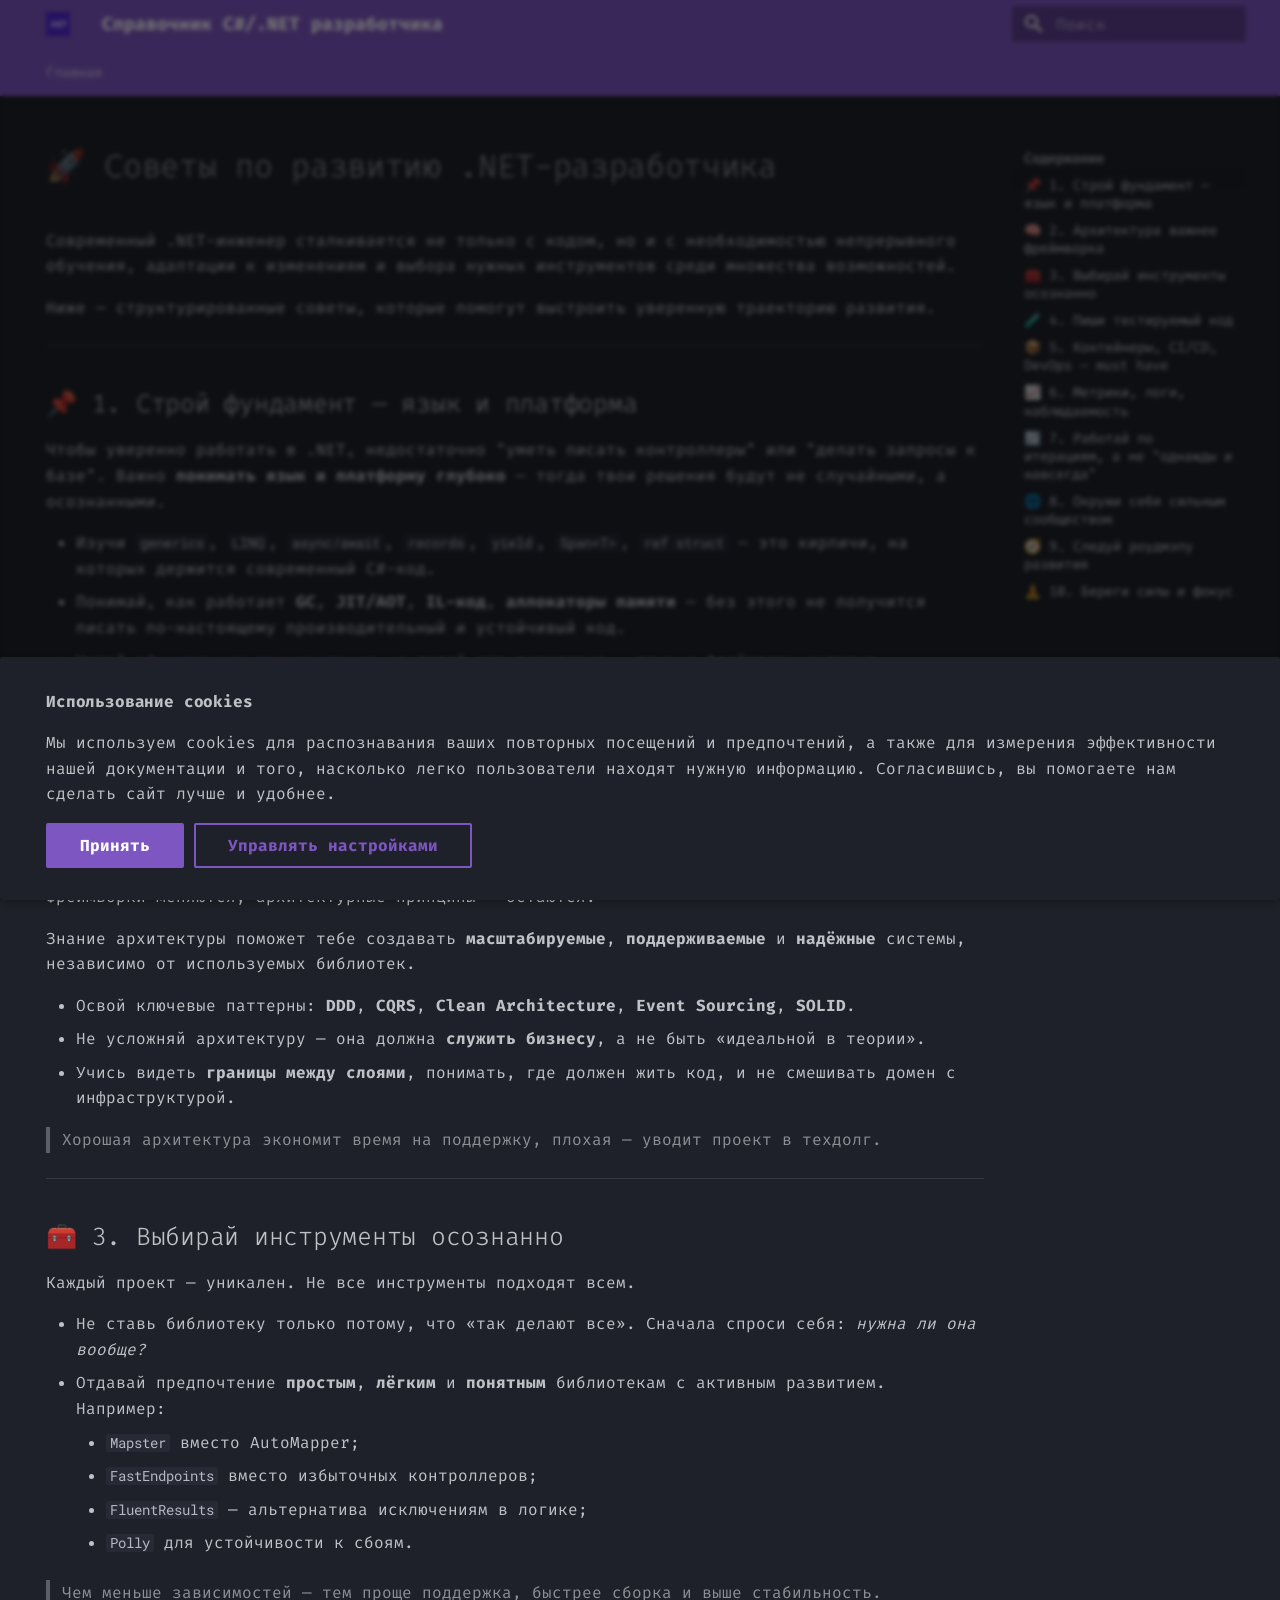
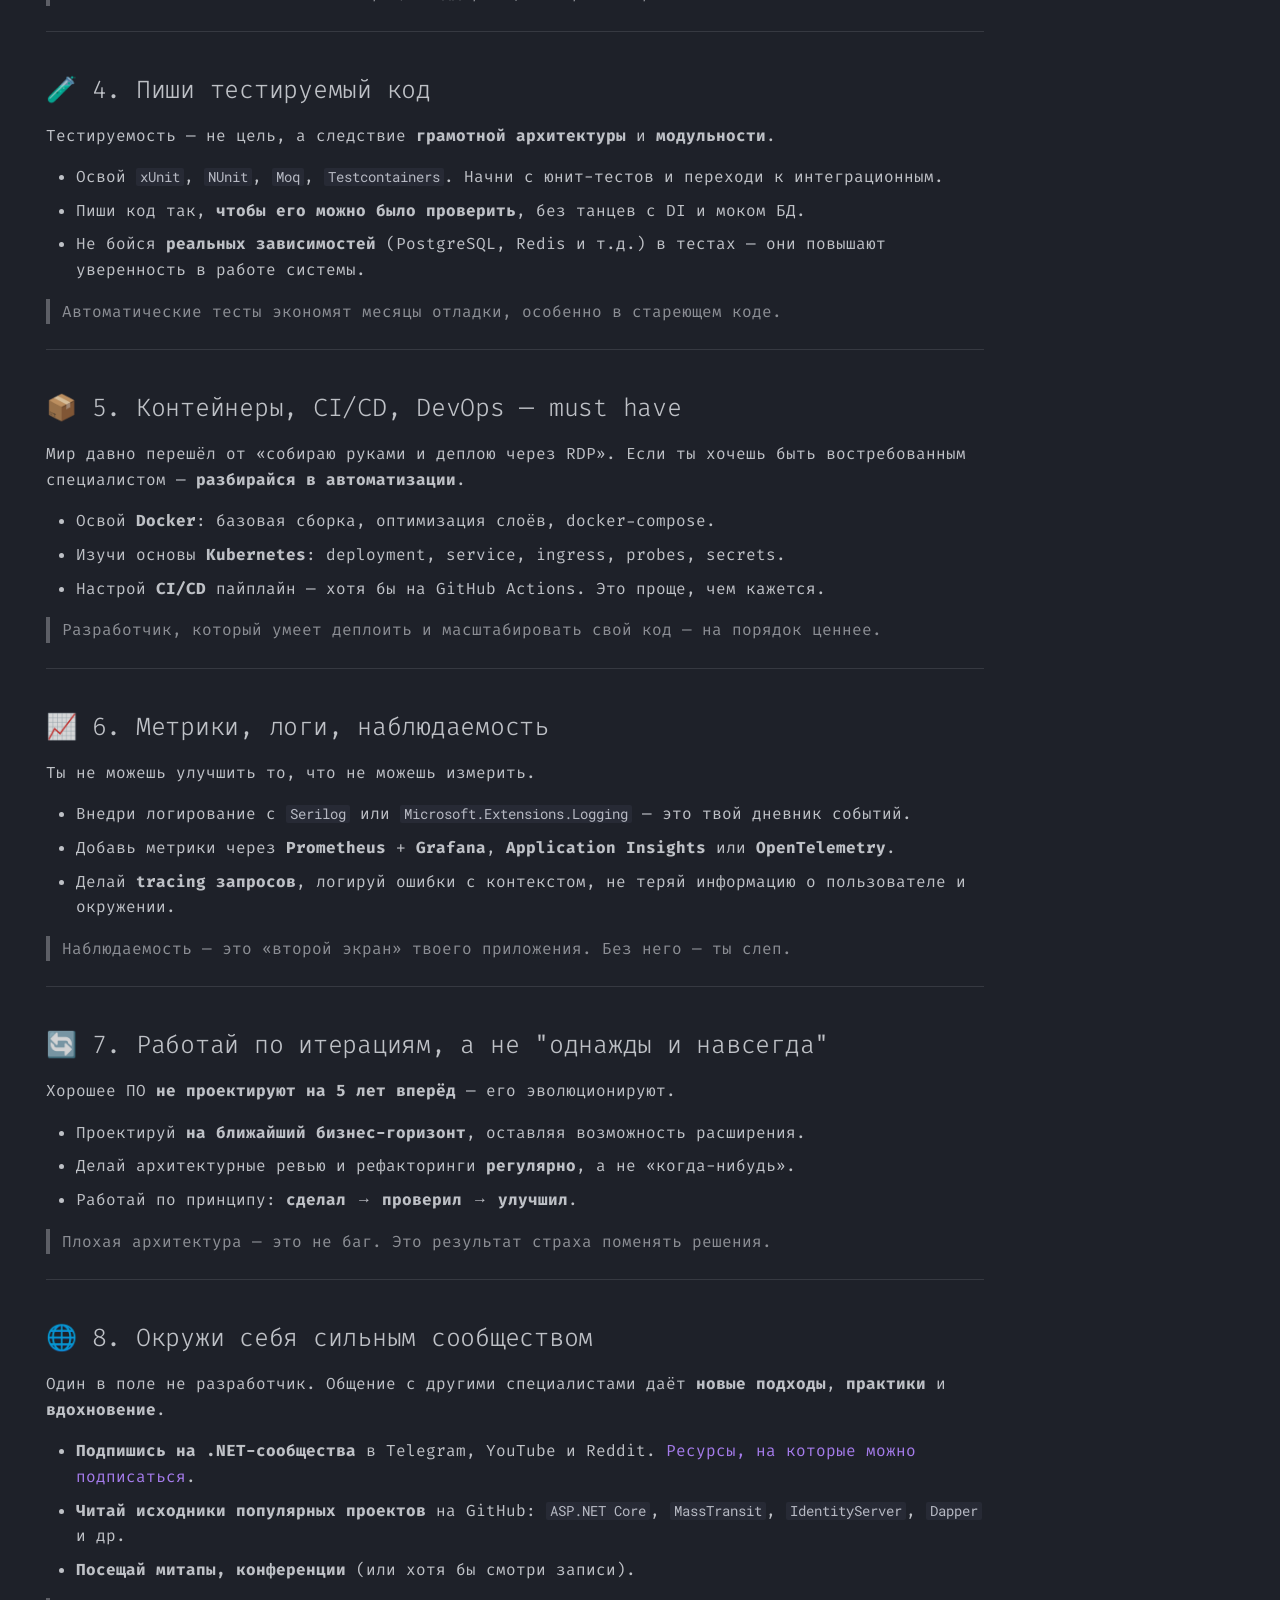
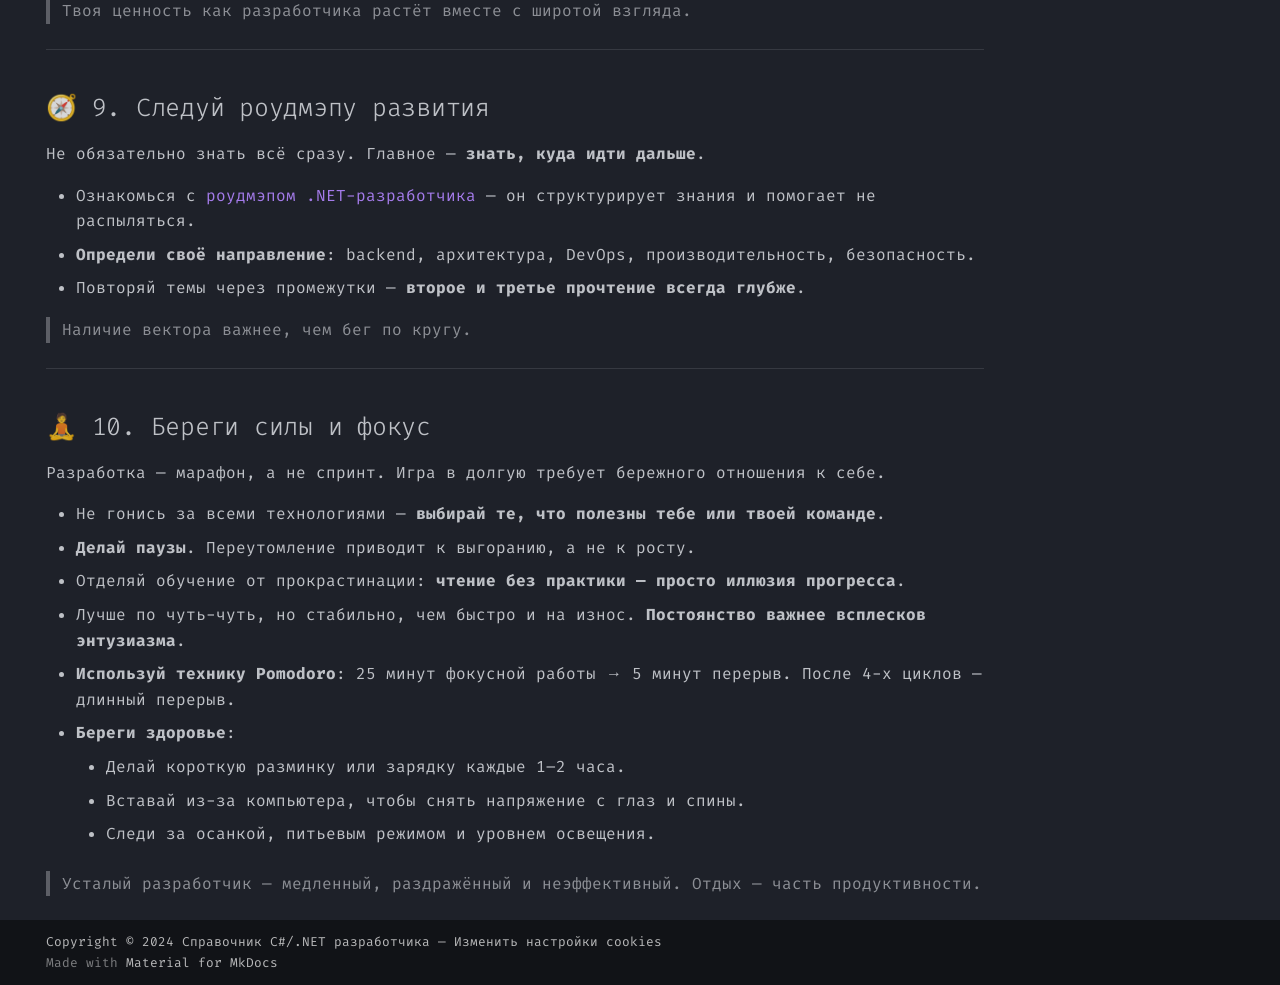
==== advices/index.html @ f5a568a3 "Deployed e30e0c0 with MkDocs version: 1.6.1" ====
<!doctype html>
<html lang="ru" class="no-js">
  <head>
    
      <meta charset="utf-8">
      <meta name="viewport" content="width=device-width,initial-scale=1">
      
        <meta name="description" content="Справочник C#/.NET разработчика">
      
      
        <meta name="author" content="arthur-lokhov">
      
      
        <link rel="canonical" href="https://arthur-lokhov.github.io/dotnet-resources/advices/">
      
      
      
      
      <link rel="icon" href="../assets/logo.png">
      <meta name="generator" content="mkdocs-1.6.1, mkdocs-material-9.6.14">
    
    
      
        <title>Советы по развитию .NET-разработчика - Справочник C#/.NET разработчика</title>
      
    
    
      <link rel="stylesheet" href="../assets/stylesheets/main.342714a4.min.css">
      
        
        <link rel="stylesheet" href="../assets/stylesheets/palette.06af60db.min.css">
      
      


    
    
      
    
    
      
        
        
        
        <link rel="stylesheet" href="../assets/external/fonts.googleapis.com/css.10d8c5b7.css">
        <style>:root{--md-text-font:"Fira Code";--md-code-font:"Roboto Mono"}</style>
      
    
    
    <script>__md_scope=new URL("..",location),__md_hash=e=>[...e].reduce(((e,_)=>(e<<5)-e+_.charCodeAt(0)),0),__md_get=(e,_=localStorage,t=__md_scope)=>JSON.parse(_.getItem(t.pathname+"."+e)),__md_set=(e,_,t=localStorage,a=__md_scope)=>{try{t.setItem(a.pathname+"."+e,JSON.stringify(_))}catch(e){}}</script>
    
      

    
    
    
  </head>
  
  
    
    
    
    
    
    <body dir="ltr" data-md-color-scheme="slate" data-md-color-primary="deep-purple" data-md-color-accent="cyan">
  
    
    <input class="md-toggle" data-md-toggle="drawer" type="checkbox" id="__drawer" autocomplete="off">
    <input class="md-toggle" data-md-toggle="search" type="checkbox" id="__search" autocomplete="off">
    <label class="md-overlay" for="__drawer"></label>
    <div data-md-component="skip">
      
        
        <a href="#net-" class="md-skip">
          Перейти к содержанию
        </a>
      
    </div>
    <div data-md-component="announce">
      
    </div>
    
    
      

<header class="md-header" data-md-component="header">
  <nav class="md-header__inner md-grid" aria-label="Верхний колонтитул">
    <a href="https://arthur-lokhov.github.io/dotnet-resources" title="Справочник C#/.NET разработчика" class="md-header__button md-logo" aria-label="Справочник C#/.NET разработчика" data-md-component="logo">
      
  <img src="../assets/logo.png" alt="logo">

    </a>
    <label class="md-header__button md-icon" for="__drawer">
      
      <svg xmlns="http://www.w3.org/2000/svg" viewBox="0 0 24 24"><path d="M3 6h18v2H3zm0 5h18v2H3zm0 5h18v2H3z"/></svg>
    </label>
    <div class="md-header__title" data-md-component="header-title">
      <div class="md-header__ellipsis">
        <div class="md-header__topic">
          <span class="md-ellipsis">
            Справочник C#/.NET разработчика
          </span>
        </div>
        <div class="md-header__topic" data-md-component="header-topic">
          <span class="md-ellipsis">
            
              Советы по развитию .NET-разработчика
            
          </span>
        </div>
      </div>
    </div>
    
      
    
    
    
    
      
      
        <label class="md-header__button md-icon" for="__search">
          
          <svg xmlns="http://www.w3.org/2000/svg" viewBox="0 0 24 24"><path d="M9.5 3A6.5 6.5 0 0 1 16 9.5c0 1.61-.59 3.09-1.56 4.23l.27.27h.79l5 5-1.5 1.5-5-5v-.79l-.27-.27A6.52 6.52 0 0 1 9.5 16 6.5 6.5 0 0 1 3 9.5 6.5 6.5 0 0 1 9.5 3m0 2C7 5 5 7 5 9.5S7 14 9.5 14 14 12 14 9.5 12 5 9.5 5"/></svg>
        </label>
        <div class="md-search" data-md-component="search" role="dialog">
  <label class="md-search__overlay" for="__search"></label>
  <div class="md-search__inner" role="search">
    <form class="md-search__form" name="search">
      <input type="text" class="md-search__input" name="query" aria-label="Поиск" placeholder="Поиск" autocapitalize="off" autocorrect="off" autocomplete="off" spellcheck="false" data-md-component="search-query" required>
      <label class="md-search__icon md-icon" for="__search">
        
        <svg xmlns="http://www.w3.org/2000/svg" viewBox="0 0 24 24"><path d="M9.5 3A6.5 6.5 0 0 1 16 9.5c0 1.61-.59 3.09-1.56 4.23l.27.27h.79l5 5-1.5 1.5-5-5v-.79l-.27-.27A6.52 6.52 0 0 1 9.5 16 6.5 6.5 0 0 1 3 9.5 6.5 6.5 0 0 1 9.5 3m0 2C7 5 5 7 5 9.5S7 14 9.5 14 14 12 14 9.5 12 5 9.5 5"/></svg>
        
        <svg xmlns="http://www.w3.org/2000/svg" viewBox="0 0 24 24"><path d="M20 11v2H8l5.5 5.5-1.42 1.42L4.16 12l7.92-7.92L13.5 5.5 8 11z"/></svg>
      </label>
      <nav class="md-search__options" aria-label="Поиск">
        
        <button type="reset" class="md-search__icon md-icon" title="Очистить" aria-label="Очистить" tabindex="-1">
          
          <svg xmlns="http://www.w3.org/2000/svg" viewBox="0 0 24 24"><path d="M19 6.41 17.59 5 12 10.59 6.41 5 5 6.41 10.59 12 5 17.59 6.41 19 12 13.41 17.59 19 19 17.59 13.41 12z"/></svg>
        </button>
      </nav>
      
        <div class="md-search__suggest" data-md-component="search-suggest"></div>
      
    </form>
    <div class="md-search__output">
      <div class="md-search__scrollwrap" tabindex="0" data-md-scrollfix>
        <div class="md-search-result" data-md-component="search-result">
          <div class="md-search-result__meta">
            Инициализация поиска
          </div>
          <ol class="md-search-result__list" role="presentation"></ol>
        </div>
      </div>
    </div>
  </div>
</div>
      
    
    
  </nav>
  
</header>
    
    <div class="md-container" data-md-component="container">
      
      
        
          
            
<nav class="md-tabs" aria-label="Вкладки" data-md-component="tabs">
  <div class="md-grid">
    <ul class="md-tabs__list">
      
        
  
  
  
  
    <li class="md-tabs__item">
      <a href=".." class="md-tabs__link">
        
  
  
    
  
  Главная

      </a>
    </li>
  

      
    </ul>
  </div>
</nav>
          
        
      
      <main class="md-main" data-md-component="main">
        <div class="md-main__inner md-grid">
          
            
              
                
              
              <div class="md-sidebar md-sidebar--primary" data-md-component="sidebar" data-md-type="navigation" hidden>
                <div class="md-sidebar__scrollwrap">
                  <div class="md-sidebar__inner">
                    


  


<nav class="md-nav md-nav--primary md-nav--lifted" aria-label="Навигация" data-md-level="0">
  <label class="md-nav__title" for="__drawer">
    <a href="https://arthur-lokhov.github.io/dotnet-resources" title="Справочник C#/.NET разработчика" class="md-nav__button md-logo" aria-label="Справочник C#/.NET разработчика" data-md-component="logo">
      
  <img src="../assets/logo.png" alt="logo">

    </a>
    Справочник C#/.NET разработчика
  </label>
  
  <ul class="md-nav__list" data-md-scrollfix>
    
      
      
  
  
  
  
    <li class="md-nav__item">
      <a href=".." class="md-nav__link">
        
  
  
  <span class="md-ellipsis">
    Главная
    
  </span>
  

      </a>
    </li>
  

    
  </ul>
</nav>
                  </div>
                </div>
              </div>
            
            
              
                
              
              <div class="md-sidebar md-sidebar--secondary" data-md-component="sidebar" data-md-type="toc" >
                <div class="md-sidebar__scrollwrap">
                  <div class="md-sidebar__inner">
                    

<nav class="md-nav md-nav--secondary" aria-label="Содержание">
  
  
  
    
  
  
    <label class="md-nav__title" for="__toc">
      <span class="md-nav__icon md-icon"></span>
      Содержание
    </label>
    <ul class="md-nav__list" data-md-component="toc" data-md-scrollfix>
      
        <li class="md-nav__item">
  <a href="#1" class="md-nav__link">
    <span class="md-ellipsis">
      📌 1. Строй фундамент — язык и платформа
    </span>
  </a>
  
</li>
      
        <li class="md-nav__item">
  <a href="#2" class="md-nav__link">
    <span class="md-ellipsis">
      🧠 2. Архитектура важнее фреймворка
    </span>
  </a>
  
</li>
      
        <li class="md-nav__item">
  <a href="#3" class="md-nav__link">
    <span class="md-ellipsis">
      🧰 3. Выбирай инструменты осознанно
    </span>
  </a>
  
</li>
      
        <li class="md-nav__item">
  <a href="#4" class="md-nav__link">
    <span class="md-ellipsis">
      🧪 4. Пиши тестируемый код
    </span>
  </a>
  
</li>
      
        <li class="md-nav__item">
  <a href="#5-cicd-devops-must-have" class="md-nav__link">
    <span class="md-ellipsis">
      📦 5. Контейнеры, CI/CD, DevOps — must have
    </span>
  </a>
  
</li>
      
        <li class="md-nav__item">
  <a href="#6" class="md-nav__link">
    <span class="md-ellipsis">
      📈 6. Метрики, логи, наблюдаемость
    </span>
  </a>
  
</li>
      
        <li class="md-nav__item">
  <a href="#7" class="md-nav__link">
    <span class="md-ellipsis">
      🔄 7. Работай по итерациям, а не "однажды и навсегда"
    </span>
  </a>
  
</li>
      
        <li class="md-nav__item">
  <a href="#8" class="md-nav__link">
    <span class="md-ellipsis">
      🌐 8. Окружи себя сильным сообществом
    </span>
  </a>
  
</li>
      
        <li class="md-nav__item">
  <a href="#9" class="md-nav__link">
    <span class="md-ellipsis">
      🧭 9. Следуй роудмэпу развития
    </span>
  </a>
  
</li>
      
        <li class="md-nav__item">
  <a href="#10" class="md-nav__link">
    <span class="md-ellipsis">
      🧘 10. Береги силы и фокус
    </span>
  </a>
  
</li>
      
    </ul>
  
</nav>
                  </div>
                </div>
              </div>
            
          
          
            <div class="md-content" data-md-component="content">
              <article class="md-content__inner md-typeset">
                
                  
  




<h1 id="net-">🚀 Советы по развитию .NET-разработчика</h1>
<p>Современный .NET-инженер сталкивается не только с кодом, но и с необходимостью непрерывного обучения, адаптации к изменениям и выбора нужных инструментов среди множества возможностей.</p>
<p>Ниже — структурированные советы, которые помогут выстроить уверенную траекторию развития.</p>
<hr />
<h2 id="1">📌 1. Строй фундамент — язык и платформа</h2>
<p>Чтобы уверенно работать в .NET, недостаточно "уметь писать контроллеры" или "делать запросы к базе".
Важно <strong>понимать язык и платформу глубоко</strong> — тогда твои решения будут не случайными, а осознанными.</p>
<ul>
<li>Изучи <code>generics</code>, <code>LINQ</code>, <code>async/await</code>, <code>records</code>, <code>yield</code>, <code>Span&lt;T&gt;</code>, <code>ref struct</code> — это кирпичи, на которых держится современный C#-код.</li>
<li>Понимай, как работает <strong>GC</strong>, <strong>JIT/AOT</strong>, <strong>IL-код</strong>, <strong>аллокаторы памяти</strong> — без этого не получится писать по-настоящему производительный и устойчивый код.</li>
<li>Читай <a href="https://learn.microsoft.com/en-us/dotnet/">официальную документацию</a>, и делай это регулярно — язык и фреймворк активно развиваются.</li>
</ul>
<blockquote>
<p><strong>Глубокое знание основ — залог быстрого роста</strong>. Без фундамента любые архитектурные изыски развалятся под нагрузкой.</p>
</blockquote>
<hr />
<h2 id="2">🧠 2. Архитектура важнее фреймворка</h2>
<p>Фреймворки меняются, архитектурные принципы — остаются.</p>
<p>Знание архитектуры поможет тебе создавать <strong>масштабируемые</strong>, <strong>поддерживаемые</strong> и <strong>надёжные</strong> системы, независимо от используемых библиотек.</p>
<ul>
<li>Освой ключевые паттерны: <strong>DDD</strong>, <strong>CQRS</strong>, <strong>Clean Architecture</strong>, <strong>Event Sourcing</strong>, <strong>SOLID</strong>.</li>
<li>Не усложняй архитектуру — она должна <strong>служить бизнесу</strong>, а не быть «идеальной в теории».</li>
<li>Учись видеть <strong>границы между слоями</strong>, понимать, где должен жить код, и не смешивать домен с инфраструктурой.</li>
</ul>
<blockquote>
<p>Хорошая архитектура экономит время на поддержку, плохая — уводит проект в техдолг.</p>
</blockquote>
<hr />
<h2 id="3">🧰 3. Выбирай инструменты осознанно</h2>
<p>Каждый проект — уникален. Не все инструменты подходят всем.</p>
<ul>
<li>Не ставь библиотеку только потому, что «так делают все». Сначала спроси себя: <em>нужна ли она вообще?</em></li>
<li>
<p>Отдавай предпочтение <strong>простым</strong>, <strong>лёгким</strong> и <strong>понятным</strong> библиотекам с активным развитием. Например:</p>
<ul>
<li><code>Mapster</code> вместо AutoMapper;</li>
<li><code>FastEndpoints</code> вместо избыточных контроллеров;</li>
<li><code>FluentResults</code> — альтернатива исключениям в логике;</li>
<li><code>Polly</code> для устойчивости к сбоям.</li>
</ul>
</li>
</ul>
<blockquote>
<p>Чем меньше зависимостей — тем проще поддержка, быстрее сборка и выше стабильность.</p>
</blockquote>
<hr />
<h2 id="4">🧪 4. Пиши тестируемый код</h2>
<p>Тестируемость — не цель, а следствие <strong>грамотной архитектуры</strong> и <strong>модульности</strong>.</p>
<ul>
<li>Освой <code>xUnit</code>, <code>NUnit</code>, <code>Moq</code>, <code>Testcontainers</code>. Начни с юнит-тестов и переходи к интеграционным.</li>
<li>Пиши код так, <strong>чтобы его можно было проверить</strong>, без танцев с DI и моком БД.</li>
<li>Не бойся <strong>реальных зависимостей</strong> (PostgreSQL, Redis и т.д.) в тестах — они повышают уверенность в работе системы.</li>
</ul>
<blockquote>
<p>Автоматические тесты экономят месяцы отладки, особенно в стареющем коде.</p>
</blockquote>
<hr />
<h2 id="5-cicd-devops-must-have">📦 5. Контейнеры, CI/CD, DevOps — must have</h2>
<p>Мир давно перешёл от «собираю руками и деплою через RDP».
Если ты хочешь быть востребованным специалистом — <strong>разбирайся в автоматизации</strong>.</p>
<ul>
<li>Освой <strong>Docker</strong>: базовая сборка, оптимизация слоёв, docker-compose.</li>
<li>Изучи основы <strong>Kubernetes</strong>: deployment, service, ingress, probes, secrets.</li>
<li>Настрой <strong>CI/CD</strong> пайплайн — хотя бы на GitHub Actions. Это проще, чем кажется.</li>
</ul>
<blockquote>
<p>Разработчик, который умеет деплоить и масштабировать свой код — на порядок ценнее.</p>
</blockquote>
<hr />
<h2 id="6">📈 6. Метрики, логи, наблюдаемость</h2>
<p>Ты не можешь улучшить то, что не можешь измерить.</p>
<ul>
<li>Внедри логирование с <code>Serilog</code> или <code>Microsoft.Extensions.Logging</code> — это твой дневник событий.</li>
<li>Добавь метрики через <strong>Prometheus</strong> + <strong>Grafana</strong>, <strong>Application Insights</strong> или <strong>OpenTelemetry</strong>.</li>
<li>Делай <strong>tracing запросов</strong>, логируй ошибки с контекстом, не теряй информацию о пользователе и окружении.</li>
</ul>
<blockquote>
<p>Наблюдаемость — это «второй экран» твоего приложения. Без него — ты слеп.</p>
</blockquote>
<hr />
<h2 id="7">🔄 7. Работай по итерациям, а не "однажды и навсегда"</h2>
<p>Хорошее ПО <strong>не проектируют на 5 лет вперёд</strong> — его эволюционируют.</p>
<ul>
<li>Проектируй <strong>на ближайший бизнес-горизонт</strong>, оставляя возможность расширения.</li>
<li>Делай архитектурные ревью и рефакторинги <strong>регулярно</strong>, а не «когда-нибудь».</li>
<li>Работай по принципу: <strong>сделал</strong> → <strong>проверил</strong> → <strong>улучшил</strong>.</li>
</ul>
<blockquote>
<p>Плохая архитектура — это не баг. Это результат страха поменять решения.</p>
</blockquote>
<hr />
<h2 id="8">🌐 8. Окружи себя сильным сообществом</h2>
<p>Один в поле не разработчик.
Общение с другими специалистами даёт <strong>новые подходы</strong>, <strong>практики</strong> и <strong>вдохновение</strong>.</p>
<ul>
<li><strong>Подпишись на .NET-сообщества</strong> в Telegram, YouTube и Reddit. <a href="../links/">Ресурсы, на которые можно подписаться</a>.</li>
<li><strong>Читай исходники популярных проектов</strong> на GitHub: <code>ASP.NET Core</code>, <code>MassTransit</code>, <code>IdentityServer</code>, <code>Dapper</code> и др.</li>
<li><strong>Посещай митапы, конференции</strong> (или хотя бы смотри записи).</li>
</ul>
<blockquote>
<p>Твоя ценность как разработчика растёт вместе с широтой взгляда.</p>
</blockquote>
<hr />
<h2 id="9">🧭 9. Следуй роудмэпу развития</h2>
<p>Не обязательно знать всё сразу. Главное — <strong>знать, куда идти дальше</strong>.</p>
<!--TODO: Add link to roadmap-->

<ul>
<li>Ознакомься с <a href="...">роудмэпом .NET-разработчика</a> — он структурирует знания и помогает не распыляться.</li>
<li><strong>Определи своё направление</strong>: backend, архитектура, DevOps, производительность, безопасность.</li>
<li>Повторяй темы через промежутки — <strong>второе и третье прочтение всегда глубже</strong>.</li>
</ul>
<blockquote>
<p>Наличие вектора важнее, чем бег по кругу.</p>
</blockquote>
<hr />
<h2 id="10">🧘 10. Береги силы и фокус</h2>
<p>Разработка — марафон, а не спринт. Игра в долгую требует бережного отношения к себе.</p>
<ul>
<li>Не гонись за всеми технологиями — <strong>выбирай те, что полезны тебе или твоей команде</strong>.</li>
<li><strong>Делай паузы</strong>. Переутомление приводит к выгоранию, а не к росту.</li>
<li>Отделяй обучение от прокрастинации: <strong>чтение без практики — просто иллюзия прогресса</strong>.</li>
<li>Лучше по чуть-чуть, но стабильно, чем быстро и на износ. <strong>Постоянство важнее всплесков энтузиазма</strong>.</li>
<li><strong>Используй технику Pomodoro</strong>: 25 минут фокусной работы → 5 минут перерыв. После 4-х циклов — длинный перерыв.</li>
<li><strong>Береги здоровье</strong>:<ul>
<li>Делай короткую разминку или зарядку каждые 1–2 часа.</li>
<li>Вставай из-за компьютера, чтобы снять напряжение с глаз и спины.</li>
<li>Следи за осанкой, питьевым режимом и уровнем освещения.</li>
</ul>
</li>
</ul>
<blockquote>
<p>Усталый разработчик — медленный, раздражённый и неэффективный. Отдых — часть продуктивности.</p>
</blockquote>







  
  




  



                
              </article>
            </div>
          
          
  <script>var tabs=__md_get("__tabs");if(Array.isArray(tabs))e:for(var set of document.querySelectorAll(".tabbed-set")){var labels=set.querySelector(".tabbed-labels");for(var tab of tabs)for(var label of labels.getElementsByTagName("label"))if(label.innerText.trim()===tab){var input=document.getElementById(label.htmlFor);input.checked=!0;continue e}}</script>

<script>var target=document.getElementById(location.hash.slice(1));target&&target.name&&(target.checked=target.name.startsWith("__tabbed_"))</script>
        </div>
        
          <button type="button" class="md-top md-icon" data-md-component="top" hidden>
  
  <svg xmlns="http://www.w3.org/2000/svg" viewBox="0 0 24 24"><path d="M13 20h-2V8l-5.5 5.5-1.42-1.42L12 4.16l7.92 7.92-1.42 1.42L13 8z"/></svg>
  К началу
</button>
        
      </main>
      
        <footer class="md-footer">
  
  <div class="md-footer-meta md-typeset">
    <div class="md-footer-meta__inner md-grid">
      <div class="md-copyright">
  
    <div class="md-copyright__highlight">
      Copyright &copy; 2024 Справочник C#/.NET разработчика — <a href="#__consent">Изменить настройки cookies</a>

    </div>
  
  
    Made with
    <a href="https://squidfunk.github.io/mkdocs-material/" target="_blank" rel="noopener">
      Material for MkDocs
    </a>
  
</div>
      
    </div>
  </div>
</footer>
      
    </div>
    <div class="md-dialog" data-md-component="dialog">
      <div class="md-dialog__inner md-typeset"></div>
    </div>
    
      <div class="md-progress" data-md-component="progress" role="progressbar"></div>
    
    
      <div class="md-consent" data-md-component="consent" id="__consent" hidden>
        <div class="md-consent__overlay"></div>
        <aside class="md-consent__inner">
          <form class="md-consent__form md-grid md-typeset" name="consent">
            


  


<h4>Использование cookies</h4>
<p>Мы используем cookies для распознавания ваших повторных посещений и предпочтений, а также для измерения эффективности нашей документации и того, насколько легко пользователи находят нужную информацию. Согласившись, вы помогаете нам сделать сайт лучше и удобнее.</p>
<input class="md-toggle" type="checkbox" id="__settings" >
<div class="md-consent__settings">
  <ul class="task-list">
    
    
      
    
    
      
    
    
  </ul>
</div>
<div class="md-consent__controls">
  
    
      <button class="md-button md-button--primary">Принять</button>
    
    
    
  
    
    
    
      <label class="md-button" for="__settings">Управлять настройками</label>
    
  
</div>
          </form>
        </aside>
      </div>
      <script>var consent=__md_get("__consent");if(consent)for(var input of document.forms.consent.elements)input.name&&(input.checked=consent[input.name]||!1);else"file:"!==location.protocol&&setTimeout((function(){document.querySelector("[data-md-component=consent]").hidden=!1}),250);var form=document.forms.consent;for(var action of["submit","reset"])form.addEventListener(action,(function(e){if(e.preventDefault(),"reset"===e.type)for(var n of document.forms.consent.elements)n.name&&(n.checked=!1);__md_set("__consent",Object.fromEntries(Array.from(new FormData(form).keys()).map((function(e){return[e,!0]})))),location.hash="",location.reload()}))</script>
    
    
      
      <script id="__config" type="application/json">{"base": "..", "features": ["navigation.instant", "navigation.instant.prefetch", "navigation.instant.progress", "navigation.tabs", "navigation.top", "navigation.tracking", "navigation.sections", "search.suggest", "header.autohide", "search.highlight", "content.tabs.link", "content.code.annotation", "content.code.copy"], "search": "../assets/javascripts/workers/search.d50fe291.min.js", "tags": null, "translations": {"clipboard.copied": "\u0421\u043a\u043e\u043f\u0438\u0440\u043e\u0432\u0430\u043d\u043e \u0432 \u0431\u0443\u0444\u0435\u0440", "clipboard.copy": "\u041a\u043e\u043f\u0438\u0440\u043e\u0432\u0430\u0442\u044c \u0432 \u0431\u0443\u0444\u0435\u0440", "search.result.more.one": "\u0415\u0449\u0451 1 \u043d\u0430 \u044d\u0442\u043e\u0439 \u0441\u0442\u0440\u0430\u043d\u0438\u0446\u0435", "search.result.more.other": "\u0415\u0449\u0451 # \u043d\u0430 \u044d\u0442\u043e\u0439 \u0441\u0442\u0440\u0430\u043d\u0438\u0446\u0435", "search.result.none": "\u0421\u043e\u0432\u043f\u0430\u0434\u0435\u043d\u0438\u0439 \u043d\u0435 \u043d\u0430\u0439\u0434\u0435\u043d\u043e", "search.result.one": "\u041d\u0430\u0439\u0434\u0435\u043d\u043e 1 \u0441\u043e\u0432\u043f\u0430\u0434\u0435\u043d\u0438\u0435", "search.result.other": "\u041d\u0430\u0439\u0434\u0435\u043d\u043e \u0441\u043e\u0432\u043f\u0430\u0434\u0435\u043d\u0438\u0439: #", "search.result.placeholder": "\u041d\u0430\u0447\u043d\u0438\u0442\u0435 \u043f\u0435\u0447\u0430\u0442\u0430\u0442\u044c \u0434\u043b\u044f \u043f\u043e\u0438\u0441\u043a\u0430", "search.result.term.missing": "\u041e\u0442\u0441\u0443\u0442\u0441\u0442\u0432\u0443\u0435\u0442", "select.version": "\u0412\u044b\u0431\u0435\u0440\u0438\u0442\u0435 \u0432\u0435\u0440\u0441\u0438\u044e"}, "version": null}</script>
    
    
      <script src="../assets/javascripts/bundle.13a4f30d.min.js"></script>
      
    
  </body>
</html>
---- assets/stylesheets/main.342714a4.min.css ----
@charset "UTF-8";html{-webkit-text-size-adjust:none;-moz-text-size-adjust:none;text-size-adjust:none;box-sizing:border-box}*,:after,:before{box-sizing:inherit}@media (prefers-reduced-motion){*,:after,:before{transition:none!important}}body{margin:0}a,button,input,label{-webkit-tap-highlight-color:transparent}a{color:inherit;text-decoration:none}hr{border:0;box-sizing:initial;display:block;height:.05rem;overflow:visible;padding:0}small{font-size:80%}sub,sup{line-height:1em}img{border-style:none}table{border-collapse:initial;border-spacing:0}td,th{font-weight:400;vertical-align:top}button{background:#0000;border:0;font-family:inherit;font-size:inherit;margin:0;padding:0}input{border:0;outline:none}:root{--md-primary-fg-color:#4051b5;--md-primary-fg-color--light:#5d6cc0;--md-primary-fg-color--dark:#303fa1;--md-primary-bg-color:#fff;--md-primary-bg-color--light:#ffffffb3;--md-accent-fg-color:#526cfe;--md-accent-fg-color--transparent:#526cfe1a;--md-accent-bg-color:#fff;--md-accent-bg-color--light:#ffffffb3}[data-md-color-scheme=default]{color-scheme:light}[data-md-color-scheme=default] img[src$="#gh-dark-mode-only"],[data-md-color-scheme=default] img[src$="#only-dark"]{display:none}:root,[data-md-color-scheme=default]{--md-hue:225deg;--md-default-fg-color:#000000de;--md-default-fg-color--light:#0000008a;--md-default-fg-color--lighter:#00000052;--md-default-fg-color--lightest:#00000012;--md-default-bg-color:#fff;--md-default-bg-color--light:#ffffffb3;--md-default-bg-color--lighter:#ffffff4d;--md-default-bg-color--lightest:#ffffff1f;--md-code-fg-color:#36464e;--md-code-bg-color:#f5f5f5;--md-code-hl-color:#4287ff;--md-code-hl-color--light:#4287ff1a;--md-code-hl-number-color:#d52a2a;--md-code-hl-special-color:#db1457;--md-code-hl-function-color:#a846b9;--md-code-hl-constant-color:#6e59d9;--md-code-hl-keyword-color:#3f6ec6;--md-code-hl-string-color:#1c7d4d;--md-code-hl-name-color:var(--md-code-fg-color);--md-code-hl-operator-color:var(--md-default-fg-color--light);--md-code-hl-punctuation-color:var(--md-default-fg-color--light);--md-code-hl-comment-color:var(--md-default-fg-color--light);--md-code-hl-generic-color:var(--md-default-fg-color--light);--md-code-hl-variable-color:var(--md-default-fg-color--light);--md-typeset-color:var(--md-default-fg-color);--md-typeset-a-color:var(--md-primary-fg-color);--md-typeset-del-color:#f5503d26;--md-typeset-ins-color:#0bd57026;--md-typeset-kbd-color:#fafafa;--md-typeset-kbd-accent-color:#fff;--md-typeset-kbd-border-color:#b8b8b8;--md-typeset-mark-color:#ffff0080;--md-typeset-table-color:#0000001f;--md-typeset-table-color--light:rgba(0,0,0,.035);--md-admonition-fg-color:var(--md-default-fg-color);--md-admonition-bg-color:var(--md-default-bg-color);--md-warning-fg-color:#000000de;--md-warning-bg-color:#ff9;--md-footer-fg-color:#fff;--md-footer-fg-color--light:#ffffffb3;--md-footer-fg-color--lighter:#ffffff73;--md-footer-bg-color:#000000de;--md-footer-bg-color--dark:#00000052;--md-shadow-z1:0 0.2rem 0.5rem #0000000d,0 0 0.05rem #0000001a;--md-shadow-z2:0 0.2rem 0.5rem #0000001a,0 0 0.05rem #00000040;--md-shadow-z3:0 0.2rem 0.5rem #0003,0 0 0.05rem #00000059}.md-icon svg{fill:currentcolor;display:block;height:1.2rem;width:1.2rem}body{-webkit-font-smoothing:antialiased;-moz-osx-font-smoothing:grayscale;--md-text-font-family:var(--md-text-font,_),-apple-system,BlinkMacSystemFont,Helvetica,Arial,sans-serif;--md-code-font-family:var(--md-code-font,_),SFMono-Regular,Consolas,Menlo,monospace}aside,body,input{font-feature-settings:"kern","liga";color:var(--md-typeset-color);font-family:var(--md-text-font-family)}code,kbd,pre{font-feature-settings:"kern";font-family:var(--md-code-font-family)}:root{--md-typeset-table-sort-icon:url('data:image/svg+xml;charset=utf-8,<svg xmlns="http://www.w3.org/2000/svg" viewBox="0 0 24 24"><path d="m18 21-4-4h3V7h-3l4-4 4 4h-3v10h3M2 19v-2h10v2M2 13v-2h7v2M2 7V5h4v2z"/></svg>');--md-typeset-table-sort-icon--asc:url('data:image/svg+xml;charset=utf-8,<svg xmlns="http://www.w3.org/2000/svg" viewBox="0 0 24 24"><path d="M19 17h3l-4 4-4-4h3V3h2M2 17h10v2H2M6 5v2H2V5m0 6h7v2H2z"/></svg>');--md-typeset-table-sort-icon--desc:url('data:image/svg+xml;charset=utf-8,<svg xmlns="http://www.w3.org/2000/svg" viewBox="0 0 24 24"><path d="M19 7h3l-4-4-4 4h3v14h2M2 17h10v2H2M6 5v2H2V5m0 6h7v2H2z"/></svg>')}.md-typeset{-webkit-print-color-adjust:exact;color-adjust:exact;font-size:.8rem;line-height:1.6;overflow-wrap:break-word}@media print{.md-typeset{font-size:.68rem}}.md-typeset blockquote,.md-typeset dl,.md-typeset figure,.md-typeset ol,.md-typeset pre,.md-typeset ul{margin-bottom:1em;margin-top:1em}.md-typeset h1{color:var(--md-default-fg-color--light);font-size:2em;line-height:1.3;margin:0 0 1.25em}.md-typeset h1,.md-typeset h2{font-weight:300;letter-spacing:-.01em}.md-typeset h2{font-size:1.5625em;line-height:1.4;margin:1.6em 0 .64em}.md-typeset h3{font-size:1.25em;font-weight:400;letter-spacing:-.01em;line-height:1.5;margin:1.6em 0 .8em}.md-typeset h2+h3{margin-top:.8em}.md-typeset h4{font-weight:700;letter-spacing:-.01em;margin:1em 0}.md-typeset h5,.md-typeset h6{color:var(--md-default-fg-color--light);font-size:.8em;font-weight:700;letter-spacing:-.01em;margin:1.25em 0}.md-typeset h5{text-transform:uppercase}.md-typeset h5 code{text-transform:none}.md-typeset hr{border-bottom:.05rem solid var(--md-default-fg-color--lightest);display:flow-root;margin:1.5em 0}.md-typeset a{color:var(--md-typeset-a-color);word-break:break-word}.md-typeset a,.md-typeset a:before{transition:color 125ms}.md-typeset a:focus,.md-typeset a:hover{color:var(--md-accent-fg-color)}.md-typeset a:focus code,.md-typeset a:hover code{background-color:var(--md-accent-fg-color--transparent)}.md-typeset a code{color:currentcolor;transition:background-color 125ms}.md-typeset a.focus-visible{outline-color:var(--md-accent-fg-color);outline-offset:.2rem}.md-typeset code,.md-typeset kbd,.md-typeset pre{color:var(--md-code-fg-color);direction:ltr;font-variant-ligatures:none}@media print{.md-typeset code,.md-typeset kbd,.md-typeset pre{white-space:pre-wrap}}.md-typeset code{background-color:var(--md-code-bg-color);border-radius:.1rem;-webkit-box-decoration-break:clone;box-decoration-break:clone;font-size:.85em;padding:0 .2941176471em;word-break:break-word}.md-typeset code:not(.focus-visible){-webkit-tap-highlight-color:transparent;outline:none}.md-typeset pre{display:flow-root;line-height:1.4;position:relative}.md-typeset pre>code{-webkit-box-decoration-break:slice;box-decoration-break:slice;box-shadow:none;display:block;margin:0;outline-color:var(--md-accent-fg-color);overflow:auto;padding:.7720588235em 1.1764705882em;scrollbar-color:var(--md-default-fg-color--lighter) #0000;scrollbar-width:thin;touch-action:auto;word-break:normal}.md-typeset pre>code:hover{scrollbar-color:var(--md-accent-fg-color) #0000}.md-typeset pre>code::-webkit-scrollbar{height:.2rem;width:.2rem}.md-typeset pre>code::-webkit-scrollbar-thumb{background-color:var(--md-default-fg-color--lighter)}.md-typeset pre>code::-webkit-scrollbar-thumb:hover{background-color:var(--md-accent-fg-color)}.md-typeset kbd{background-color:var(--md-typeset-kbd-color);border-radius:.1rem;box-shadow:0 .1rem 0 .05rem var(--md-typeset-kbd-border-color),0 .1rem 0 var(--md-typeset-kbd-border-color),0 -.1rem .2rem var(--md-typeset-kbd-accent-color) inset;color:var(--md-default-fg-color);display:inline-block;font-size:.75em;padding:0 .6666666667em;vertical-align:text-top;word-break:break-word}.md-typeset mark{background-color:var(--md-typeset-mark-color);-webkit-box-decoration-break:clone;box-decoration-break:clone;color:inherit;word-break:break-word}.md-typeset abbr{border-bottom:.05rem dotted var(--md-default-fg-color--light);cursor:help;text-decoration:none}.md-typeset small{opacity:.75}[dir=ltr] .md-typeset sub,[dir=ltr] .md-typeset sup{margin-left:.078125em}[dir=rtl] .md-typeset sub,[dir=rtl] .md-typeset sup{margin-right:.078125em}[dir=ltr] .md-typeset blockquote{padding-left:.6rem}[dir=rtl] .md-typeset blockquote{padding-right:.6rem}[dir=ltr] .md-typeset blockquote{border-left:.2rem solid var(--md-default-fg-color--lighter)}[dir=rtl] .md-typeset blockquote{border-right:.2rem solid var(--md-default-fg-color--lighter)}.md-typeset blockquote{color:var(--md-default-fg-color--light);margin-left:0;margin-right:0}.md-typeset ul{list-style-type:disc}.md-typeset ul[type]{list-style-type:revert-layer}[dir=ltr] .md-typeset ol,[dir=ltr] .md-typeset ul{margin-left:.625em}[dir=rtl] .md-typeset ol,[dir=rtl] .md-typeset ul{margin-right:.625em}.md-typeset ol,.md-typeset ul{padding:0}.md-typeset ol:not([hidden]),.md-typeset ul:not([hidden]){display:flow-root}.md-typeset ol ol,.md-typeset ul ol{list-style-type:lower-alpha}.md-typeset ol ol ol,.md-typeset ul ol ol{list-style-type:lower-roman}.md-typeset ol ol ol ol,.md-typeset ul ol ol ol{list-style-type:upper-alpha}.md-typeset ol ol ol ol ol,.md-typeset ul ol ol ol ol{list-style-type:upper-roman}.md-typeset ol[type],.md-typeset ul[type]{list-style-type:revert-layer}[dir=ltr] .md-typeset ol li,[dir=ltr] .md-typeset ul li{margin-left:1.25em}[dir=rtl] .md-typeset ol li,[dir=rtl] .md-typeset ul li{margin-right:1.25em}.md-typeset ol li,.md-typeset ul li{margin-bottom:.5em}.md-typeset ol li blockquote,.md-typeset ol li p,.md-typeset ul li blockquote,.md-typeset ul li p{margin:.5em 0}.md-typeset ol li:last-child,.md-typeset ul li:last-child{margin-bottom:0}[dir=ltr] .md-typeset ol li ol,[dir=ltr] .md-typeset ol li ul,[dir=ltr] .md-typeset ul li ol,[dir=ltr] .md-typeset ul li ul{margin-left:.625em}[dir=rtl] .md-typeset ol li ol,[dir=rtl] .md-typeset ol li ul,[dir=rtl] .md-typeset ul li ol,[dir=rtl] .md-typeset ul li ul{margin-right:.625em}.md-typeset ol li ol,.md-typeset ol li ul,.md-typeset ul li ol,.md-typeset ul li ul{margin-bottom:.5em;margin-top:.5em}[dir=ltr] .md-typeset dd{margin-left:1.875em}[dir=rtl] .md-typeset dd{margin-right:1.875em}.md-typeset dd{margin-bottom:1.5em;margin-top:1em}.md-typeset img,.md-typeset svg,.md-typeset video{height:auto;max-width:100%}.md-typeset img[align=left]{margin:1em 1em 1em 0}.md-typeset img[align=right]{margin:1em 0 1em 1em}.md-typeset img[align]:only-child{margin-top:0}.md-typeset figure{display:flow-root;margin:1em auto;max-width:100%;text-align:center;width:-moz-fit-content;width:fit-content}.md-typeset figure img{display:block;margin:0 auto}.md-typeset figcaption{font-style:italic;margin:1em auto;max-width:24rem}.md-typeset iframe{max-width:100%}.md-typeset table:not([class]){background-color:var(--md-default-bg-color);border:.05rem solid var(--md-typeset-table-color);border-radius:.1rem;display:inline-block;font-size:.64rem;max-width:100%;overflow:auto;touch-action:auto}@media print{.md-typeset table:not([class]){display:table}}.md-typeset table:not([class])+*{margin-top:1.5em}.md-typeset table:not([class]) td>:first-child,.md-typeset table:not([class]) th>:first-child{margin-top:0}.md-typeset table:not([class]) td>:last-child,.md-typeset table:not([class]) th>:last-child{margin-bottom:0}.md-typeset table:not([class]) td:not([align]),.md-typeset table:not([class]) th:not([align]){text-align:left}[dir=rtl] .md-typeset table:not([class]) td:not([align]),[dir=rtl] .md-typeset table:not([class]) th:not([align]){text-align:right}.md-typeset table:not([class]) th{font-weight:700;min-width:5rem;padding:.9375em 1.25em;vertical-align:top}.md-typeset table:not([class]) td{border-top:.05rem solid var(--md-typeset-table-color);padding:.9375em 1.25em;vertical-align:top}.md-typeset table:not([class]) tbody tr{transition:background-color 125ms}.md-typeset table:not([class]) tbody tr:hover{background-color:var(--md-typeset-table-color--light);box-shadow:0 .05rem 0 var(--md-default-bg-color) inset}.md-typeset table:not([class]) a{word-break:normal}.md-typeset table th[role=columnheader]{cursor:pointer}[dir=ltr] .md-typeset table th[role=columnheader]:after{margin-left:.5em}[dir=rtl] .md-typeset table th[role=columnheader]:after{margin-right:.5em}.md-typeset table th[role=columnheader]:after{content:"";display:inline-block;height:1.2em;-webkit-mask-image:var(--md-typeset-table-sort-icon);mask-image:var(--md-typeset-table-sort-icon);-webkit-mask-repeat:no-repeat;mask-repeat:no-repeat;-webkit-mask-size:contain;mask-size:contain;transition:background-color 125ms;vertical-align:text-bottom;width:1.2em}.md-typeset table th[role=columnheader]:hover:after{background-color:var(--md-default-fg-color--lighter)}.md-typeset table th[role=columnheader][aria-sort=ascending]:after{background-color:var(--md-default-fg-color--light);-webkit-mask-image:var(--md-typeset-table-sort-icon--asc);mask-image:var(--md-typeset-table-sort-icon--asc)}.md-typeset table th[role=columnheader][aria-sort=descending]:after{background-color:var(--md-default-fg-color--light);-webkit-mask-image:var(--md-typeset-table-sort-icon--desc);mask-image:var(--md-typeset-table-sort-icon--desc)}.md-typeset__scrollwrap{margin:1em -.8rem;overflow-x:auto;touch-action:auto}.md-typeset__table{display:inline-block;margin-bottom:.5em;padding:0 .8rem}@media print{.md-typeset__table{display:block}}html .md-typeset__table table{display:table;margin:0;overflow:hidden;width:100%}@media screen and (max-width:44.984375em){.md-content__inner>pre{margin:1em -.8rem}.md-content__inner>pre code{border-radius:0}}.md-typeset .md-author{border-radius:100%;display:block;flex-shrink:0;height:1.6rem;overflow:hidden;position:relative;transition:color 125ms,transform 125ms;width:1.6rem}.md-typeset .md-author img{display:block}.md-typeset .md-author--more{background:var(--md-default-fg-color--lightest);color:var(--md-default-fg-color--lighter);font-size:.6rem;font-weight:700;line-height:1.6rem;text-align:center}.md-typeset .md-author--long{height:2.4rem;width:2.4rem}.md-typeset a.md-author{transform:scale(1)}.md-typeset a.md-author img{border-radius:100%;filter:grayscale(100%) opacity(75%);transition:filter 125ms}.md-typeset a.md-author:focus,.md-typeset a.md-author:hover{transform:scale(1.1);z-index:1}.md-typeset a.md-author:focus img,.md-typeset a.md-author:hover img{filter:grayscale(0)}.md-banner{background-color:var(--md-footer-bg-color);color:var(--md-footer-fg-color);overflow:auto}@media print{.md-banner{display:none}}.md-banner--warning{background-color:var(--md-warning-bg-color);color:var(--md-warning-fg-color)}.md-banner__inner{font-size:.7rem;margin:.6rem auto;padding:0 .8rem}[dir=ltr] .md-banner__button{float:right}[dir=rtl] .md-banner__button{float:left}.md-banner__button{color:inherit;cursor:pointer;transition:opacity .25s}.no-js .md-banner__button{display:none}.md-banner__button:hover{opacity:.7}html{font-size:125%;height:100%;overflow-x:hidden}@media screen and (min-width:100em){html{font-size:137.5%}}@media screen and (min-width:125em){html{font-size:150%}}body{background-color:var(--md-default-bg-color);display:flex;flex-direction:column;font-size:.5rem;min-height:100%;position:relative;width:100%}@media print{body{display:block}}@media screen and (max-width:59.984375em){body[data-md-scrolllock]{position:fixed}}.md-grid{margin-left:auto;margin-right:auto;max-width:61rem}.md-container{display:flex;flex-direction:column;flex-grow:1}@media print{.md-container{display:block}}.md-main{flex-grow:1}.md-main__inner{display:flex;height:100%;margin-top:1.5rem}.md-ellipsis{overflow:hidden;text-overflow:ellipsis}.md-toggle{display:none}.md-option{height:0;opacity:0;position:absolute;width:0}.md-option:checked+label:not([hidden]){display:block}.md-option.focus-visible+label{outline-color:var(--md-accent-fg-color);outline-style:auto}.md-skip{background-color:var(--md-default-fg-color);border-radius:.1rem;color:var(--md-default-bg-color);font-size:.64rem;margin:.5rem;opacity:0;outline-color:var(--md-accent-fg-color);padding:.3rem .5rem;position:fixed;transform:translateY(.4rem);z-index:-1}.md-skip:focus{opacity:1;transform:translateY(0);transition:transform .25s cubic-bezier(.4,0,.2,1),opacity 175ms 75ms;z-index:10}@page{margin:25mm}:root{--md-clipboard-icon:url('data:image/svg+xml;charset=utf-8,<svg xmlns="http://www.w3.org/2000/svg" viewBox="0 0 24 24"><path d="M19 21H8V7h11m0-2H8a2 2 0 0 0-2 2v14a2 2 0 0 0 2 2h11a2 2 0 0 0 2-2V7a2 2 0 0 0-2-2m-3-4H4a2 2 0 0 0-2 2v14h2V3h12z"/></svg>')}.md-clipboard{border-radius:.1rem;color:var(--md-default-fg-color--lightest);cursor:pointer;height:1.5em;outline-color:var(--md-accent-fg-color);outline-offset:.1rem;position:absolute;right:.5em;top:.5em;transition:color .25s;width:1.5em;z-index:1}@media print{.md-clipboard{display:none}}.md-clipboard:not(.focus-visible){-webkit-tap-highlight-color:transparent;outline:none}:hover>.md-clipboard{color:var(--md-default-fg-color--light)}.md-clipboard:focus,.md-clipboard:hover{color:var(--md-accent-fg-color)}.md-clipboard:after{background-color:currentcolor;content:"";display:block;height:1.125em;margin:0 auto;-webkit-mask-image:var(--md-clipboard-icon);mask-image:var(--md-clipboard-icon);-webkit-mask-position:center;mask-position:center;-webkit-mask-repeat:no-repeat;mask-repeat:no-repeat;-webkit-mask-size:contain;mask-size:contain;width:1.125em}.md-clipboard--inline{cursor:pointer}.md-clipboard--inline code{transition:color .25s,background-color .25s}.md-clipboard--inline:focus code,.md-clipboard--inline:hover code{background-color:var(--md-accent-fg-color--transparent);color:var(--md-accent-fg-color)}.md-typeset .md-code__content{display:grid}@keyframes consent{0%{opacity:0;transform:translateY(100%)}to{opacity:1;transform:translateY(0)}}@keyframes overlay{0%{opacity:0}to{opacity:1}}.md-consent__overlay{animation:overlay .25s both;-webkit-backdrop-filter:blur(.1rem);backdrop-filter:blur(.1rem);background-color:#0000008a;height:100%;opacity:1;position:fixed;top:0;width:100%;z-index:5}.md-consent__inner{animation:consent .5s cubic-bezier(.1,.7,.1,1) both;background-color:var(--md-default-bg-color);border:0;border-radius:.1rem;bottom:0;box-shadow:0 0 .2rem #0000001a,0 .2rem .4rem #0003;max-height:100%;overflow:auto;padding:0;position:fixed;width:100%;z-index:5}.md-consent__form{padding:.8rem}.md-consent__settings{display:none;margin:1em 0}input:checked+.md-consent__settings{display:block}.md-consent__controls{margin-bottom:.8rem}.md-typeset .md-consent__controls .md-button{display:inline}@media screen and (max-width:44.984375em){.md-typeset .md-consent__controls .md-button{display:block;margin-top:.4rem;text-align:center;width:100%}}.md-consent label{cursor:pointer}.md-content{flex-grow:1;min-width:0}.md-content__inner{margin:0 .8rem 1.2rem;padding-top:.6rem}@media screen and (min-width:76.25em){[dir=ltr] .md-sidebar--primary:not([hidden])~.md-content>.md-content__inner{margin-left:1.2rem}[dir=ltr] .md-sidebar--secondary:not([hidden])~.md-content>.md-content__inner,[dir=rtl] .md-sidebar--primary:not([hidden])~.md-content>.md-content__inner{margin-right:1.2rem}[dir=rtl] .md-sidebar--secondary:not([hidden])~.md-content>.md-content__inner{margin-left:1.2rem}}.md-content__inner:before{content:"";display:block;height:.4rem}.md-content__inner>:last-child{margin-bottom:0}[dir=ltr] .md-content__button{float:right}[dir=rtl] .md-content__button{float:left}[dir=ltr] .md-content__button{margin-left:.4rem}[dir=rtl] .md-content__button{margin-right:.4rem}.md-content__button{margin:.4rem 0;padding:0}@media print{.md-content__button{display:none}}.md-typeset .md-content__button{color:var(--md-default-fg-color--lighter)}.md-content__button svg{display:inline;vertical-align:top}[dir=rtl] .md-content__button svg{transform:scaleX(-1)}[dir=ltr] .md-dialog{right:.8rem}[dir=rtl] .md-dialog{left:.8rem}.md-dialog{background-color:var(--md-default-fg-color);border-radius:.1rem;bottom:.8rem;box-shadow:var(--md-shadow-z3);min-width:11.1rem;opacity:0;padding:.4rem .6rem;pointer-events:none;position:fixed;transform:translateY(100%);transition:transform 0ms .4s,opacity .4s;z-index:4}@media print{.md-dialog{display:none}}.md-dialog--active{opacity:1;pointer-events:auto;transform:translateY(0);transition:transform .4s cubic-bezier(.075,.85,.175,1),opacity .4s}.md-dialog__inner{color:var(--md-default-bg-color);font-size:.7rem}.md-feedback{margin:2em 0 1em;text-align:center}.md-feedback fieldset{border:none;margin:0;padding:0}.md-feedback__title{font-weight:700;margin:1em auto}.md-feedback__inner{position:relative}.md-feedback__list{display:flex;flex-wrap:wrap;place-content:baseline center;position:relative}.md-feedback__list:hover .md-icon:not(:disabled){color:var(--md-default-fg-color--lighter)}:disabled .md-feedback__list{min-height:1.8rem}.md-feedback__icon{color:var(--md-default-fg-color--light);cursor:pointer;flex-shrink:0;margin:0 .1rem;transition:color 125ms}.md-feedback__icon:not(:disabled).md-icon:hover{color:var(--md-accent-fg-color)}.md-feedback__icon:disabled{color:var(--md-default-fg-color--lightest);pointer-events:none}.md-feedback__note{opacity:0;position:relative;transform:translateY(.4rem);transition:transform .4s cubic-bezier(.1,.7,.1,1),opacity .15s}.md-feedback__note>*{margin:0 auto;max-width:16rem}:disabled .md-feedback__note{opacity:1;transform:translateY(0)}@media print{.md-feedback{display:none}}.md-footer{background-color:var(--md-footer-bg-color);color:var(--md-footer-fg-color)}@media print{.md-footer{display:none}}.md-footer__inner{justify-content:space-between;overflow:auto;padding:.2rem}.md-footer__inner:not([hidden]){display:flex}.md-footer__link{align-items:end;display:flex;flex-grow:0.01;margin-bottom:.4rem;margin-top:1rem;max-width:100%;outline-color:var(--md-accent-fg-color);overflow:hidden;transition:opacity .25s}.md-footer__link:focus,.md-footer__link:hover{opacity:.7}[dir=rtl] .md-footer__link svg{transform:scaleX(-1)}@media screen and (max-width:44.984375em){.md-footer__link--prev{flex-shrink:0}.md-footer__link--prev .md-footer__title{display:none}}[dir=ltr] .md-footer__link--next{margin-left:auto}[dir=rtl] .md-footer__link--next{margin-right:auto}.md-footer__link--next{text-align:right}[dir=rtl] .md-footer__link--next{text-align:left}.md-footer__title{flex-grow:1;font-size:.9rem;margin-bottom:.7rem;max-width:calc(100% - 2.4rem);padding:0 1rem;white-space:nowrap}.md-footer__button{margin:.2rem;padding:.4rem}.md-footer__direction{font-size:.64rem;opacity:.7}.md-footer-meta{background-color:var(--md-footer-bg-color--dark)}.md-footer-meta__inner{display:flex;flex-wrap:wrap;justify-content:space-between;padding:.2rem}html .md-footer-meta.md-typeset a{color:var(--md-footer-fg-color--light)}html .md-footer-meta.md-typeset a:focus,html .md-footer-meta.md-typeset a:hover{color:var(--md-footer-fg-color)}.md-copyright{color:var(--md-footer-fg-color--lighter);font-size:.64rem;margin:auto .6rem;padding:.4rem 0;width:100%}@media screen and (min-width:45em){.md-copyright{width:auto}}.md-copyright__highlight{color:var(--md-footer-fg-color--light)}.md-social{display:inline-flex;gap:.2rem;margin:0 .4rem;padding:.2rem 0 .6rem}@media screen and (min-width:45em){.md-social{padding:.6rem 0}}.md-social__link{display:inline-block;height:1.6rem;text-align:center;width:1.6rem}.md-social__link:before{line-height:1.9}.md-social__link svg{fill:currentcolor;max-height:.8rem;vertical-align:-25%}.md-typeset .md-button{border:.1rem solid;border-radius:.1rem;color:var(--md-primary-fg-color);cursor:pointer;display:inline-block;font-weight:700;padding:.625em 2em;transition:color 125ms,background-color 125ms,border-color 125ms}.md-typeset .md-button--primary{background-color:var(--md-primary-fg-color);border-color:var(--md-primary-fg-color);color:var(--md-primary-bg-color)}.md-typeset .md-button:focus,.md-typeset .md-button:hover{background-color:var(--md-accent-fg-color);border-color:var(--md-accent-fg-color);color:var(--md-accent-bg-color)}[dir=ltr] .md-typeset .md-input{border-top-left-radius:.1rem}[dir=ltr] .md-typeset .md-input,[dir=rtl] .md-typeset .md-input{border-top-right-radius:.1rem}[dir=rtl] .md-typeset .md-input{border-top-left-radius:.1rem}.md-typeset .md-input{border-bottom:.1rem solid var(--md-default-fg-color--lighter);box-shadow:var(--md-shadow-z1);font-size:.8rem;height:1.8rem;padding:0 .6rem;transition:border .25s,box-shadow .25s}.md-typeset .md-input:focus,.md-typeset .md-input:hover{border-bottom-color:var(--md-accent-fg-color);box-shadow:var(--md-shadow-z2)}.md-typeset .md-input--stretch{width:100%}.md-header{background-color:var(--md-primary-fg-color);box-shadow:0 0 .2rem #0000,0 .2rem .4rem #0000;color:var(--md-primary-bg-color);display:block;left:0;position:sticky;right:0;top:0;z-index:4}@media print{.md-header{display:none}}.md-header[hidden]{transform:translateY(-100%);transition:transform .25s cubic-bezier(.8,0,.6,1),box-shadow .25s}.md-header--shadow{box-shadow:0 0 .2rem #0000001a,0 .2rem .4rem #0003;transition:transform .25s cubic-bezier(.1,.7,.1,1),box-shadow .25s}.md-header__inner{align-items:center;display:flex;padding:0 .2rem}.md-header__button{color:currentcolor;cursor:pointer;margin:.2rem;outline-color:var(--md-accent-fg-color);padding:.4rem;position:relative;transition:opacity .25s;vertical-align:middle;z-index:1}.md-header__button:hover{opacity:.7}.md-header__button:not([hidden]){display:inline-block}.md-header__button:not(.focus-visible){-webkit-tap-highlight-color:transparent;outline:none}.md-header__button.md-logo{margin:.2rem;padding:.4rem}@media screen and (max-width:76.234375em){.md-header__button.md-logo{display:none}}.md-header__button.md-logo img,.md-header__button.md-logo svg{fill:currentcolor;display:block;height:1.2rem;width:auto}@media screen and (min-width:60em){.md-header__button[for=__search]{display:none}}.no-js .md-header__button[for=__search]{display:none}[dir=rtl] .md-header__button[for=__search] svg{transform:scaleX(-1)}@media screen and (min-width:76.25em){.md-header__button[for=__drawer]{display:none}}.md-header__topic{display:flex;max-width:100%;position:absolute;transition:transform .4s cubic-bezier(.1,.7,.1,1),opacity .15s;white-space:nowrap}.md-header__topic+.md-header__topic{opacity:0;pointer-events:none;transform:translateX(1.25rem);transition:transform .4s cubic-bezier(1,.7,.1,.1),opacity .15s;z-index:-1}[dir=rtl] .md-header__topic+.md-header__topic{transform:translateX(-1.25rem)}.md-header__topic:first-child{font-weight:700}[dir=ltr] .md-header__title{margin-left:1rem;margin-right:.4rem}[dir=rtl] .md-header__title{margin-left:.4rem;margin-right:1rem}.md-header__title{flex-grow:1;font-size:.9rem;height:2.4rem;line-height:2.4rem}.md-header__title--active .md-header__topic{opacity:0;pointer-events:none;transform:translateX(-1.25rem);transition:transform .4s cubic-bezier(1,.7,.1,.1),opacity .15s;z-index:-1}[dir=rtl] .md-header__title--active .md-header__topic{transform:translateX(1.25rem)}.md-header__title--active .md-header__topic+.md-header__topic{opacity:1;pointer-events:auto;transform:translateX(0);transition:transform .4s cubic-bezier(.1,.7,.1,1),opacity .15s;z-index:0}.md-header__title>.md-header__ellipsis{height:100%;position:relative;width:100%}.md-header__option{display:flex;flex-shrink:0;max-width:100%;transition:max-width 0ms .25s,opacity .25s .25s;white-space:nowrap}[data-md-toggle=search]:checked~.md-header .md-header__option{max-width:0;opacity:0;transition:max-width 0ms,opacity 0ms}.md-header__option>input{bottom:0}.md-header__source{display:none}@media screen and (min-width:60em){[dir=ltr] .md-header__source{margin-left:1rem}[dir=rtl] .md-header__source{margin-right:1rem}.md-header__source{display:block;max-width:11.7rem;width:11.7rem}}@media screen and (min-width:76.25em){[dir=ltr] .md-header__source{margin-left:1.4rem}[dir=rtl] .md-header__source{margin-right:1.4rem}}.md-meta{color:var(--md-default-fg-color--light);font-size:.7rem;line-height:1.3}.md-meta__list{display:inline-flex;flex-wrap:wrap;list-style:none;margin:0;padding:0}.md-meta__item:not(:last-child):after{content:"·";margin-left:.2rem;margin-right:.2rem}.md-meta__link{color:var(--md-typeset-a-color)}.md-meta__link:focus,.md-meta__link:hover{color:var(--md-accent-fg-color)}.md-draft{background-color:#ff1744;border-radius:.125em;color:#fff;display:inline-block;font-weight:700;padding-left:.5714285714em;padding-right:.5714285714em}:root{--md-nav-icon--prev:url('data:image/svg+xml;charset=utf-8,<svg xmlns="http://www.w3.org/2000/svg" viewBox="0 0 24 24"><path d="M20 11v2H8l5.5 5.5-1.42 1.42L4.16 12l7.92-7.92L13.5 5.5 8 11z"/></svg>');--md-nav-icon--next:url('data:image/svg+xml;charset=utf-8,<svg xmlns="http://www.w3.org/2000/svg" viewBox="0 0 24 24"><path d="M8.59 16.58 13.17 12 8.59 7.41 10 6l6 6-6 6z"/></svg>');--md-toc-icon:url('data:image/svg+xml;charset=utf-8,<svg xmlns="http://www.w3.org/2000/svg" viewBox="0 0 24 24"><path d="M3 9h14V7H3zm0 4h14v-2H3zm0 4h14v-2H3zm16 0h2v-2h-2zm0-10v2h2V7zm0 6h2v-2h-2z"/></svg>')}.md-nav{font-size:.7rem;line-height:1.3}.md-nav__title{color:var(--md-default-fg-color--light);display:block;font-weight:700;overflow:hidden;padding:0 .6rem;text-overflow:ellipsis}.md-nav__title .md-nav__button{display:none}.md-nav__title .md-nav__button img{height:100%;width:auto}.md-nav__title .md-nav__button.md-logo img,.md-nav__title .md-nav__button.md-logo svg{fill:currentcolor;display:block;height:2.4rem;max-width:100%;object-fit:contain;width:auto}.md-nav__list{list-style:none;margin:0;padding:0}.md-nav__link{align-items:flex-start;display:flex;gap:.4rem;margin-top:.625em;scroll-snap-align:start;transition:color 125ms}.md-nav__link--passed{color:var(--md-default-fg-color--light)}.md-nav__item .md-nav__link--active,.md-nav__item .md-nav__link--active code{color:var(--md-typeset-a-color)}.md-nav__link .md-ellipsis{position:relative}[dir=ltr] .md-nav__link .md-icon:last-child{margin-left:auto}[dir=rtl] .md-nav__link .md-icon:last-child{margin-right:auto}.md-nav__link svg{fill:currentcolor;flex-shrink:0;height:1.3em;position:relative}.md-nav__link[for]:focus,.md-nav__link[for]:hover,.md-nav__link[href]:focus,.md-nav__link[href]:hover{color:var(--md-accent-fg-color);cursor:pointer}.md-nav__link.focus-visible{outline-color:var(--md-accent-fg-color);outline-offset:.2rem}.md-nav--primary .md-nav__link[for=__toc]{display:none}.md-nav--primary .md-nav__link[for=__toc] .md-icon:after{background-color:currentcolor;display:block;height:100%;-webkit-mask-image:var(--md-toc-icon);mask-image:var(--md-toc-icon);width:100%}.md-nav--primary .md-nav__link[for=__toc]~.md-nav{display:none}.md-nav__container>.md-nav__link{margin-top:0}.md-nav__container>.md-nav__link:first-child{flex-grow:1;min-width:0}.md-nav__icon{flex-shrink:0}.md-nav__source{display:none}@media screen and (max-width:76.234375em){.md-nav--primary,.md-nav--primary .md-nav{background-color:var(--md-default-bg-color);display:flex;flex-direction:column;height:100%;left:0;position:absolute;right:0;top:0;z-index:1}.md-nav--primary .md-nav__item,.md-nav--primary .md-nav__title{font-size:.8rem;line-height:1.5}.md-nav--primary .md-nav__title{background-color:var(--md-default-fg-color--lightest);color:var(--md-default-fg-color--light);cursor:pointer;height:5.6rem;line-height:2.4rem;padding:3rem .8rem .2rem;position:relative;white-space:nowrap}[dir=ltr] .md-nav--primary .md-nav__title .md-nav__icon{left:.4rem}[dir=rtl] .md-nav--primary .md-nav__title .md-nav__icon{right:.4rem}.md-nav--primary .md-nav__title .md-nav__icon{display:block;height:1.2rem;margin:.2rem;position:absolute;top:.4rem;width:1.2rem}.md-nav--primary .md-nav__title .md-nav__icon:after{background-color:currentcolor;content:"";display:block;height:100%;-webkit-mask-image:var(--md-nav-icon--prev);mask-image:var(--md-nav-icon--prev);-webkit-mask-position:center;mask-position:center;-webkit-mask-repeat:no-repeat;mask-repeat:no-repeat;-webkit-mask-size:contain;mask-size:contain;width:100%}.md-nav--primary .md-nav__title~.md-nav__list{background-color:var(--md-default-bg-color);box-shadow:0 .05rem 0 var(--md-default-fg-color--lightest) inset;overflow-y:auto;scroll-snap-type:y mandatory;touch-action:pan-y}.md-nav--primary .md-nav__title~.md-nav__list>:first-child{border-top:0}.md-nav--primary .md-nav__title[for=__drawer]{background-color:var(--md-primary-fg-color);color:var(--md-primary-bg-color);font-weight:700}.md-nav--primary .md-nav__title .md-logo{display:block;left:.2rem;margin:.2rem;padding:.4rem;position:absolute;right:.2rem;top:.2rem}.md-nav--primary .md-nav__list{flex:1}.md-nav--primary .md-nav__item{border-top:.05rem solid var(--md-default-fg-color--lightest)}.md-nav--primary .md-nav__item--active>.md-nav__link{color:var(--md-typeset-a-color)}.md-nav--primary .md-nav__item--active>.md-nav__link:focus,.md-nav--primary .md-nav__item--active>.md-nav__link:hover{color:var(--md-accent-fg-color)}.md-nav--primary .md-nav__link{margin-top:0;padding:.6rem .8rem}.md-nav--primary .md-nav__link svg{margin-top:.1em}.md-nav--primary .md-nav__link>.md-nav__link{padding:0}[dir=ltr] .md-nav--primary .md-nav__link .md-nav__icon{margin-right:-.2rem}[dir=rtl] .md-nav--primary .md-nav__link .md-nav__icon{margin-left:-.2rem}.md-nav--primary .md-nav__link .md-nav__icon{font-size:1.2rem;height:1.2rem;width:1.2rem}.md-nav--primary .md-nav__link .md-nav__icon:after{background-color:currentcolor;content:"";display:block;height:100%;-webkit-mask-image:var(--md-nav-icon--next);mask-image:var(--md-nav-icon--next);-webkit-mask-position:center;mask-position:center;-webkit-mask-repeat:no-repeat;mask-repeat:no-repeat;-webkit-mask-size:contain;mask-size:contain;width:100%}[dir=rtl] .md-nav--primary .md-nav__icon:after{transform:scale(-1)}.md-nav--primary .md-nav--secondary .md-nav{background-color:initial;position:static}[dir=ltr] .md-nav--primary .md-nav--secondary .md-nav .md-nav__link{padding-left:1.4rem}[dir=rtl] .md-nav--primary .md-nav--secondary .md-nav .md-nav__link{padding-right:1.4rem}[dir=ltr] .md-nav--primary .md-nav--secondary .md-nav .md-nav .md-nav__link{padding-left:2rem}[dir=rtl] .md-nav--primary .md-nav--secondary .md-nav .md-nav .md-nav__link{padding-right:2rem}[dir=ltr] .md-nav--primary .md-nav--secondary .md-nav .md-nav .md-nav .md-nav__link{padding-left:2.6rem}[dir=rtl] .md-nav--primary .md-nav--secondary .md-nav .md-nav .md-nav .md-nav__link{padding-right:2.6rem}[dir=ltr] .md-nav--primary .md-nav--secondary .md-nav .md-nav .md-nav .md-nav .md-nav__link{padding-left:3.2rem}[dir=rtl] .md-nav--primary .md-nav--secondary .md-nav .md-nav .md-nav .md-nav .md-nav__link{padding-right:3.2rem}.md-nav--secondary{background-color:initial}.md-nav__toggle~.md-nav{display:flex;opacity:0;transform:translateX(100%);transition:transform .25s cubic-bezier(.8,0,.6,1),opacity 125ms 50ms}[dir=rtl] .md-nav__toggle~.md-nav{transform:translateX(-100%)}.md-nav__toggle:checked~.md-nav{opacity:1;transform:translateX(0);transition:transform .25s cubic-bezier(.4,0,.2,1),opacity 125ms 125ms}.md-nav__toggle:checked~.md-nav>.md-nav__list{-webkit-backface-visibility:hidden;backface-visibility:hidden}}@media screen and (max-width:59.984375em){.md-nav--primary .md-nav__link[for=__toc]{display:flex}.md-nav--primary .md-nav__link[for=__toc] .md-icon:after{content:""}.md-nav--primary .md-nav__link[for=__toc]+.md-nav__link{display:none}.md-nav--primary .md-nav__link[for=__toc]~.md-nav{display:flex}.md-nav__source{background-color:var(--md-primary-fg-color--dark);color:var(--md-primary-bg-color);display:block;padding:0 .2rem}}@media screen and (min-width:60em) and (max-width:76.234375em){.md-nav--integrated .md-nav__link[for=__toc]{display:flex}.md-nav--integrated .md-nav__link[for=__toc] .md-icon:after{content:""}.md-nav--integrated .md-nav__link[for=__toc]+.md-nav__link{display:none}.md-nav--integrated .md-nav__link[for=__toc]~.md-nav{display:flex}}@media screen and (min-width:60em){.md-nav{margin-bottom:-.4rem}.md-nav--secondary .md-nav__title{background:var(--md-default-bg-color);box-shadow:0 0 .4rem .4rem var(--md-default-bg-color);position:sticky;top:0;z-index:1}.md-nav--secondary .md-nav__title[for=__toc]{scroll-snap-align:start}.md-nav--secondary .md-nav__title .md-nav__icon{display:none}[dir=ltr] .md-nav--secondary .md-nav__list{padding-left:.6rem}[dir=rtl] .md-nav--secondary .md-nav__list{padding-right:.6rem}.md-nav--secondary .md-nav__list{padding-bottom:.4rem}[dir=ltr] .md-nav--secondary .md-nav__item>.md-nav__link{margin-right:.4rem}[dir=rtl] .md-nav--secondary .md-nav__item>.md-nav__link{margin-left:.4rem}}@media screen and (min-width:76.25em){.md-nav{margin-bottom:-.4rem;transition:max-height .25s cubic-bezier(.86,0,.07,1)}.md-nav--primary .md-nav__title{background:var(--md-default-bg-color);box-shadow:0 0 .4rem .4rem var(--md-default-bg-color);position:sticky;top:0;z-index:1}.md-nav--primary .md-nav__title[for=__drawer]{scroll-snap-align:start}.md-nav--primary .md-nav__title .md-nav__icon{display:none}[dir=ltr] .md-nav--primary .md-nav__list{padding-left:.6rem}[dir=rtl] .md-nav--primary .md-nav__list{padding-right:.6rem}.md-nav--primary .md-nav__list{padding-bottom:.4rem}[dir=ltr] .md-nav--primary .md-nav__item>.md-nav__link{margin-right:.4rem}[dir=rtl] .md-nav--primary .md-nav__item>.md-nav__link{margin-left:.4rem}.md-nav__toggle~.md-nav{display:grid;grid-template-rows:minmax(.4rem,0fr);opacity:0;transition:grid-template-rows .25s cubic-bezier(.86,0,.07,1),opacity .25s,visibility 0ms .25s;visibility:collapse}.md-nav__toggle~.md-nav>.md-nav__list{overflow:hidden}.md-nav__toggle.md-toggle--indeterminate~.md-nav,.md-nav__toggle:checked~.md-nav{grid-template-rows:minmax(.4rem,1fr);opacity:1;transition:grid-template-rows .25s cubic-bezier(.86,0,.07,1),opacity .15s .1s,visibility 0ms;visibility:visible}.md-nav__toggle.md-toggle--indeterminate~.md-nav{transition:none}.md-nav__item--nested>.md-nav>.md-nav__title{display:none}.md-nav__item--section{display:block;margin:1.25em 0}.md-nav__item--section:last-child{margin-bottom:0}.md-nav__item--section>.md-nav__link{font-weight:700}.md-nav__item--section>.md-nav__link[for]{color:var(--md-default-fg-color--light)}.md-nav__item--section>.md-nav__link:not(.md-nav__container){pointer-events:none}.md-nav__item--section>.md-nav__link .md-icon,.md-nav__item--section>.md-nav__link>[for]{display:none}[dir=ltr] .md-nav__item--section>.md-nav{margin-left:-.6rem}[dir=rtl] .md-nav__item--section>.md-nav{margin-right:-.6rem}.md-nav__item--section>.md-nav{display:block;opacity:1;visibility:visible}.md-nav__item--section>.md-nav>.md-nav__list>.md-nav__item{padding:0}.md-nav__icon{border-radius:100%;height:.9rem;transition:background-color .25s;width:.9rem}.md-nav__icon:hover{background-color:var(--md-accent-fg-color--transparent)}.md-nav__icon:after{background-color:currentcolor;border-radius:100%;content:"";display:inline-block;height:100%;-webkit-mask-image:var(--md-nav-icon--next);mask-image:var(--md-nav-icon--next);-webkit-mask-position:center;mask-position:center;-webkit-mask-repeat:no-repeat;mask-repeat:no-repeat;-webkit-mask-size:contain;mask-size:contain;transition:transform .25s;vertical-align:-.1rem;width:100%}[dir=rtl] .md-nav__icon:after{transform:rotate(180deg)}.md-nav__item--nested .md-nav__toggle:checked~.md-nav__link .md-nav__icon:after,.md-nav__item--nested .md-toggle--indeterminate~.md-nav__link .md-nav__icon:after{transform:rotate(90deg)}.md-nav--lifted>.md-nav__list>.md-nav__item,.md-nav--lifted>.md-nav__title{display:none}.md-nav--lifted>.md-nav__list>.md-nav__item--active{display:block}.md-nav--lifted>.md-nav__list>.md-nav__item--active>.md-nav__link{background:var(--md-default-bg-color);box-shadow:0 0 .4rem .4rem var(--md-default-bg-color);margin-top:0;position:sticky;top:0;z-index:1}.md-nav--lifted>.md-nav__list>.md-nav__item--active>.md-nav__link:not(.md-nav__container){pointer-events:none}.md-nav--lifted>.md-nav__list>.md-nav__item--active.md-nav__item--section{margin:0}[dir=ltr] .md-nav--lifted>.md-nav__list>.md-nav__item>.md-nav:not(.md-nav--secondary){margin-left:-.6rem}[dir=rtl] .md-nav--lifted>.md-nav__list>.md-nav__item>.md-nav:not(.md-nav--secondary){margin-right:-.6rem}.md-nav--lifted>.md-nav__list>.md-nav__item>[for]{color:var(--md-default-fg-color--light)}.md-nav--lifted .md-nav[data-md-level="1"]{grid-template-rows:minmax(.4rem,1fr);opacity:1;visibility:visible}[dir=ltr] .md-nav--integrated>.md-nav__list>.md-nav__item--active .md-nav--secondary{border-left:.05rem solid var(--md-primary-fg-color)}[dir=rtl] .md-nav--integrated>.md-nav__list>.md-nav__item--active .md-nav--secondary{border-right:.05rem solid var(--md-primary-fg-color)}.md-nav--integrated>.md-nav__list>.md-nav__item--active .md-nav--secondary{display:block;margin-bottom:1.25em;opacity:1;visibility:visible}.md-nav--integrated>.md-nav__list>.md-nav__item--active .md-nav--secondary>.md-nav__list{overflow:visible;padding-bottom:0}.md-nav--integrated>.md-nav__list>.md-nav__item--active .md-nav--secondary>.md-nav__title{display:none}}.md-pagination{font-size:.8rem;font-weight:700;gap:.4rem}.md-pagination,.md-pagination>*{align-items:center;display:flex;justify-content:center}.md-pagination>*{border-radius:.2rem;height:1.8rem;min-width:1.8rem;text-align:center}.md-pagination__current{background-color:var(--md-default-fg-color--lightest);color:var(--md-default-fg-color--light)}.md-pagination__link{transition:color 125ms,background-color 125ms}.md-pagination__link:focus,.md-pagination__link:hover{background-color:var(--md-accent-fg-color--transparent);color:var(--md-accent-fg-color)}.md-pagination__link:focus svg,.md-pagination__link:hover svg{color:var(--md-accent-fg-color)}.md-pagination__link.focus-visible{outline-color:var(--md-accent-fg-color);outline-offset:.2rem}.md-pagination__link svg{fill:currentcolor;color:var(--md-default-fg-color--lighter);display:block;max-height:100%;width:1.2rem}.md-post__back{border-bottom:.05rem solid var(--md-default-fg-color--lightest);margin-bottom:1.2rem;padding-bottom:1.2rem}@media screen and (max-width:76.234375em){.md-post__back{display:none}}[dir=rtl] .md-post__back svg{transform:scaleX(-1)}.md-post__authors{display:flex;flex-direction:column;gap:.6rem;margin:0 .6rem 1.2rem}.md-post .md-post__meta a{transition:color 125ms}.md-post .md-post__meta a:focus,.md-post .md-post__meta a:hover{color:var(--md-accent-fg-color)}.md-post__title{color:var(--md-default-fg-color--light);font-weight:700}.md-post--excerpt{margin-bottom:3.2rem}.md-post--excerpt .md-post__header{align-items:center;display:flex;gap:.6rem;min-height:1.6rem}.md-post--excerpt .md-post__authors{align-items:center;display:inline-flex;flex-direction:row;gap:.2rem;margin:0;min-height:2.4rem}[dir=ltr] .md-post--excerpt .md-post__meta .md-meta__list{margin-right:.4rem}[dir=rtl] .md-post--excerpt .md-post__meta .md-meta__list{margin-left:.4rem}.md-post--excerpt .md-post__content>:first-child{--md-scroll-margin:6rem;margin-top:0}.md-post>.md-nav--secondary{margin:1em 0}.md-profile{align-items:center;display:flex;font-size:.7rem;gap:.6rem;line-height:1.4;width:100%}.md-profile__description{flex-grow:1}.md-content--post{display:flex}@media screen and (max-width:76.234375em){.md-content--post{flex-flow:column-reverse}}.md-content--post>.md-content__inner{flex-grow:1;min-width:0}@media screen and (min-width:76.25em){[dir=ltr] .md-content--post>.md-content__inner{margin-left:1.2rem}[dir=rtl] .md-content--post>.md-content__inner{margin-right:1.2rem}}@media screen and (max-width:76.234375em){.md-sidebar.md-sidebar--post{padding:0;position:static;width:100%}.md-sidebar.md-sidebar--post .md-sidebar__scrollwrap{overflow:visible}.md-sidebar.md-sidebar--post .md-sidebar__inner{padding:0}.md-sidebar.md-sidebar--post .md-post__meta{margin-left:.6rem;margin-right:.6rem}.md-sidebar.md-sidebar--post .md-nav__item{border:none;display:inline}.md-sidebar.md-sidebar--post .md-nav__list{display:inline-flex;flex-wrap:wrap;gap:.6rem;padding-bottom:.6rem;padding-top:.6rem}.md-sidebar.md-sidebar--post .md-nav__link{padding:0}.md-sidebar.md-sidebar--post .md-nav{height:auto;margin-bottom:0;position:static}}:root{--md-progress-value:0;--md-progress-delay:400ms}.md-progress{background:var(--md-primary-bg-color);height:.075rem;opacity:min(clamp(0,var(--md-progress-value),1),clamp(0,100 - var(--md-progress-value),1));position:fixed;top:0;transform:scaleX(calc(var(--md-progress-value)*1%));transform-origin:left;transition:transform .5s cubic-bezier(.19,1,.22,1),opacity .25s var(--md-progress-delay);width:100%;z-index:4}:root{--md-search-result-icon:url('data:image/svg+xml;charset=utf-8,<svg xmlns="http://www.w3.org/2000/svg" viewBox="0 0 24 24"><path d="M14 2H6a2 2 0 0 0-2 2v16a2 2 0 0 0 2 2h7c-.41-.25-.8-.56-1.14-.9-.33-.33-.61-.7-.86-1.1H6V4h7v5h5v1.18c.71.16 1.39.43 2 .82V8zm6.31 16.9c1.33-2.11.69-4.9-1.4-6.22-2.11-1.33-4.91-.68-6.22 1.4-1.34 2.11-.69 4.89 1.4 6.22 1.46.93 3.32.93 4.79.02L22 23.39 23.39 22zm-3.81.1a2.5 2.5 0 0 1-2.5-2.5 2.5 2.5 0 0 1 2.5-2.5 2.5 2.5 0 0 1 2.5 2.5 2.5 2.5 0 0 1-2.5 2.5"/></svg>')}.md-search{position:relative}@media screen and (min-width:60em){.md-search{padding:.2rem 0}}.no-js .md-search{display:none}.md-search__overlay{opacity:0;z-index:1}@media screen and (max-width:59.984375em){[dir=ltr] .md-search__overlay{left:-2.2rem}[dir=rtl] .md-search__overlay{right:-2.2rem}.md-search__overlay{background-color:var(--md-default-bg-color);border-radius:1rem;height:2rem;overflow:hidden;pointer-events:none;position:absolute;top:-1rem;transform-origin:center;transition:transform .3s .1s,opacity .2s .2s;width:2rem}[data-md-toggle=search]:checked~.md-header .md-search__overlay{opacity:1;transition:transform .4s,opacity .1s}}@media screen and (min-width:60em){[dir=ltr] .md-search__overlay{left:0}[dir=rtl] .md-search__overlay{right:0}.md-search__overlay{background-color:#0000008a;cursor:pointer;height:0;position:fixed;top:0;transition:width 0ms .25s,height 0ms .25s,opacity .25s;width:0}[data-md-toggle=search]:checked~.md-header .md-search__overlay{height:200vh;opacity:1;transition:width 0ms,height 0ms,opacity .25s;width:100%}}@media screen and (max-width:29.984375em){[data-md-toggle=search]:checked~.md-header .md-search__overlay{transform:scale(45)}}@media screen and (min-width:30em) and (max-width:44.984375em){[data-md-toggle=search]:checked~.md-header .md-search__overlay{transform:scale(60)}}@media screen and (min-width:45em) and (max-width:59.984375em){[data-md-toggle=search]:checked~.md-header .md-search__overlay{transform:scale(75)}}.md-search__inner{-webkit-backface-visibility:hidden;backface-visibility:hidden}@media screen and (max-width:59.984375em){[dir=ltr] .md-search__inner{left:0}[dir=rtl] .md-search__inner{right:0}.md-search__inner{height:0;opacity:0;overflow:hidden;position:fixed;top:0;transform:translateX(5%);transition:width 0ms .3s,height 0ms .3s,transform .15s cubic-bezier(.4,0,.2,1) .15s,opacity .15s .15s;width:0;z-index:2}[dir=rtl] .md-search__inner{transform:translateX(-5%)}[data-md-toggle=search]:checked~.md-header .md-search__inner{height:100%;opacity:1;transform:translateX(0);transition:width 0ms 0ms,height 0ms 0ms,transform .15s cubic-bezier(.1,.7,.1,1) .15s,opacity .15s .15s;width:100%}}@media screen and (min-width:60em){[dir=ltr] .md-search__inner{float:right}[dir=rtl] .md-search__inner{float:left}.md-search__inner{padding:.1rem 0;position:relative;transition:width .25s cubic-bezier(.1,.7,.1,1);width:11.7rem}}@media screen and (min-width:60em) and (max-width:76.234375em){[data-md-toggle=search]:checked~.md-header .md-search__inner{width:23.4rem}}@media screen and (min-width:76.25em){[data-md-toggle=search]:checked~.md-header .md-search__inner{width:34.4rem}}.md-search__form{background-color:var(--md-default-bg-color);box-shadow:0 0 .6rem #0000;height:2.4rem;position:relative;transition:color .25s,background-color .25s;z-index:2}@media screen and (min-width:60em){.md-search__form{background-color:#00000042;border-radius:.1rem;height:1.8rem}.md-search__form:hover{background-color:#ffffff1f}}[data-md-toggle=search]:checked~.md-header .md-search__form{background-color:var(--md-default-bg-color);border-radius:.1rem .1rem 0 0;box-shadow:0 0 .6rem #00000012;color:var(--md-default-fg-color)}[dir=ltr] .md-search__input{padding-left:3.6rem;padding-right:2.2rem}[dir=rtl] .md-search__input{padding-left:2.2rem;padding-right:3.6rem}.md-search__input{background:#0000;font-size:.9rem;height:100%;position:relative;text-overflow:ellipsis;width:100%;z-index:2}.md-search__input::placeholder{transition:color .25s}.md-search__input::placeholder,.md-search__input~.md-search__icon{color:var(--md-default-fg-color--light)}.md-search__input::-ms-clear{display:none}@media screen and (max-width:59.984375em){.md-search__input{font-size:.9rem;height:2.4rem;width:100%}}@media screen and (min-width:60em){[dir=ltr] .md-search__input{padding-left:2.2rem}[dir=rtl] .md-search__input{padding-right:2.2rem}.md-search__input{color:inherit;font-size:.8rem}.md-search__input::placeholder{color:var(--md-primary-bg-color--light)}.md-search__input+.md-search__icon{color:var(--md-primary-bg-color)}[data-md-toggle=search]:checked~.md-header .md-search__input{text-overflow:clip}[data-md-toggle=search]:checked~.md-header .md-search__input+.md-search__icon{color:var(--md-default-fg-color--light)}[data-md-toggle=search]:checked~.md-header .md-search__input::placeholder{color:#0000}}.md-search__icon{cursor:pointer;display:inline-block;height:1.2rem;transition:color .25s,opacity .25s;width:1.2rem}.md-search__icon:hover{opacity:.7}[dir=ltr] .md-search__icon[for=__search]{left:.5rem}[dir=rtl] .md-search__icon[for=__search]{right:.5rem}.md-search__icon[for=__search]{position:absolute;top:.3rem;z-index:2}[dir=rtl] .md-search__icon[for=__search] svg{transform:scaleX(-1)}@media screen and (max-width:59.984375em){[dir=ltr] .md-search__icon[for=__search]{left:.8rem}[dir=rtl] .md-search__icon[for=__search]{right:.8rem}.md-search__icon[for=__search]{top:.6rem}.md-search__icon[for=__search] svg:first-child{display:none}}@media screen and (min-width:60em){.md-search__icon[for=__search]{pointer-events:none}.md-search__icon[for=__search] svg:last-child{display:none}}[dir=ltr] .md-search__options{right:.5rem}[dir=rtl] .md-search__options{left:.5rem}.md-search__options{pointer-events:none;position:absolute;top:.3rem;z-index:2}@media screen and (max-width:59.984375em){[dir=ltr] .md-search__options{right:.8rem}[dir=rtl] .md-search__options{left:.8rem}.md-search__options{top:.6rem}}[dir=ltr] .md-search__options>.md-icon{margin-left:.2rem}[dir=rtl] .md-search__options>.md-icon{margin-right:.2rem}.md-search__options>.md-icon{color:var(--md-default-fg-color--light);opacity:0;transform:scale(.75);transition:transform .15s cubic-bezier(.1,.7,.1,1),opacity .15s}.md-search__options>.md-icon:not(.focus-visible){-webkit-tap-highlight-color:transparent;outline:none}[data-md-toggle=search]:checked~.md-header .md-search__input:valid~.md-search__options>.md-icon{opacity:1;pointer-events:auto;transform:scale(1)}[data-md-toggle=search]:checked~.md-header .md-search__input:valid~.md-search__options>.md-icon:hover{opacity:.7}[dir=ltr] .md-search__suggest{padding-left:3.6rem;padding-right:2.2rem}[dir=rtl] .md-search__suggest{padding-left:2.2rem;padding-right:3.6rem}.md-search__suggest{align-items:center;color:var(--md-default-fg-color--lighter);display:flex;font-size:.9rem;height:100%;opacity:0;position:absolute;top:0;transition:opacity 50ms;white-space:nowrap;width:100%}@media screen and (min-width:60em){[dir=ltr] .md-search__suggest{padding-left:2.2rem}[dir=rtl] .md-search__suggest{padding-right:2.2rem}.md-search__suggest{font-size:.8rem}}[data-md-toggle=search]:checked~.md-header .md-search__suggest{opacity:1;transition:opacity .3s .1s}[dir=ltr] .md-search__output{border-bottom-left-radius:.1rem}[dir=ltr] .md-search__output,[dir=rtl] .md-search__output{border-bottom-right-radius:.1rem}[dir=rtl] .md-search__output{border-bottom-left-radius:.1rem}.md-search__output{overflow:hidden;position:absolute;width:100%;z-index:1}@media screen and (max-width:59.984375em){.md-search__output{bottom:0;top:2.4rem}}@media screen and (min-width:60em){.md-search__output{opacity:0;top:1.9rem;transition:opacity .4s}[data-md-toggle=search]:checked~.md-header .md-search__output{box-shadow:var(--md-shadow-z3);opacity:1}}.md-search__scrollwrap{-webkit-backface-visibility:hidden;backface-visibility:hidden;background-color:var(--md-default-bg-color);height:100%;overflow-y:auto;touch-action:pan-y}@media (-webkit-max-device-pixel-ratio:1),(max-resolution:1dppx){.md-search__scrollwrap{transform:translateZ(0)}}@media screen and (min-width:60em) and (max-width:76.234375em){.md-search__scrollwrap{width:23.4rem}}@media screen and (min-width:76.25em){.md-search__scrollwrap{width:34.4rem}}@media screen and (min-width:60em){.md-search__scrollwrap{max-height:0;scrollbar-color:var(--md-default-fg-color--lighter) #0000;scrollbar-width:thin}[data-md-toggle=search]:checked~.md-header .md-search__scrollwrap{max-height:75vh}.md-search__scrollwrap:hover{scrollbar-color:var(--md-accent-fg-color) #0000}.md-search__scrollwrap::-webkit-scrollbar{height:.2rem;width:.2rem}.md-search__scrollwrap::-webkit-scrollbar-thumb{background-color:var(--md-default-fg-color--lighter)}.md-search__scrollwrap::-webkit-scrollbar-thumb:hover{background-color:var(--md-accent-fg-color)}}.md-search-result{color:var(--md-default-fg-color);word-break:break-word}.md-search-result__meta{background-color:var(--md-default-fg-color--lightest);color:var(--md-default-fg-color--light);font-size:.64rem;line-height:1.8rem;padding:0 .8rem;scroll-snap-align:start}@media screen and (min-width:60em){[dir=ltr] .md-search-result__meta{padding-left:2.2rem}[dir=rtl] .md-search-result__meta{padding-right:2.2rem}}.md-search-result__list{list-style:none;margin:0;padding:0;-webkit-user-select:none;user-select:none}.md-search-result__item{box-shadow:0 -.05rem var(--md-default-fg-color--lightest)}.md-search-result__item:first-child{box-shadow:none}.md-search-result__link{display:block;outline:none;scroll-snap-align:start;transition:background-color .25s}.md-search-result__link:focus,.md-search-result__link:hover{background-color:var(--md-accent-fg-color--transparent)}.md-search-result__link:last-child p:last-child{margin-bottom:.6rem}.md-search-result__more>summary{cursor:pointer;display:block;outline:none;position:sticky;scroll-snap-align:start;top:0;z-index:1}.md-search-result__more>summary::marker{display:none}.md-search-result__more>summary::-webkit-details-marker{display:none}.md-search-result__more>summary>div{color:var(--md-typeset-a-color);font-size:.64rem;padding:.75em .8rem;transition:color .25s,background-color .25s}@media screen and (min-width:60em){[dir=ltr] .md-search-result__more>summary>div{padding-left:2.2rem}[dir=rtl] .md-search-result__more>summary>div{padding-right:2.2rem}}.md-search-result__more>summary:focus>div,.md-search-result__more>summary:hover>div{background-color:var(--md-accent-fg-color--transparent);color:var(--md-accent-fg-color)}.md-search-result__more[open]>summary{background-color:var(--md-default-bg-color)}.md-search-result__article{overflow:hidden;padding:0 .8rem;position:relative}@media screen and (min-width:60em){[dir=ltr] .md-search-result__article{padding-left:2.2rem}[dir=rtl] .md-search-result__article{padding-right:2.2rem}}[dir=ltr] .md-search-result__icon{left:0}[dir=rtl] .md-search-result__icon{right:0}.md-search-result__icon{color:var(--md-default-fg-color--light);height:1.2rem;margin:.5rem;position:absolute;width:1.2rem}@media screen and (max-width:59.984375em){.md-search-result__icon{display:none}}.md-search-result__icon:after{background-color:currentcolor;content:"";display:inline-block;height:100%;-webkit-mask-image:var(--md-search-result-icon);mask-image:var(--md-search-result-icon);-webkit-mask-position:center;mask-position:center;-webkit-mask-repeat:no-repeat;mask-repeat:no-repeat;-webkit-mask-size:contain;mask-size:contain;width:100%}[dir=rtl] .md-search-result__icon:after{transform:scaleX(-1)}.md-search-result .md-typeset{color:var(--md-default-fg-color--light);font-size:.64rem;line-height:1.6}.md-search-result .md-typeset h1{color:var(--md-default-fg-color);font-size:.8rem;font-weight:400;line-height:1.4;margin:.55rem 0}.md-search-result .md-typeset h1 mark{text-decoration:none}.md-search-result .md-typeset h2{color:var(--md-default-fg-color);font-size:.64rem;font-weight:700;line-height:1.6;margin:.5em 0}.md-search-result .md-typeset h2 mark{text-decoration:none}.md-search-result__terms{color:var(--md-default-fg-color);display:block;font-size:.64rem;font-style:italic;margin:.5em 0}.md-search-result mark{background-color:initial;color:var(--md-accent-fg-color);text-decoration:underline}.md-select{position:relative;z-index:1}.md-select__inner{background-color:var(--md-default-bg-color);border-radius:.1rem;box-shadow:var(--md-shadow-z2);color:var(--md-default-fg-color);left:50%;margin-top:.2rem;max-height:0;opacity:0;position:absolute;top:calc(100% - .2rem);transform:translate3d(-50%,.3rem,0);transition:transform .25s 375ms,opacity .25s .25s,max-height 0ms .5s}.md-select:focus-within .md-select__inner,.md-select:hover .md-select__inner{max-height:10rem;opacity:1;transform:translate3d(-50%,0,0);transition:transform .25s cubic-bezier(.1,.7,.1,1),opacity .25s,max-height 0ms}.md-select__inner:after{border-bottom:.2rem solid #0000;border-bottom-color:var(--md-default-bg-color);border-left:.2rem solid #0000;border-right:.2rem solid #0000;border-top:0;content:"";height:0;left:50%;margin-left:-.2rem;margin-top:-.2rem;position:absolute;top:0;width:0}.md-select__list{border-radius:.1rem;font-size:.8rem;list-style-type:none;margin:0;max-height:inherit;overflow:auto;padding:0}.md-select__item{line-height:1.8rem}[dir=ltr] .md-select__link{padding-left:.6rem;padding-right:1.2rem}[dir=rtl] .md-select__link{padding-left:1.2rem;padding-right:.6rem}.md-select__link{cursor:pointer;display:block;outline:none;scroll-snap-align:start;transition:background-color .25s,color .25s;width:100%}.md-select__link:focus,.md-select__link:hover{color:var(--md-accent-fg-color)}.md-select__link:focus{background-color:var(--md-default-fg-color--lightest)}.md-sidebar{align-self:flex-start;flex-shrink:0;padding:1.2rem 0;position:sticky;top:2.4rem;width:12.1rem}@media print{.md-sidebar{display:none}}@media screen and (max-width:76.234375em){[dir=ltr] .md-sidebar--primary{left:-12.1rem}[dir=rtl] .md-sidebar--primary{right:-12.1rem}.md-sidebar--primary{background-color:var(--md-default-bg-color);display:block;height:100%;position:fixed;top:0;transform:translateX(0);transition:transform .25s cubic-bezier(.4,0,.2,1),box-shadow .25s;width:12.1rem;z-index:5}[data-md-toggle=drawer]:checked~.md-container .md-sidebar--primary{box-shadow:var(--md-shadow-z3);transform:translateX(12.1rem)}[dir=rtl] [data-md-toggle=drawer]:checked~.md-container .md-sidebar--primary{transform:translateX(-12.1rem)}.md-sidebar--primary .md-sidebar__scrollwrap{bottom:0;left:0;margin:0;overflow:hidden;position:absolute;right:0;scroll-snap-type:none;top:0}}@media screen and (min-width:76.25em){.md-sidebar{height:0}.no-js .md-sidebar{height:auto}.md-header--lifted~.md-container .md-sidebar{top:4.8rem}}.md-sidebar--secondary{display:none;order:2}@media screen and (min-width:60em){.md-sidebar--secondary{height:0}.no-js .md-sidebar--secondary{height:auto}.md-sidebar--secondary:not([hidden]){display:block}.md-sidebar--secondary .md-sidebar__scrollwrap{touch-action:pan-y}}.md-sidebar__scrollwrap{-webkit-backface-visibility:hidden;backface-visibility:hidden;margin:0 .2rem;overflow-y:auto;scrollbar-color:var(--md-default-fg-color--lighter) #0000}@media screen and (min-width:60em){.md-sidebar__scrollwrap{scrollbar-gutter:stable;scrollbar-width:thin}}.md-sidebar__scrollwrap::-webkit-scrollbar{height:.2rem;width:.2rem}.md-sidebar__scrollwrap:focus-within,.md-sidebar__scrollwrap:hover{scrollbar-color:var(--md-accent-fg-color) #0000}.md-sidebar__scrollwrap:focus-within::-webkit-scrollbar-thumb,.md-sidebar__scrollwrap:hover::-webkit-scrollbar-thumb{background-color:var(--md-default-fg-color--lighter)}.md-sidebar__scrollwrap:focus-within::-webkit-scrollbar-thumb:hover,.md-sidebar__scrollwrap:hover::-webkit-scrollbar-thumb:hover{background-color:var(--md-accent-fg-color)}@supports selector(::-webkit-scrollbar){.md-sidebar__scrollwrap{scrollbar-gutter:auto}[dir=ltr] .md-sidebar__inner{padding-right:calc(100% - 11.5rem)}[dir=rtl] .md-sidebar__inner{padding-left:calc(100% - 11.5rem)}}@media screen and (max-width:76.234375em){.md-overlay{background-color:#0000008a;height:0;opacity:0;position:fixed;top:0;transition:width 0ms .25s,height 0ms .25s,opacity .25s;width:0;z-index:5}[data-md-toggle=drawer]:checked~.md-overlay{height:100%;opacity:1;transition:width 0ms,height 0ms,opacity .25s;width:100%}}@keyframes facts{0%{height:0}to{height:.65rem}}@keyframes fact{0%{opacity:0;transform:translateY(100%)}50%{opacity:0}to{opacity:1;transform:translateY(0)}}:root{--md-source-forks-icon:url('data:image/svg+xml;charset=utf-8,<svg xmlns="http://www.w3.org/2000/svg" viewBox="0 0 16 16"><path d="M5 5.372v.878c0 .414.336.75.75.75h4.5a.75.75 0 0 0 .75-.75v-.878a2.25 2.25 0 1 1 1.5 0v.878a2.25 2.25 0 0 1-2.25 2.25h-1.5v2.128a2.251 2.251 0 1 1-1.5 0V8.5h-1.5A2.25 2.25 0 0 1 3.5 6.25v-.878a2.25 2.25 0 1 1 1.5 0M5 3.25a.75.75 0 1 0-1.5 0 .75.75 0 0 0 1.5 0m6.75.75a.75.75 0 1 0 0-1.5.75.75 0 0 0 0 1.5m-3 8.75a.75.75 0 1 0-1.5 0 .75.75 0 0 0 1.5 0"/></svg>');--md-source-repositories-icon:url('data:image/svg+xml;charset=utf-8,<svg xmlns="http://www.w3.org/2000/svg" viewBox="0 0 16 16"><path d="M2 2.5A2.5 2.5 0 0 1 4.5 0h8.75a.75.75 0 0 1 .75.75v12.5a.75.75 0 0 1-.75.75h-2.5a.75.75 0 0 1 0-1.5h1.75v-2h-8a1 1 0 0 0-.714 1.7.75.75 0 1 1-1.072 1.05A2.5 2.5 0 0 1 2 11.5Zm10.5-1h-8a1 1 0 0 0-1 1v6.708A2.5 2.5 0 0 1 4.5 9h8ZM5 12.25a.25.25 0 0 1 .25-.25h3.5a.25.25 0 0 1 .25.25v3.25a.25.25 0 0 1-.4.2l-1.45-1.087a.25.25 0 0 0-.3 0L5.4 15.7a.25.25 0 0 1-.4-.2Z"/></svg>');--md-source-stars-icon:url('data:image/svg+xml;charset=utf-8,<svg xmlns="http://www.w3.org/2000/svg" viewBox="0 0 16 16"><path d="M8 .25a.75.75 0 0 1 .673.418l1.882 3.815 4.21.612a.75.75 0 0 1 .416 1.279l-3.046 2.97.719 4.192a.751.751 0 0 1-1.088.791L8 12.347l-3.766 1.98a.75.75 0 0 1-1.088-.79l.72-4.194L.818 6.374a.75.75 0 0 1 .416-1.28l4.21-.611L7.327.668A.75.75 0 0 1 8 .25m0 2.445L6.615 5.5a.75.75 0 0 1-.564.41l-3.097.45 2.24 2.184a.75.75 0 0 1 .216.664l-.528 3.084 2.769-1.456a.75.75 0 0 1 .698 0l2.77 1.456-.53-3.084a.75.75 0 0 1 .216-.664l2.24-2.183-3.096-.45a.75.75 0 0 1-.564-.41z"/></svg>');--md-source-version-icon:url('data:image/svg+xml;charset=utf-8,<svg xmlns="http://www.w3.org/2000/svg" viewBox="0 0 16 16"><path d="M1 7.775V2.75C1 1.784 1.784 1 2.75 1h5.025c.464 0 .91.184 1.238.513l6.25 6.25a1.75 1.75 0 0 1 0 2.474l-5.026 5.026a1.75 1.75 0 0 1-2.474 0l-6.25-6.25A1.75 1.75 0 0 1 1 7.775m1.5 0c0 .066.026.13.073.177l6.25 6.25a.25.25 0 0 0 .354 0l5.025-5.025a.25.25 0 0 0 0-.354l-6.25-6.25a.25.25 0 0 0-.177-.073H2.75a.25.25 0 0 0-.25.25ZM6 5a1 1 0 1 1 0 2 1 1 0 0 1 0-2"/></svg>')}.md-source{-webkit-backface-visibility:hidden;backface-visibility:hidden;display:block;font-size:.65rem;line-height:1.2;outline-color:var(--md-accent-fg-color);transition:opacity .25s;white-space:nowrap}.md-source:hover{opacity:.7}.md-source__icon{display:inline-block;height:2.4rem;vertical-align:middle;width:2rem}[dir=ltr] .md-source__icon svg{margin-left:.6rem}[dir=rtl] .md-source__icon svg{margin-right:.6rem}.md-source__icon svg{margin-top:.6rem}[dir=ltr] .md-source__icon+.md-source__repository{padding-left:2rem}[dir=rtl] .md-source__icon+.md-source__repository{padding-right:2rem}[dir=ltr] .md-source__icon+.md-source__repository{margin-left:-2rem}[dir=rtl] .md-source__icon+.md-source__repository{margin-right:-2rem}[dir=ltr] .md-source__repository{margin-left:.6rem}[dir=rtl] .md-source__repository{margin-right:.6rem}.md-source__repository{display:inline-block;max-width:calc(100% - 1.2rem);overflow:hidden;text-overflow:ellipsis;vertical-align:middle}.md-source__facts{display:flex;font-size:.55rem;gap:.4rem;list-style-type:none;margin:.1rem 0 0;opacity:.75;overflow:hidden;padding:0;width:100%}.md-source__repository--active .md-source__facts{animation:facts .25s ease-in}.md-source__fact{overflow:hidden;text-overflow:ellipsis}.md-source__repository--active .md-source__fact{animation:fact .4s ease-out}[dir=ltr] .md-source__fact:before{margin-right:.1rem}[dir=rtl] .md-source__fact:before{margin-left:.1rem}.md-source__fact:before{background-color:currentcolor;content:"";display:inline-block;height:.6rem;-webkit-mask-position:center;mask-position:center;-webkit-mask-repeat:no-repeat;mask-repeat:no-repeat;-webkit-mask-size:contain;mask-size:contain;vertical-align:text-top;width:.6rem}.md-source__fact:nth-child(1n+2){flex-shrink:0}.md-source__fact--version:before{-webkit-mask-image:var(--md-source-version-icon);mask-image:var(--md-source-version-icon)}.md-source__fact--stars:before{-webkit-mask-image:var(--md-source-stars-icon);mask-image:var(--md-source-stars-icon)}.md-source__fact--forks:before{-webkit-mask-image:var(--md-source-forks-icon);mask-image:var(--md-source-forks-icon)}.md-source__fact--repositories:before{-webkit-mask-image:var(--md-source-repositories-icon);mask-image:var(--md-source-repositories-icon)}.md-source-file{margin:1em 0}[dir=ltr] .md-source-file__fact{margin-right:.6rem}[dir=rtl] .md-source-file__fact{margin-left:.6rem}.md-source-file__fact{align-items:center;color:var(--md-default-fg-color--light);display:inline-flex;font-size:.68rem;gap:.3rem}.md-source-file__fact .md-icon{flex-shrink:0;margin-bottom:.05rem}[dir=ltr] .md-source-file__fact .md-author{float:left}[dir=rtl] .md-source-file__fact .md-author{float:right}.md-source-file__fact .md-author{margin-right:.2rem}.md-source-file__fact svg{width:.9rem}:root{--md-status:url('data:image/svg+xml;charset=utf-8,<svg xmlns="http://www.w3.org/2000/svg" viewBox="0 0 24 24"><path d="M11 9h2V7h-2m1 13c-4.41 0-8-3.59-8-8s3.59-8 8-8 8 3.59 8 8-3.59 8-8 8m0-18A10 10 0 0 0 2 12a10 10 0 0 0 10 10 10 10 0 0 0 10-10A10 10 0 0 0 12 2m-1 15h2v-6h-2z"/></svg>');--md-status--new:url('data:image/svg+xml;charset=utf-8,<svg xmlns="http://www.w3.org/2000/svg" viewBox="0 0 24 24"><path d="m23 12-2.44-2.78.34-3.68-3.61-.82-1.89-3.18L12 3 8.6 1.54 6.71 4.72l-3.61.81.34 3.68L1 12l2.44 2.78-.34 3.69 3.61.82 1.89 3.18L12 21l3.4 1.46 1.89-3.18 3.61-.82-.34-3.68zm-10 5h-2v-2h2zm0-4h-2V7h2z"/></svg>');--md-status--deprecated:url('data:image/svg+xml;charset=utf-8,<svg xmlns="http://www.w3.org/2000/svg" viewBox="0 0 24 24"><path d="M9 3v1H4v2h1v13a2 2 0 0 0 2 2h10a2 2 0 0 0 2-2V6h1V4h-5V3zm0 5h2v9H9zm4 0h2v9h-2z"/></svg>');--md-status--encrypted:url('data:image/svg+xml;charset=utf-8,<svg xmlns="http://www.w3.org/2000/svg" viewBox="0 0 24 24"><path d="M12 1 3 5v6c0 5.55 3.84 10.74 9 12 5.16-1.26 9-6.45 9-12V5zm0 6c1.4 0 2.8 1.1 2.8 2.5V11c.6 0 1.2.6 1.2 1.3v3.5c0 .6-.6 1.2-1.3 1.2H9.2c-.6 0-1.2-.6-1.2-1.3v-3.5c0-.6.6-1.2 1.2-1.2V9.5C9.2 8.1 10.6 7 12 7m0 1.2c-.8 0-1.5.5-1.5 1.3V11h3V9.5c0-.8-.7-1.3-1.5-1.3"/></svg>')}.md-status:after{background-color:var(--md-default-fg-color--light);content:"";display:inline-block;height:1.125em;-webkit-mask-image:var(--md-status);mask-image:var(--md-status);-webkit-mask-position:center;mask-position:center;-webkit-mask-repeat:no-repeat;mask-repeat:no-repeat;-webkit-mask-size:contain;mask-size:contain;vertical-align:text-bottom;width:1.125em}.md-status:hover:after{background-color:currentcolor}.md-status--new:after{-webkit-mask-image:var(--md-status--new);mask-image:var(--md-status--new)}.md-status--deprecated:after{-webkit-mask-image:var(--md-status--deprecated);mask-image:var(--md-status--deprecated)}.md-status--encrypted:after{-webkit-mask-image:var(--md-status--encrypted);mask-image:var(--md-status--encrypted)}.md-tabs{background-color:var(--md-primary-fg-color);color:var(--md-primary-bg-color);display:block;line-height:1.3;overflow:auto;width:100%;z-index:3}@media print{.md-tabs{display:none}}@media screen and (max-width:76.234375em){.md-tabs{display:none}}.md-tabs[hidden]{pointer-events:none}[dir=ltr] .md-tabs__list{margin-left:.2rem}[dir=rtl] .md-tabs__list{margin-right:.2rem}.md-tabs__list{contain:content;display:flex;list-style:none;margin:0;overflow:auto;padding:0;scrollbar-width:none;white-space:nowrap}.md-tabs__list::-webkit-scrollbar{display:none}.md-tabs__item{height:2.4rem;padding-left:.6rem;padding-right:.6rem}.md-tabs__item--active .md-tabs__link{color:inherit;opacity:1}.md-tabs__link{-webkit-backface-visibility:hidden;backface-visibility:hidden;display:flex;font-size:.7rem;margin-top:.8rem;opacity:.7;outline-color:var(--md-accent-fg-color);outline-offset:.2rem;transition:transform .4s cubic-bezier(.1,.7,.1,1),opacity .25s}.md-tabs__link:focus,.md-tabs__link:hover{color:inherit;opacity:1}[dir=ltr] .md-tabs__link svg{margin-right:.4rem}[dir=rtl] .md-tabs__link svg{margin-left:.4rem}.md-tabs__link svg{fill:currentcolor;height:1.3em}.md-tabs__item:nth-child(2) .md-tabs__link{transition-delay:20ms}.md-tabs__item:nth-child(3) .md-tabs__link{transition-delay:40ms}.md-tabs__item:nth-child(4) .md-tabs__link{transition-delay:60ms}.md-tabs__item:nth-child(5) .md-tabs__link{transition-delay:80ms}.md-tabs__item:nth-child(6) .md-tabs__link{transition-delay:.1s}.md-tabs__item:nth-child(7) .md-tabs__link{transition-delay:.12s}.md-tabs__item:nth-child(8) .md-tabs__link{transition-delay:.14s}.md-tabs__item:nth-child(9) .md-tabs__link{transition-delay:.16s}.md-tabs__item:nth-child(10) .md-tabs__link{transition-delay:.18s}.md-tabs__item:nth-child(11) .md-tabs__link{transition-delay:.2s}.md-tabs__item:nth-child(12) .md-tabs__link{transition-delay:.22s}.md-tabs__item:nth-child(13) .md-tabs__link{transition-delay:.24s}.md-tabs__item:nth-child(14) .md-tabs__link{transition-delay:.26s}.md-tabs__item:nth-child(15) .md-tabs__link{transition-delay:.28s}.md-tabs__item:nth-child(16) .md-tabs__link{transition-delay:.3s}.md-tabs[hidden] .md-tabs__link{opacity:0;transform:translateY(50%);transition:transform 0ms .1s,opacity .1s}:root{--md-tag-icon:url('data:image/svg+xml;charset=utf-8,<svg xmlns="http://www.w3.org/2000/svg" viewBox="0 0 24 24"><path d="m5.41 21 .71-4h-4l.35-2h4l1.06-6h-4l.35-2h4l.71-4h2l-.71 4h6l.71-4h2l-.71 4h4l-.35 2h-4l-1.06 6h4l-.35 2h-4l-.71 4h-2l.71-4h-6l-.71 4zM9.53 9l-1.06 6h6l1.06-6z"/></svg>')}.md-typeset .md-tags:not([hidden]){display:inline-flex;flex-wrap:wrap;gap:.5em;margin-bottom:.75em;margin-top:-.125em}.md-typeset .md-tag{align-items:center;background:var(--md-default-fg-color--lightest);border-radius:2.4rem;display:inline-flex;font-size:.64rem;font-size:min(.8em,.64rem);font-weight:700;gap:.5em;letter-spacing:normal;line-height:1.6;padding:.3125em .78125em}.md-typeset .md-tag[href]{-webkit-tap-highlight-color:transparent;color:inherit;outline:none;transition:color 125ms,background-color 125ms}.md-typeset .md-tag[href]:focus,.md-typeset .md-tag[href]:hover{background-color:var(--md-accent-fg-color);color:var(--md-accent-bg-color)}[id]>.md-typeset .md-tag{vertical-align:text-top}.md-typeset .md-tag-icon:before{background-color:var(--md-default-fg-color--lighter);content:"";display:inline-block;height:1.2em;-webkit-mask-image:var(--md-tag-icon);mask-image:var(--md-tag-icon);-webkit-mask-position:center;mask-position:center;-webkit-mask-repeat:no-repeat;mask-repeat:no-repeat;-webkit-mask-size:contain;mask-size:contain;transition:background-color 125ms;vertical-align:text-bottom;width:1.2em}.md-typeset .md-tag-icon[href]:focus:before,.md-typeset .md-tag-icon[href]:hover:before{background-color:var(--md-accent-bg-color)}@keyframes pulse{0%{transform:scale(.95)}75%{transform:scale(1)}to{transform:scale(.95)}}:root{--md-annotation-bg-icon:url('data:image/svg+xml;charset=utf-8,<svg xmlns="http://www.w3.org/2000/svg" viewBox="0 0 24 24"><path d="M12 2A10 10 0 0 0 2 12a10 10 0 0 0 10 10 10 10 0 0 0 10-10A10 10 0 0 0 12 2"/></svg>');--md-annotation-icon:url('data:image/svg+xml;charset=utf-8,<svg xmlns="http://www.w3.org/2000/svg" viewBox="0 0 24 24"><path d="M17 13h-4v4h-2v-4H7v-2h4V7h2v4h4m-5-9A10 10 0 0 0 2 12a10 10 0 0 0 10 10 10 10 0 0 0 10-10A10 10 0 0 0 12 2"/></svg>')}.md-tooltip{-webkit-backface-visibility:hidden;backface-visibility:hidden;background-color:var(--md-default-bg-color);border-radius:.1rem;box-shadow:var(--md-shadow-z2);color:var(--md-default-fg-color);font-family:var(--md-text-font-family);left:clamp(var(--md-tooltip-0,0rem) + .8rem,var(--md-tooltip-x),100vw + var(--md-tooltip-0,0rem) + .8rem - var(--md-tooltip-width) - 2 * .8rem);max-width:calc(100vw - 1.6rem);opacity:0;position:absolute;top:var(--md-tooltip-y);transform:translateY(-.4rem);transition:transform 0ms .25s,opacity .25s,z-index .25s;width:var(--md-tooltip-width);z-index:0}.md-tooltip--active{opacity:1;transform:translateY(0);transition:transform .25s cubic-bezier(.1,.7,.1,1),opacity .25s,z-index 0ms;z-index:2}.md-tooltip--inline{font-weight:700;-webkit-user-select:none;user-select:none;width:auto}.md-tooltip--inline:not(.md-tooltip--active){transform:translateY(.2rem) scale(.9)}.md-tooltip--inline .md-tooltip__inner{font-size:.5rem;padding:.2rem .4rem}[hidden]+.md-tooltip--inline{display:none}.focus-visible>.md-tooltip,.md-tooltip:target{outline:var(--md-accent-fg-color) auto}.md-tooltip__inner{font-size:.64rem;padding:.8rem}.md-tooltip__inner.md-typeset>:first-child{margin-top:0}.md-tooltip__inner.md-typeset>:last-child{margin-bottom:0}.md-annotation{font-style:normal;font-weight:400;outline:none;text-align:initial;vertical-align:text-bottom;white-space:normal}[dir=rtl] .md-annotation{direction:rtl}code .md-annotation{font-family:var(--md-code-font-family);font-size:inherit}.md-annotation:not([hidden]){display:inline-block;line-height:1.25}.md-annotation__index{border-radius:.01px;cursor:pointer;display:inline-block;margin-left:.4ch;margin-right:.4ch;outline:none;overflow:hidden;position:relative;-webkit-user-select:none;user-select:none;vertical-align:text-top;z-index:0}.md-annotation .md-annotation__index{transition:z-index .25s}@media screen{.md-annotation__index{width:2.2ch}[data-md-visible]>.md-annotation__index{animation:pulse 2s infinite}.md-annotation__index:before{background:var(--md-default-bg-color);-webkit-mask-image:var(--md-annotation-bg-icon);mask-image:var(--md-annotation-bg-icon)}.md-annotation__index:after,.md-annotation__index:before{content:"";height:2.2ch;-webkit-mask-position:center;mask-position:center;-webkit-mask-repeat:no-repeat;mask-repeat:no-repeat;-webkit-mask-size:contain;mask-size:contain;position:absolute;top:-.1ch;width:2.2ch;z-index:-1}.md-annotation__index:after{background-color:var(--md-default-fg-color--lighter);-webkit-mask-image:var(--md-annotation-icon);mask-image:var(--md-annotation-icon);transform:scale(1.0001);transition:background-color .25s,transform .25s}.md-tooltip--active+.md-annotation__index:after{transform:rotate(45deg)}.md-tooltip--active+.md-annotation__index:after,:hover>.md-annotation__index:after{background-color:var(--md-accent-fg-color)}}.md-tooltip--active+.md-annotation__index{animation-play-state:paused;transition-duration:0ms;z-index:2}.md-annotation__index [data-md-annotation-id]{display:inline-block}@media print{.md-annotation__index [data-md-annotation-id]{background:var(--md-default-fg-color--lighter);border-radius:2ch;color:var(--md-default-bg-color);font-weight:700;padding:0 .6ch;white-space:nowrap}.md-annotation__index [data-md-annotation-id]:after{content:attr(data-md-annotation-id)}}.md-typeset .md-annotation-list{counter-reset:annotation;list-style:none!important}.md-typeset .md-annotation-list li{position:relative}[dir=ltr] .md-typeset .md-annotation-list li:before{left:-2.125em}[dir=rtl] .md-typeset .md-annotation-list li:before{right:-2.125em}.md-typeset .md-annotation-list li:before{background:var(--md-default-fg-color--lighter);border-radius:2ch;color:var(--md-default-bg-color);content:counter(annotation);counter-increment:annotation;font-size:.8875em;font-weight:700;height:2ch;line-height:1.25;min-width:2ch;padding:0 .6ch;position:absolute;text-align:center;top:.25em}:root{--md-tooltip-width:20rem;--md-tooltip-tail:0.3rem}.md-tooltip2{-webkit-backface-visibility:hidden;backface-visibility:hidden;color:var(--md-default-fg-color);font-family:var(--md-text-font-family);opacity:0;pointer-events:none;position:absolute;top:calc(var(--md-tooltip-host-y) + var(--md-tooltip-y));transform:translateY(-.4rem);transform-origin:calc(var(--md-tooltip-host-x) + var(--md-tooltip-x)) 0;transition:transform 0ms .25s,opacity .25s,z-index .25s;width:100%;z-index:0}.md-tooltip2:before{border-left:var(--md-tooltip-tail) solid #0000;border-right:var(--md-tooltip-tail) solid #0000;content:"";display:block;left:clamp(1.5 * .8rem,var(--md-tooltip-host-x) + var(--md-tooltip-x) - var(--md-tooltip-tail),100vw - 2 * var(--md-tooltip-tail) - 1.5 * .8rem);position:absolute;z-index:1}.md-tooltip2--top:before{border-top:var(--md-tooltip-tail) solid var(--md-default-bg-color);bottom:calc(var(--md-tooltip-tail)*-1 + .025rem);filter:drop-shadow(0 1px 0 hsla(0,0%,0%,.05))}.md-tooltip2--bottom:before{border-bottom:var(--md-tooltip-tail) solid var(--md-default-bg-color);filter:drop-shadow(0 -1px 0 hsla(0,0%,0%,.05));top:calc(var(--md-tooltip-tail)*-1 + .025rem)}.md-tooltip2--active{opacity:1;transform:translateY(0);transition:transform .4s cubic-bezier(0,1,.5,1),opacity .25s,z-index 0ms;z-index:2}.md-tooltip2__inner{scrollbar-gutter:stable;background-color:var(--md-default-bg-color);border-radius:.1rem;box-shadow:var(--md-shadow-z2);left:clamp(.8rem,var(--md-tooltip-host-x) - .8rem,100vw - var(--md-tooltip-width) - .8rem);max-height:40vh;max-width:calc(100vw - 1.6rem);position:relative;scrollbar-width:thin}.md-tooltip2__inner::-webkit-scrollbar{height:.2rem;width:.2rem}.md-tooltip2__inner::-webkit-scrollbar-thumb{background-color:var(--md-default-fg-color--lighter)}.md-tooltip2__inner::-webkit-scrollbar-thumb:hover{background-color:var(--md-accent-fg-color)}[role=tooltip]>.md-tooltip2__inner{font-size:.5rem;font-weight:700;left:clamp(.8rem,var(--md-tooltip-host-x) + var(--md-tooltip-x) - var(--md-tooltip-width)/2,100vw - var(--md-tooltip-width) - .8rem);max-width:min(100vw - 2 * .8rem,400px);padding:.2rem .4rem;-webkit-user-select:none;user-select:none;width:-moz-fit-content;width:fit-content}.md-tooltip2__inner.md-typeset>:first-child{margin-top:0}.md-tooltip2__inner.md-typeset>:last-child{margin-bottom:0}[dir=ltr] .md-top{margin-left:50%}[dir=rtl] .md-top{margin-right:50%}.md-top{background-color:var(--md-default-bg-color);border-radius:1.6rem;box-shadow:var(--md-shadow-z2);color:var(--md-default-fg-color--light);cursor:pointer;display:block;font-size:.7rem;outline:none;padding:.4rem .8rem;position:fixed;top:3.2rem;transform:translate(-50%);transition:color 125ms,background-color 125ms,transform 125ms cubic-bezier(.4,0,.2,1),opacity 125ms;z-index:2}@media print{.md-top{display:none}}[dir=rtl] .md-top{transform:translate(50%)}.md-top[hidden]{opacity:0;pointer-events:none;transform:translate(-50%,.2rem);transition-duration:0ms}[dir=rtl] .md-top[hidden]{transform:translate(50%,.2rem)}.md-top:focus,.md-top:hover{background-color:var(--md-accent-fg-color);color:var(--md-accent-bg-color)}.md-top svg{display:inline-block;vertical-align:-.5em}@keyframes hoverfix{0%{pointer-events:none}}:root{--md-version-icon:url('data:image/svg+xml;charset=utf-8,<svg xmlns="http://www.w3.org/2000/svg" viewBox="0 0 320 512"><!--! Font Awesome Free 6.7.2 by @fontawesome - https://fontawesome.com License - https://fontawesome.com/license/free (Icons: CC BY 4.0, Fonts: SIL OFL 1.1, Code: MIT License) Copyright 2024 Fonticons, Inc.--><path d="M137.4 374.6c12.5 12.5 32.8 12.5 45.3 0l128-128c9.2-9.2 11.9-22.9 6.9-34.9S301 191.9 288 191.9L32 192c-12.9 0-24.6 7.8-29.6 19.8s-2.2 25.7 6.9 34.9l128 128z"/></svg>')}.md-version{flex-shrink:0;font-size:.8rem;height:2.4rem}[dir=ltr] .md-version__current{margin-left:1.4rem;margin-right:.4rem}[dir=rtl] .md-version__current{margin-left:.4rem;margin-right:1.4rem}.md-version__current{color:inherit;cursor:pointer;outline:none;position:relative;top:.05rem}[dir=ltr] .md-version__current:after{margin-left:.4rem}[dir=rtl] .md-version__current:after{margin-right:.4rem}.md-version__current:after{background-color:currentcolor;content:"";display:inline-block;height:.6rem;-webkit-mask-image:var(--md-version-icon);mask-image:var(--md-version-icon);-webkit-mask-position:center;mask-position:center;-webkit-mask-repeat:no-repeat;mask-repeat:no-repeat;-webkit-mask-size:contain;mask-size:contain;width:.4rem}.md-version__alias{margin-left:.3rem;opacity:.7}.md-version__list{background-color:var(--md-default-bg-color);border-radius:.1rem;box-shadow:var(--md-shadow-z2);color:var(--md-default-fg-color);list-style-type:none;margin:.2rem .8rem;max-height:0;opacity:0;overflow:auto;padding:0;position:absolute;scroll-snap-type:y mandatory;top:.15rem;transition:max-height 0ms .5s,opacity .25s .25s;z-index:3}.md-version:focus-within .md-version__list,.md-version:hover .md-version__list{max-height:10rem;opacity:1;transition:max-height 0ms,opacity .25s}@media (hover:none),(pointer:coarse){.md-version:hover .md-version__list{animation:hoverfix .25s forwards}.md-version:focus-within .md-version__list{animation:none}}.md-version__item{line-height:1.8rem}[dir=ltr] .md-version__link{padding-left:.6rem;padding-right:1.2rem}[dir=rtl] .md-version__link{padding-left:1.2rem;padding-right:.6rem}.md-version__link{cursor:pointer;display:block;outline:none;scroll-snap-align:start;transition:color .25s,background-color .25s;white-space:nowrap;width:100%}.md-version__link:focus,.md-version__link:hover{color:var(--md-accent-fg-color)}.md-version__link:focus{background-color:var(--md-default-fg-color--lightest)}:root{--md-admonition-icon--note:url('data:image/svg+xml;charset=utf-8,<svg xmlns="http://www.w3.org/2000/svg" viewBox="0 0 24 24"><path d="M12 2C6.47 2 2 6.47 2 12s4.47 10 10 10 10-4.47 10-10S17.53 2 12 2m3.1 5.07c.14 0 .28.05.4.16l1.27 1.27c.23.22.23.57 0 .78l-1 1-2.05-2.05 1-1c.1-.11.24-.16.38-.16m-1.97 1.74 2.06 2.06-6.06 6.06H7.07v-2.06z"/></svg>');--md-admonition-icon--abstract:url('data:image/svg+xml;charset=utf-8,<svg xmlns="http://www.w3.org/2000/svg" viewBox="0 0 24 24"><path d="M17 9H7V7h10m0 6H7v-2h10m-3 6H7v-2h7M12 3a1 1 0 0 1 1 1 1 1 0 0 1-1 1 1 1 0 0 1-1-1 1 1 0 0 1 1-1m7 0h-4.18C14.4 1.84 13.3 1 12 1s-2.4.84-2.82 2H5a2 2 0 0 0-2 2v14a2 2 0 0 0 2 2h14a2 2 0 0 0 2-2V5a2 2 0 0 0-2-2"/></svg>');--md-admonition-icon--info:url('data:image/svg+xml;charset=utf-8,<svg xmlns="http://www.w3.org/2000/svg" viewBox="0 0 24 24"><path d="M13 9h-2V7h2m0 10h-2v-6h2m-1-9A10 10 0 0 0 2 12a10 10 0 0 0 10 10 10 10 0 0 0 10-10A10 10 0 0 0 12 2"/></svg>');--md-admonition-icon--tip:url('data:image/svg+xml;charset=utf-8,<svg xmlns="http://www.w3.org/2000/svg" viewBox="0 0 24 24"><path d="M17.66 11.2c-.23-.3-.51-.56-.77-.82-.67-.6-1.43-1.03-2.07-1.66C13.33 7.26 13 4.85 13.95 3c-.95.23-1.78.75-2.49 1.32-2.59 2.08-3.61 5.75-2.39 8.9.04.1.08.2.08.33 0 .22-.15.42-.35.5-.23.1-.47.04-.66-.12a.6.6 0 0 1-.14-.17c-1.13-1.43-1.31-3.48-.55-5.12C5.78 10 4.87 12.3 5 14.47c.06.5.12 1 .29 1.5.14.6.41 1.2.71 1.73 1.08 1.73 2.95 2.97 4.96 3.22 2.14.27 4.43-.12 6.07-1.6 1.83-1.66 2.47-4.32 1.53-6.6l-.13-.26c-.21-.46-.77-1.26-.77-1.26m-3.16 6.3c-.28.24-.74.5-1.1.6-1.12.4-2.24-.16-2.9-.82 1.19-.28 1.9-1.16 2.11-2.05.17-.8-.15-1.46-.28-2.23-.12-.74-.1-1.37.17-2.06.19.38.39.76.63 1.06.77 1 1.98 1.44 2.24 2.8.04.14.06.28.06.43.03.82-.33 1.72-.93 2.27"/></svg>');--md-admonition-icon--success:url('data:image/svg+xml;charset=utf-8,<svg xmlns="http://www.w3.org/2000/svg" viewBox="0 0 24 24"><path d="M21 7 9 19l-5.5-5.5 1.41-1.41L9 16.17 19.59 5.59z"/></svg>');--md-admonition-icon--question:url('data:image/svg+xml;charset=utf-8,<svg xmlns="http://www.w3.org/2000/svg" viewBox="0 0 24 24"><path d="m15.07 11.25-.9.92C13.45 12.89 13 13.5 13 15h-2v-.5c0-1.11.45-2.11 1.17-2.83l1.24-1.26c.37-.36.59-.86.59-1.41a2 2 0 0 0-2-2 2 2 0 0 0-2 2H8a4 4 0 0 1 4-4 4 4 0 0 1 4 4 3.2 3.2 0 0 1-.93 2.25M13 19h-2v-2h2M12 2A10 10 0 0 0 2 12a10 10 0 0 0 10 10 10 10 0 0 0 10-10c0-5.53-4.5-10-10-10"/></svg>');--md-admonition-icon--warning:url('data:image/svg+xml;charset=utf-8,<svg xmlns="http://www.w3.org/2000/svg" viewBox="0 0 24 24"><path d="M13 14h-2V9h2m0 9h-2v-2h2M1 21h22L12 2z"/></svg>');--md-admonition-icon--failure:url('data:image/svg+xml;charset=utf-8,<svg xmlns="http://www.w3.org/2000/svg" viewBox="0 0 24 24"><path d="M19 6.41 17.59 5 12 10.59 6.41 5 5 6.41 10.59 12 5 17.59 6.41 19 12 13.41 17.59 19 19 17.59 13.41 12z"/></svg>');--md-admonition-icon--danger:url('data:image/svg+xml;charset=utf-8,<svg xmlns="http://www.w3.org/2000/svg" viewBox="0 0 24 24"><path d="m11.5 20 4.86-9.73H13V4l-5 9.73h3.5zM12 2c2.75 0 5.1 1 7.05 2.95S22 9.25 22 12s-1 5.1-2.95 7.05S14.75 22 12 22s-5.1-1-7.05-2.95S2 14.75 2 12s1-5.1 2.95-7.05S9.25 2 12 2"/></svg>');--md-admonition-icon--bug:url('data:image/svg+xml;charset=utf-8,<svg xmlns="http://www.w3.org/2000/svg" viewBox="0 0 24 24"><path d="M11 13h2v1h-2zm10-8v6c0 5.5-3.8 10.7-9 12-5.2-1.3-9-6.5-9-12V5l9-4zm-4 5h-2.2c-.2-.6-.6-1.1-1.1-1.5l1.2-1.2-.7-.7L12.8 8H12c-.2 0-.5 0-.7.1L9.9 6.6l-.8.8 1.2 1.2c-.5.3-.9.8-1.1 1.4H7v1h2v1H7v1h2v1H7v1h2.2c.4 1.2 1.5 2 2.8 2s2.4-.8 2.8-2H17v-1h-2v-1h2v-1h-2v-1h2zm-6 2h2v-1h-2z"/></svg>');--md-admonition-icon--example:url('data:image/svg+xml;charset=utf-8,<svg xmlns="http://www.w3.org/2000/svg" viewBox="0 0 24 24"><path d="M7 2v2h1v14a4 4 0 0 0 4 4 4 4 0 0 0 4-4V4h1V2zm4 14c-.6 0-1-.4-1-1s.4-1 1-1 1 .4 1 1-.4 1-1 1m2-4c-.6 0-1-.4-1-1s.4-1 1-1 1 .4 1 1-.4 1-1 1m1-5h-4V4h4z"/></svg>');--md-admonition-icon--quote:url('data:image/svg+xml;charset=utf-8,<svg xmlns="http://www.w3.org/2000/svg" viewBox="0 0 24 24"><path d="M14 17h3l2-4V7h-6v6h3M6 17h3l2-4V7H5v6h3z"/></svg>')}.md-typeset .admonition,.md-typeset details{background-color:var(--md-admonition-bg-color);border:.075rem solid #448aff;border-radius:.2rem;box-shadow:var(--md-shadow-z1);color:var(--md-admonition-fg-color);display:flow-root;font-size:.64rem;margin:1.5625em 0;padding:0 .6rem;page-break-inside:avoid;transition:box-shadow 125ms}@media print{.md-typeset .admonition,.md-typeset details{box-shadow:none}}.md-typeset .admonition:focus-within,.md-typeset details:focus-within{box-shadow:0 0 0 .2rem #448aff1a}.md-typeset .admonition>*,.md-typeset details>*{box-sizing:border-box}.md-typeset .admonition .admonition,.md-typeset .admonition details,.md-typeset details .admonition,.md-typeset details details{margin-bottom:1em;margin-top:1em}.md-typeset .admonition .md-typeset__scrollwrap,.md-typeset details .md-typeset__scrollwrap{margin:1em -.6rem}.md-typeset .admonition .md-typeset__table,.md-typeset details .md-typeset__table{padding:0 .6rem}.md-typeset .admonition>.tabbed-set:only-child,.md-typeset details>.tabbed-set:only-child{margin-top:0}html .md-typeset .admonition>:last-child,html .md-typeset details>:last-child{margin-bottom:.6rem}[dir=ltr] .md-typeset .admonition-title,[dir=ltr] .md-typeset summary{padding-left:2rem;padding-right:.6rem}[dir=rtl] .md-typeset .admonition-title,[dir=rtl] .md-typeset summary{padding-left:.6rem;padding-right:2rem}[dir=ltr] .md-typeset .admonition-title,[dir=ltr] .md-typeset summary{border-left-width:.2rem}[dir=rtl] .md-typeset .admonition-title,[dir=rtl] .md-typeset summary{border-right-width:.2rem}[dir=ltr] .md-typeset .admonition-title,[dir=ltr] .md-typeset summary{border-top-left-radius:.1rem}[dir=ltr] .md-typeset .admonition-title,[dir=ltr] .md-typeset summary,[dir=rtl] .md-typeset .admonition-title,[dir=rtl] .md-typeset summary{border-top-right-radius:.1rem}[dir=rtl] .md-typeset .admonition-title,[dir=rtl] .md-typeset summary{border-top-left-radius:.1rem}.md-typeset .admonition-title,.md-typeset summary{background-color:#448aff1a;border:none;font-weight:700;margin:0 -.6rem;padding-bottom:.4rem;padding-top:.4rem;position:relative}html .md-typeset .admonition-title:last-child,html .md-typeset summary:last-child{margin-bottom:0}[dir=ltr] .md-typeset .admonition-title:before,[dir=ltr] .md-typeset summary:before{left:.6rem}[dir=rtl] .md-typeset .admonition-title:before,[dir=rtl] .md-typeset summary:before{right:.6rem}.md-typeset .admonition-title:before,.md-typeset summary:before{background-color:#448aff;content:"";height:1rem;-webkit-mask-image:var(--md-admonition-icon--note);mask-image:var(--md-admonition-icon--note);-webkit-mask-position:center;mask-position:center;-webkit-mask-repeat:no-repeat;mask-repeat:no-repeat;-webkit-mask-size:contain;mask-size:contain;position:absolute;top:.625em;width:1rem}.md-typeset .admonition-title code,.md-typeset summary code{box-shadow:0 0 0 .05rem var(--md-default-fg-color--lightest)}.md-typeset .admonition.note,.md-typeset details.note{border-color:#448aff}.md-typeset .admonition.note:focus-within,.md-typeset details.note:focus-within{box-shadow:0 0 0 .2rem #448aff1a}.md-typeset .note>.admonition-title,.md-typeset .note>summary{background-color:#448aff1a}.md-typeset .note>.admonition-title:before,.md-typeset .note>summary:before{background-color:#448aff;-webkit-mask-image:var(--md-admonition-icon--note);mask-image:var(--md-admonition-icon--note)}.md-typeset .note>.admonition-title:after,.md-typeset .note>summary:after{color:#448aff}.md-typeset .admonition.abstract,.md-typeset details.abstract{border-color:#00b0ff}.md-typeset .admonition.abstract:focus-within,.md-typeset details.abstract:focus-within{box-shadow:0 0 0 .2rem #00b0ff1a}.md-typeset .abstract>.admonition-title,.md-typeset .abstract>summary{background-color:#00b0ff1a}.md-typeset .abstract>.admonition-title:before,.md-typeset .abstract>summary:before{background-color:#00b0ff;-webkit-mask-image:var(--md-admonition-icon--abstract);mask-image:var(--md-admonition-icon--abstract)}.md-typeset .abstract>.admonition-title:after,.md-typeset .abstract>summary:after{color:#00b0ff}.md-typeset .admonition.info,.md-typeset details.info{border-color:#00b8d4}.md-typeset .admonition.info:focus-within,.md-typeset details.info:focus-within{box-shadow:0 0 0 .2rem #00b8d41a}.md-typeset .info>.admonition-title,.md-typeset .info>summary{background-color:#00b8d41a}.md-typeset .info>.admonition-title:before,.md-typeset .info>summary:before{background-color:#00b8d4;-webkit-mask-image:var(--md-admonition-icon--info);mask-image:var(--md-admonition-icon--info)}.md-typeset .info>.admonition-title:after,.md-typeset .info>summary:after{color:#00b8d4}.md-typeset .admonition.tip,.md-typeset details.tip{border-color:#00bfa5}.md-typeset .admonition.tip:focus-within,.md-typeset details.tip:focus-within{box-shadow:0 0 0 .2rem #00bfa51a}.md-typeset .tip>.admonition-title,.md-typeset .tip>summary{background-color:#00bfa51a}.md-typeset .tip>.admonition-title:before,.md-typeset .tip>summary:before{background-color:#00bfa5;-webkit-mask-image:var(--md-admonition-icon--tip);mask-image:var(--md-admonition-icon--tip)}.md-typeset .tip>.admonition-title:after,.md-typeset .tip>summary:after{color:#00bfa5}.md-typeset .admonition.success,.md-typeset details.success{border-color:#00c853}.md-typeset .admonition.success:focus-within,.md-typeset details.success:focus-within{box-shadow:0 0 0 .2rem #00c8531a}.md-typeset .success>.admonition-title,.md-typeset .success>summary{background-color:#00c8531a}.md-typeset .success>.admonition-title:before,.md-typeset .success>summary:before{background-color:#00c853;-webkit-mask-image:var(--md-admonition-icon--success);mask-image:var(--md-admonition-icon--success)}.md-typeset .success>.admonition-title:after,.md-typeset .success>summary:after{color:#00c853}.md-typeset .admonition.question,.md-typeset details.question{border-color:#64dd17}.md-typeset .admonition.question:focus-within,.md-typeset details.question:focus-within{box-shadow:0 0 0 .2rem #64dd171a}.md-typeset .question>.admonition-title,.md-typeset .question>summary{background-color:#64dd171a}.md-typeset .question>.admonition-title:before,.md-typeset .question>summary:before{background-color:#64dd17;-webkit-mask-image:var(--md-admonition-icon--question);mask-image:var(--md-admonition-icon--question)}.md-typeset .question>.admonition-title:after,.md-typeset .question>summary:after{color:#64dd17}.md-typeset .admonition.warning,.md-typeset details.warning{border-color:#ff9100}.md-typeset .admonition.warning:focus-within,.md-typeset details.warning:focus-within{box-shadow:0 0 0 .2rem #ff91001a}.md-typeset .warning>.admonition-title,.md-typeset .warning>summary{background-color:#ff91001a}.md-typeset .warning>.admonition-title:before,.md-typeset .warning>summary:before{background-color:#ff9100;-webkit-mask-image:var(--md-admonition-icon--warning);mask-image:var(--md-admonition-icon--warning)}.md-typeset .warning>.admonition-title:after,.md-typeset .warning>summary:after{color:#ff9100}.md-typeset .admonition.failure,.md-typeset details.failure{border-color:#ff5252}.md-typeset .admonition.failure:focus-within,.md-typeset details.failure:focus-within{box-shadow:0 0 0 .2rem #ff52521a}.md-typeset .failure>.admonition-title,.md-typeset .failure>summary{background-color:#ff52521a}.md-typeset .failure>.admonition-title:before,.md-typeset .failure>summary:before{background-color:#ff5252;-webkit-mask-image:var(--md-admonition-icon--failure);mask-image:var(--md-admonition-icon--failure)}.md-typeset .failure>.admonition-title:after,.md-typeset .failure>summary:after{color:#ff5252}.md-typeset .admonition.danger,.md-typeset details.danger{border-color:#ff1744}.md-typeset .admonition.danger:focus-within,.md-typeset details.danger:focus-within{box-shadow:0 0 0 .2rem #ff17441a}.md-typeset .danger>.admonition-title,.md-typeset .danger>summary{background-color:#ff17441a}.md-typeset .danger>.admonition-title:before,.md-typeset .danger>summary:before{background-color:#ff1744;-webkit-mask-image:var(--md-admonition-icon--danger);mask-image:var(--md-admonition-icon--danger)}.md-typeset .danger>.admonition-title:after,.md-typeset .danger>summary:after{color:#ff1744}.md-typeset .admonition.bug,.md-typeset details.bug{border-color:#f50057}.md-typeset .admonition.bug:focus-within,.md-typeset details.bug:focus-within{box-shadow:0 0 0 .2rem #f500571a}.md-typeset .bug>.admonition-title,.md-typeset .bug>summary{background-color:#f500571a}.md-typeset .bug>.admonition-title:before,.md-typeset .bug>summary:before{background-color:#f50057;-webkit-mask-image:var(--md-admonition-icon--bug);mask-image:var(--md-admonition-icon--bug)}.md-typeset .bug>.admonition-title:after,.md-typeset .bug>summary:after{color:#f50057}.md-typeset .admonition.example,.md-typeset details.example{border-color:#7c4dff}.md-typeset .admonition.example:focus-within,.md-typeset details.example:focus-within{box-shadow:0 0 0 .2rem #7c4dff1a}.md-typeset .example>.admonition-title,.md-typeset .example>summary{background-color:#7c4dff1a}.md-typeset .example>.admonition-title:before,.md-typeset .example>summary:before{background-color:#7c4dff;-webkit-mask-image:var(--md-admonition-icon--example);mask-image:var(--md-admonition-icon--example)}.md-typeset .example>.admonition-title:after,.md-typeset .example>summary:after{color:#7c4dff}.md-typeset .admonition.quote,.md-typeset details.quote{border-color:#9e9e9e}.md-typeset .admonition.quote:focus-within,.md-typeset details.quote:focus-within{box-shadow:0 0 0 .2rem #9e9e9e1a}.md-typeset .quote>.admonition-title,.md-typeset .quote>summary{background-color:#9e9e9e1a}.md-typeset .quote>.admonition-title:before,.md-typeset .quote>summary:before{background-color:#9e9e9e;-webkit-mask-image:var(--md-admonition-icon--quote);mask-image:var(--md-admonition-icon--quote)}.md-typeset .quote>.admonition-title:after,.md-typeset .quote>summary:after{color:#9e9e9e}:root{--md-footnotes-icon:url('data:image/svg+xml;charset=utf-8,<svg xmlns="http://www.w3.org/2000/svg" viewBox="0 0 24 24"><path d="M19 7v4H5.83l3.58-3.59L8 6l-6 6 6 6 1.41-1.42L5.83 13H21V7z"/></svg>')}.md-typeset .footnote{color:var(--md-default-fg-color--light);font-size:.64rem}[dir=ltr] .md-typeset .footnote>ol{margin-left:0}[dir=rtl] .md-typeset .footnote>ol{margin-right:0}.md-typeset .footnote>ol>li{transition:color 125ms}.md-typeset .footnote>ol>li:target{color:var(--md-default-fg-color)}.md-typeset .footnote>ol>li:focus-within .footnote-backref{opacity:1;transform:translateX(0);transition:none}.md-typeset .footnote>ol>li:hover .footnote-backref,.md-typeset .footnote>ol>li:target .footnote-backref{opacity:1;transform:translateX(0)}.md-typeset .footnote>ol>li>:first-child{margin-top:0}.md-typeset .footnote-ref{font-size:.75em;font-weight:700}html .md-typeset .footnote-ref{outline-offset:.1rem}.md-typeset [id^="fnref:"]:target>.footnote-ref{outline:auto}.md-typeset .footnote-backref{color:var(--md-typeset-a-color);display:inline-block;font-size:0;opacity:0;transform:translateX(.25rem);transition:color .25s,transform .25s .25s,opacity 125ms .25s;vertical-align:text-bottom}@media print{.md-typeset .footnote-backref{color:var(--md-typeset-a-color);opacity:1;transform:translateX(0)}}[dir=rtl] .md-typeset .footnote-backref{transform:translateX(-.25rem)}.md-typeset .footnote-backref:hover{color:var(--md-accent-fg-color)}.md-typeset .footnote-backref:before{background-color:currentcolor;content:"";display:inline-block;height:.8rem;-webkit-mask-image:var(--md-footnotes-icon);mask-image:var(--md-footnotes-icon);-webkit-mask-position:center;mask-position:center;-webkit-mask-repeat:no-repeat;mask-repeat:no-repeat;-webkit-mask-size:contain;mask-size:contain;width:.8rem}[dir=rtl] .md-typeset .footnote-backref:before{transform:scaleX(-1)}[dir=ltr] .md-typeset .headerlink{margin-left:.5rem}[dir=rtl] .md-typeset .headerlink{margin-right:.5rem}.md-typeset .headerlink{color:var(--md-default-fg-color--lighter);display:inline-block;opacity:0;transition:color .25s,opacity 125ms}@media print{.md-typeset .headerlink{display:none}}.md-typeset .headerlink:focus,.md-typeset :hover>.headerlink,.md-typeset :target>.headerlink{opacity:1;transition:color .25s,opacity 125ms}.md-typeset .headerlink:focus,.md-typeset .headerlink:hover,.md-typeset :target>.headerlink{color:var(--md-accent-fg-color)}.md-typeset :target{--md-scroll-margin:3.6rem;--md-scroll-offset:0rem;scroll-margin-top:calc(var(--md-scroll-margin) - var(--md-scroll-offset))}@media screen and (min-width:76.25em){.md-header--lifted~.md-container .md-typeset :target{--md-scroll-margin:6rem}}.md-typeset h1:target,.md-typeset h2:target,.md-typeset h3:target{--md-scroll-offset:0.2rem}.md-typeset h4:target{--md-scroll-offset:0.15rem}.md-typeset div.arithmatex{overflow:auto}@media screen and (max-width:44.984375em){.md-typeset div.arithmatex{margin:0 -.8rem}.md-typeset div.arithmatex>*{width:min-content}}.md-typeset div.arithmatex>*{margin-left:auto!important;margin-right:auto!important;padding:0 .8rem;touch-action:auto}.md-typeset div.arithmatex>* mjx-container{margin:0!important}.md-typeset div.arithmatex mjx-assistive-mml{height:0}.md-typeset del.critic{background-color:var(--md-typeset-del-color)}.md-typeset del.critic,.md-typeset ins.critic{-webkit-box-decoration-break:clone;box-decoration-break:clone}.md-typeset ins.critic{background-color:var(--md-typeset-ins-color)}.md-typeset .critic.comment{-webkit-box-decoration-break:clone;box-decoration-break:clone;color:var(--md-code-hl-comment-color)}.md-typeset .critic.comment:before{content:"/* "}.md-typeset .critic.comment:after{content:" */"}.md-typeset .critic.block{box-shadow:none;display:block;margin:1em 0;overflow:auto;padding-left:.8rem;padding-right:.8rem}.md-typeset .critic.block>:first-child{margin-top:.5em}.md-typeset .critic.block>:last-child{margin-bottom:.5em}:root{--md-details-icon:url('data:image/svg+xml;charset=utf-8,<svg xmlns="http://www.w3.org/2000/svg" viewBox="0 0 24 24"><path d="M8.59 16.58 13.17 12 8.59 7.41 10 6l6 6-6 6z"/></svg>')}.md-typeset details{display:flow-root;overflow:visible;padding-top:0}.md-typeset details[open]>summary:after{transform:rotate(90deg)}.md-typeset details:not([open]){box-shadow:none;padding-bottom:0}.md-typeset details:not([open])>summary{border-radius:.1rem}[dir=ltr] .md-typeset summary{padding-right:1.8rem}[dir=rtl] .md-typeset summary{padding-left:1.8rem}[dir=ltr] .md-typeset summary{border-top-left-radius:.1rem}[dir=ltr] .md-typeset summary,[dir=rtl] .md-typeset summary{border-top-right-radius:.1rem}[dir=rtl] .md-typeset summary{border-top-left-radius:.1rem}.md-typeset summary{cursor:pointer;display:block;min-height:1rem;overflow:hidden}.md-typeset summary.focus-visible{outline-color:var(--md-accent-fg-color);outline-offset:.2rem}.md-typeset summary:not(.focus-visible){-webkit-tap-highlight-color:transparent;outline:none}[dir=ltr] .md-typeset summary:after{right:.4rem}[dir=rtl] .md-typeset summary:after{left:.4rem}.md-typeset summary:after{background-color:currentcolor;content:"";height:1rem;-webkit-mask-image:var(--md-details-icon);mask-image:var(--md-details-icon);-webkit-mask-position:center;mask-position:center;-webkit-mask-repeat:no-repeat;mask-repeat:no-repeat;-webkit-mask-size:contain;mask-size:contain;position:absolute;top:.625em;transform:rotate(0deg);transition:transform .25s;width:1rem}[dir=rtl] .md-typeset summary:after{transform:rotate(180deg)}.md-typeset summary::marker{display:none}.md-typeset summary::-webkit-details-marker{display:none}.md-typeset .emojione,.md-typeset .gemoji,.md-typeset .twemoji{--md-icon-size:1.125em;display:inline-flex;height:var(--md-icon-size);vertical-align:text-top}.md-typeset .emojione svg,.md-typeset .gemoji svg,.md-typeset .twemoji svg{fill:currentcolor;max-height:100%;width:var(--md-icon-size)}.md-typeset .lg,.md-typeset .xl,.md-typeset .xxl,.md-typeset .xxxl{vertical-align:text-bottom}.md-typeset .middle{vertical-align:middle}.md-typeset .lg{--md-icon-size:1.5em}.md-typeset .xl{--md-icon-size:2.25em}.md-typeset .xxl{--md-icon-size:3em}.md-typeset .xxxl{--md-icon-size:4em}.highlight .o,.highlight .ow{color:var(--md-code-hl-operator-color)}.highlight .p{color:var(--md-code-hl-punctuation-color)}.highlight .cpf,.highlight .l,.highlight .s,.highlight .s1,.highlight .s2,.highlight .sb,.highlight .sc,.highlight .si,.highlight .ss{color:var(--md-code-hl-string-color)}.highlight .cp,.highlight .se,.highlight .sh,.highlight .sr,.highlight .sx{color:var(--md-code-hl-special-color)}.highlight .il,.highlight .m,.highlight .mb,.highlight .mf,.highlight .mh,.highlight .mi,.highlight .mo{color:var(--md-code-hl-number-color)}.highlight .k,.highlight .kd,.highlight .kn,.highlight .kp,.highlight .kr,.highlight .kt{color:var(--md-code-hl-keyword-color)}.highlight .kc,.highlight .n{color:var(--md-code-hl-name-color)}.highlight .bp,.highlight .nb,.highlight .no{color:var(--md-code-hl-constant-color)}.highlight .nc,.highlight .ne,.highlight .nf,.highlight .nn{color:var(--md-code-hl-function-color)}.highlight .nd,.highlight .ni,.highlight .nl,.highlight .nt{color:var(--md-code-hl-keyword-color)}.highlight .c,.highlight .c1,.highlight .ch,.highlight .cm,.highlight .cs,.highlight .sd{color:var(--md-code-hl-comment-color)}.highlight .na,.highlight .nv,.highlight .vc,.highlight .vg,.highlight .vi{color:var(--md-code-hl-variable-color)}.highlight .ge,.highlight .gh,.highlight .go,.highlight .gp,.highlight .gr,.highlight .gs,.highlight .gt,.highlight .gu{color:var(--md-code-hl-generic-color)}.highlight .gd,.highlight .gi{border-radius:.1rem;margin:0 -.125em;padding:0 .125em}.highlight .gd{background-color:var(--md-typeset-del-color)}.highlight .gi{background-color:var(--md-typeset-ins-color)}.highlight .hll{background-color:var(--md-code-hl-color--light);box-shadow:2px 0 0 0 var(--md-code-hl-color) inset;display:block;margin:0 -1.1764705882em;padding:0 1.1764705882em}.highlight span.filename{background-color:var(--md-code-bg-color);border-bottom:.05rem solid var(--md-default-fg-color--lightest);border-top-left-radius:.1rem;border-top-right-radius:.1rem;display:flow-root;font-size:.85em;font-weight:700;margin-top:1em;padding:.6617647059em 1.1764705882em;position:relative}.highlight span.filename+pre{margin-top:0}.highlight span.filename+pre>code{border-top-left-radius:0;border-top-right-radius:0}.highlight [data-linenos]:before{background-color:var(--md-code-bg-color);box-shadow:-.05rem 0 var(--md-default-fg-color--lightest) inset;color:var(--md-default-fg-color--light);content:attr(data-linenos);float:left;left:-1.1764705882em;margin-left:-1.1764705882em;margin-right:1.1764705882em;padding-left:1.1764705882em;position:sticky;-webkit-user-select:none;user-select:none;z-index:3}.highlight code a[id]{position:absolute;visibility:hidden}.highlight code[data-md-copying]{display:initial}.highlight code[data-md-copying] .hll{display:contents}.highlight code[data-md-copying] .md-annotation{display:none}.highlighttable{display:flow-root}.highlighttable tbody,.highlighttable td{display:block;padding:0}.highlighttable tr{display:flex}.highlighttable pre{margin:0}.highlighttable th.filename{flex-grow:1;padding:0;text-align:left}.highlighttable th.filename span.filename{margin-top:0}.highlighttable .linenos{background-color:var(--md-code-bg-color);border-bottom-left-radius:.1rem;border-top-left-radius:.1rem;font-size:.85em;padding:.7720588235em 0 .7720588235em 1.1764705882em;-webkit-user-select:none;user-select:none}.highlighttable .linenodiv{box-shadow:-.05rem 0 var(--md-default-fg-color--lightest) inset;padding-right:.5882352941em}.highlighttable .linenodiv pre{color:var(--md-default-fg-color--light);text-align:right}.highlighttable .code{flex:1;min-width:0}.linenodiv a{color:inherit}.md-typeset .highlighttable{direction:ltr;margin:1em 0}.md-typeset .highlighttable>tbody>tr>.code>div>pre>code{border-bottom-left-radius:0;border-top-left-radius:0}.md-typeset .highlight+.result{border:.05rem solid var(--md-code-bg-color);border-bottom-left-radius:.1rem;border-bottom-right-radius:.1rem;border-top-width:.1rem;margin-top:-1.125em;overflow:visible;padding:0 1em}.md-typeset .highlight+.result:after{clear:both;content:"";display:block}@media screen and (max-width:44.984375em){.md-content__inner>.highlight{margin:1em -.8rem}.md-content__inner>.highlight>.filename,.md-content__inner>.highlight>.highlighttable>tbody>tr>.code>div>pre>code,.md-content__inner>.highlight>.highlighttable>tbody>tr>.filename span.filename,.md-content__inner>.highlight>.highlighttable>tbody>tr>.linenos,.md-content__inner>.highlight>pre>code{border-radius:0}.md-content__inner>.highlight+.result{border-left-width:0;border-radius:0;border-right-width:0;margin-left:-.8rem;margin-right:-.8rem}}.md-typeset .keys kbd:after,.md-typeset .keys kbd:before{-moz-osx-font-smoothing:initial;-webkit-font-smoothing:initial;color:inherit;margin:0;position:relative}.md-typeset .keys span{color:var(--md-default-fg-color--light);padding:0 .2em}.md-typeset .keys .key-alt:before,.md-typeset .keys .key-left-alt:before,.md-typeset .keys .key-right-alt:before{content:"⎇";padding-right:.4em}.md-typeset .keys .key-command:before,.md-typeset .keys .key-left-command:before,.md-typeset .keys .key-right-command:before{content:"⌘";padding-right:.4em}.md-typeset .keys .key-control:before,.md-typeset .keys .key-left-control:before,.md-typeset .keys .key-right-control:before{content:"⌃";padding-right:.4em}.md-typeset .keys .key-left-meta:before,.md-typeset .keys .key-meta:before,.md-typeset .keys .key-right-meta:before{content:"◆";padding-right:.4em}.md-typeset .keys .key-left-option:before,.md-typeset .keys .key-option:before,.md-typeset .keys .key-right-option:before{content:"⌥";padding-right:.4em}.md-typeset .keys .key-left-shift:before,.md-typeset .keys .key-right-shift:before,.md-typeset .keys .key-shift:before{content:"⇧";padding-right:.4em}.md-typeset .keys .key-left-super:before,.md-typeset .keys .key-right-super:before,.md-typeset .keys .key-super:before{content:"❖";padding-right:.4em}.md-typeset .keys .key-left-windows:before,.md-typeset .keys .key-right-windows:before,.md-typeset .keys .key-windows:before{content:"⊞";padding-right:.4em}.md-typeset .keys .key-arrow-down:before{content:"↓";padding-right:.4em}.md-typeset .keys .key-arrow-left:before{content:"←";padding-right:.4em}.md-typeset .keys .key-arrow-right:before{content:"→";padding-right:.4em}.md-typeset .keys .key-arrow-up:before{content:"↑";padding-right:.4em}.md-typeset .keys .key-backspace:before{content:"⌫";padding-right:.4em}.md-typeset .keys .key-backtab:before{content:"⇤";padding-right:.4em}.md-typeset .keys .key-caps-lock:before{content:"⇪";padding-right:.4em}.md-typeset .keys .key-clear:before{content:"⌧";padding-right:.4em}.md-typeset .keys .key-context-menu:before{content:"☰";padding-right:.4em}.md-typeset .keys .key-delete:before{content:"⌦";padding-right:.4em}.md-typeset .keys .key-eject:before{content:"⏏";padding-right:.4em}.md-typeset .keys .key-end:before{content:"⤓";padding-right:.4em}.md-typeset .keys .key-escape:before{content:"⎋";padding-right:.4em}.md-typeset .keys .key-home:before{content:"⤒";padding-right:.4em}.md-typeset .keys .key-insert:before{content:"⎀";padding-right:.4em}.md-typeset .keys .key-page-down:before{content:"⇟";padding-right:.4em}.md-typeset .keys .key-page-up:before{content:"⇞";padding-right:.4em}.md-typeset .keys .key-print-screen:before{content:"⎙";padding-right:.4em}.md-typeset .keys .key-tab:after{content:"⇥";padding-left:.4em}.md-typeset .keys .key-num-enter:after{content:"⌤";padding-left:.4em}.md-typeset .keys .key-enter:after{content:"⏎";padding-left:.4em}:root{--md-tabbed-icon--prev:url('data:image/svg+xml;charset=utf-8,<svg xmlns="http://www.w3.org/2000/svg" viewBox="0 0 24 24"><path d="M15.41 16.58 10.83 12l4.58-4.59L14 6l-6 6 6 6z"/></svg>');--md-tabbed-icon--next:url('data:image/svg+xml;charset=utf-8,<svg xmlns="http://www.w3.org/2000/svg" viewBox="0 0 24 24"><path d="M8.59 16.58 13.17 12 8.59 7.41 10 6l6 6-6 6z"/></svg>')}.md-typeset .tabbed-set{border-radius:.1rem;display:flex;flex-flow:column wrap;margin:1em 0;position:relative}.md-typeset .tabbed-set>input{height:0;opacity:0;position:absolute;width:0}.md-typeset .tabbed-set>input:target{--md-scroll-offset:0.625em}.md-typeset .tabbed-set>input.focus-visible~.tabbed-labels:before{background-color:var(--md-accent-fg-color)}.md-typeset .tabbed-labels{-ms-overflow-style:none;box-shadow:0 -.05rem var(--md-default-fg-color--lightest) inset;display:flex;max-width:100%;overflow:auto;scrollbar-width:none}@media print{.md-typeset .tabbed-labels{display:contents}}@media screen{.js .md-typeset .tabbed-labels{position:relative}.js .md-typeset .tabbed-labels:before{background:var(--md-default-fg-color);bottom:0;content:"";display:block;height:2px;left:0;position:absolute;transform:translateX(var(--md-indicator-x));transition:width 225ms,background-color .25s,transform .25s;transition-timing-function:cubic-bezier(.4,0,.2,1);width:var(--md-indicator-width)}}.md-typeset .tabbed-labels::-webkit-scrollbar{display:none}.md-typeset .tabbed-labels>label{border-bottom:.1rem solid #0000;border-radius:.1rem .1rem 0 0;color:var(--md-default-fg-color--light);cursor:pointer;flex-shrink:0;font-size:.64rem;font-weight:700;padding:.78125em 1.25em .625em;scroll-margin-inline-start:1rem;transition:background-color .25s,color .25s;white-space:nowrap;width:auto}@media print{.md-typeset .tabbed-labels>label:first-child{order:1}.md-typeset .tabbed-labels>label:nth-child(2){order:2}.md-typeset .tabbed-labels>label:nth-child(3){order:3}.md-typeset .tabbed-labels>label:nth-child(4){order:4}.md-typeset .tabbed-labels>label:nth-child(5){order:5}.md-typeset .tabbed-labels>label:nth-child(6){order:6}.md-typeset .tabbed-labels>label:nth-child(7){order:7}.md-typeset .tabbed-labels>label:nth-child(8){order:8}.md-typeset .tabbed-labels>label:nth-child(9){order:9}.md-typeset .tabbed-labels>label:nth-child(10){order:10}.md-typeset .tabbed-labels>label:nth-child(11){order:11}.md-typeset .tabbed-labels>label:nth-child(12){order:12}.md-typeset .tabbed-labels>label:nth-child(13){order:13}.md-typeset .tabbed-labels>label:nth-child(14){order:14}.md-typeset .tabbed-labels>label:nth-child(15){order:15}.md-typeset .tabbed-labels>label:nth-child(16){order:16}.md-typeset .tabbed-labels>label:nth-child(17){order:17}.md-typeset .tabbed-labels>label:nth-child(18){order:18}.md-typeset .tabbed-labels>label:nth-child(19){order:19}.md-typeset .tabbed-labels>label:nth-child(20){order:20}}.md-typeset .tabbed-labels>label:hover{color:var(--md-default-fg-color)}.md-typeset .tabbed-labels>label>[href]:first-child{color:inherit}.md-typeset .tabbed-labels--linked>label{padding:0}.md-typeset .tabbed-labels--linked>label>a{display:block;padding:.78125em 1.25em .625em}.md-typeset .tabbed-content{width:100%}@media print{.md-typeset .tabbed-content{display:contents}}.md-typeset .tabbed-block{display:none}@media print{.md-typeset .tabbed-block{display:block}.md-typeset .tabbed-block:first-child{order:1}.md-typeset .tabbed-block:nth-child(2){order:2}.md-typeset .tabbed-block:nth-child(3){order:3}.md-typeset .tabbed-block:nth-child(4){order:4}.md-typeset .tabbed-block:nth-child(5){order:5}.md-typeset .tabbed-block:nth-child(6){order:6}.md-typeset .tabbed-block:nth-child(7){order:7}.md-typeset .tabbed-block:nth-child(8){order:8}.md-typeset .tabbed-block:nth-child(9){order:9}.md-typeset .tabbed-block:nth-child(10){order:10}.md-typeset .tabbed-block:nth-child(11){order:11}.md-typeset .tabbed-block:nth-child(12){order:12}.md-typeset .tabbed-block:nth-child(13){order:13}.md-typeset .tabbed-block:nth-child(14){order:14}.md-typeset .tabbed-block:nth-child(15){order:15}.md-typeset .tabbed-block:nth-child(16){order:16}.md-typeset .tabbed-block:nth-child(17){order:17}.md-typeset .tabbed-block:nth-child(18){order:18}.md-typeset .tabbed-block:nth-child(19){order:19}.md-typeset .tabbed-block:nth-child(20){order:20}}.md-typeset .tabbed-block>.highlight:first-child>pre,.md-typeset .tabbed-block>pre:first-child{margin:0}.md-typeset .tabbed-block>.highlight:first-child>pre>code,.md-typeset .tabbed-block>pre:first-child>code{border-top-left-radius:0;border-top-right-radius:0}.md-typeset .tabbed-block>.highlight:first-child>.filename{border-top-left-radius:0;border-top-right-radius:0;margin:0}.md-typeset .tabbed-block>.highlight:first-child>.highlighttable{margin:0}.md-typeset .tabbed-block>.highlight:first-child>.highlighttable>tbody>tr>.filename span.filename,.md-typeset .tabbed-block>.highlight:first-child>.highlighttable>tbody>tr>.linenos{border-top-left-radius:0;border-top-right-radius:0;margin:0}.md-typeset .tabbed-block>.highlight:first-child>.highlighttable>tbody>tr>.code>div>pre>code{border-top-left-radius:0;border-top-right-radius:0}.md-typeset .tabbed-block>.highlight:first-child+.result{margin-top:-.125em}.md-typeset .tabbed-block>.tabbed-set{margin:0}.md-typeset .tabbed-button{align-self:center;border-radius:100%;color:var(--md-default-fg-color--light);cursor:pointer;display:block;height:.9rem;margin-top:.1rem;pointer-events:auto;transition:background-color .25s;width:.9rem}.md-typeset .tabbed-button:hover{background-color:var(--md-accent-fg-color--transparent);color:var(--md-accent-fg-color)}.md-typeset .tabbed-button:after{background-color:currentcolor;content:"";display:block;height:100%;-webkit-mask-image:var(--md-tabbed-icon--prev);mask-image:var(--md-tabbed-icon--prev);-webkit-mask-position:center;mask-position:center;-webkit-mask-repeat:no-repeat;mask-repeat:no-repeat;-webkit-mask-size:contain;mask-size:contain;transition:background-color .25s,transform .25s;width:100%}.md-typeset .tabbed-control{background:linear-gradient(to right,var(--md-default-bg-color) 60%,#0000);display:flex;height:1.9rem;justify-content:start;pointer-events:none;position:absolute;transition:opacity 125ms;width:1.2rem}[dir=rtl] .md-typeset .tabbed-control{transform:rotate(180deg)}.md-typeset .tabbed-control[hidden]{opacity:0}.md-typeset .tabbed-control--next{background:linear-gradient(to left,var(--md-default-bg-color) 60%,#0000);justify-content:end;right:0}.md-typeset .tabbed-control--next .tabbed-button:after{-webkit-mask-image:var(--md-tabbed-icon--next);mask-image:var(--md-tabbed-icon--next)}@media screen and (max-width:44.984375em){[dir=ltr] .md-content__inner>.tabbed-set .tabbed-labels{padding-left:.8rem}[dir=rtl] .md-content__inner>.tabbed-set .tabbed-labels{padding-right:.8rem}.md-content__inner>.tabbed-set .tabbed-labels{margin:0 -.8rem;max-width:100vw;scroll-padding-inline-start:.8rem}[dir=ltr] .md-content__inner>.tabbed-set .tabbed-labels:after{padding-right:.8rem}[dir=rtl] .md-content__inner>.tabbed-set .tabbed-labels:after{padding-left:.8rem}.md-content__inner>.tabbed-set .tabbed-labels:after{content:""}[dir=ltr] .md-content__inner>.tabbed-set .tabbed-labels~.tabbed-control--prev{padding-left:.8rem}[dir=rtl] .md-content__inner>.tabbed-set .tabbed-labels~.tabbed-control--prev{padding-right:.8rem}[dir=ltr] .md-content__inner>.tabbed-set .tabbed-labels~.tabbed-control--prev{margin-left:-.8rem}[dir=rtl] .md-content__inner>.tabbed-set .tabbed-labels~.tabbed-control--prev{margin-right:-.8rem}.md-content__inner>.tabbed-set .tabbed-labels~.tabbed-control--prev{width:2rem}[dir=ltr] .md-content__inner>.tabbed-set .tabbed-labels~.tabbed-control--next{padding-right:.8rem}[dir=rtl] .md-content__inner>.tabbed-set .tabbed-labels~.tabbed-control--next{padding-left:.8rem}[dir=ltr] .md-content__inner>.tabbed-set .tabbed-labels~.tabbed-control--next{margin-right:-.8rem}[dir=rtl] .md-content__inner>.tabbed-set .tabbed-labels~.tabbed-control--next{margin-left:-.8rem}.md-content__inner>.tabbed-set .tabbed-labels~.tabbed-control--next{width:2rem}}@media screen{.md-typeset .tabbed-set>input:first-child:checked~.tabbed-labels>:first-child,.md-typeset .tabbed-set>input:nth-child(10):checked~.tabbed-labels>:nth-child(10),.md-typeset .tabbed-set>input:nth-child(11):checked~.tabbed-labels>:nth-child(11),.md-typeset .tabbed-set>input:nth-child(12):checked~.tabbed-labels>:nth-child(12),.md-typeset .tabbed-set>input:nth-child(13):checked~.tabbed-labels>:nth-child(13),.md-typeset .tabbed-set>input:nth-child(14):checked~.tabbed-labels>:nth-child(14),.md-typeset .tabbed-set>input:nth-child(15):checked~.tabbed-labels>:nth-child(15),.md-typeset .tabbed-set>input:nth-child(16):checked~.tabbed-labels>:nth-child(16),.md-typeset .tabbed-set>input:nth-child(17):checked~.tabbed-labels>:nth-child(17),.md-typeset .tabbed-set>input:nth-child(18):checked~.tabbed-labels>:nth-child(18),.md-typeset .tabbed-set>input:nth-child(19):checked~.tabbed-labels>:nth-child(19),.md-typeset .tabbed-set>input:nth-child(2):checked~.tabbed-labels>:nth-child(2),.md-typeset .tabbed-set>input:nth-child(20):checked~.tabbed-labels>:nth-child(20),.md-typeset .tabbed-set>input:nth-child(3):checked~.tabbed-labels>:nth-child(3),.md-typeset .tabbed-set>input:nth-child(4):checked~.tabbed-labels>:nth-child(4),.md-typeset .tabbed-set>input:nth-child(5):checked~.tabbed-labels>:nth-child(5),.md-typeset .tabbed-set>input:nth-child(6):checked~.tabbed-labels>:nth-child(6),.md-typeset .tabbed-set>input:nth-child(7):checked~.tabbed-labels>:nth-child(7),.md-typeset .tabbed-set>input:nth-child(8):checked~.tabbed-labels>:nth-child(8),.md-typeset .tabbed-set>input:nth-child(9):checked~.tabbed-labels>:nth-child(9){color:var(--md-default-fg-color)}.md-typeset .no-js .tabbed-set>input:first-child:checked~.tabbed-labels>:first-child,.md-typeset .no-js .tabbed-set>input:nth-child(10):checked~.tabbed-labels>:nth-child(10),.md-typeset .no-js .tabbed-set>input:nth-child(11):checked~.tabbed-labels>:nth-child(11),.md-typeset .no-js .tabbed-set>input:nth-child(12):checked~.tabbed-labels>:nth-child(12),.md-typeset .no-js .tabbed-set>input:nth-child(13):checked~.tabbed-labels>:nth-child(13),.md-typeset .no-js .tabbed-set>input:nth-child(14):checked~.tabbed-labels>:nth-child(14),.md-typeset .no-js .tabbed-set>input:nth-child(15):checked~.tabbed-labels>:nth-child(15),.md-typeset .no-js .tabbed-set>input:nth-child(16):checked~.tabbed-labels>:nth-child(16),.md-typeset .no-js .tabbed-set>input:nth-child(17):checked~.tabbed-labels>:nth-child(17),.md-typeset .no-js .tabbed-set>input:nth-child(18):checked~.tabbed-labels>:nth-child(18),.md-typeset .no-js .tabbed-set>input:nth-child(19):checked~.tabbed-labels>:nth-child(19),.md-typeset .no-js .tabbed-set>input:nth-child(2):checked~.tabbed-labels>:nth-child(2),.md-typeset .no-js .tabbed-set>input:nth-child(20):checked~.tabbed-labels>:nth-child(20),.md-typeset .no-js .tabbed-set>input:nth-child(3):checked~.tabbed-labels>:nth-child(3),.md-typeset .no-js .tabbed-set>input:nth-child(4):checked~.tabbed-labels>:nth-child(4),.md-typeset .no-js .tabbed-set>input:nth-child(5):checked~.tabbed-labels>:nth-child(5),.md-typeset .no-js .tabbed-set>input:nth-child(6):checked~.tabbed-labels>:nth-child(6),.md-typeset .no-js .tabbed-set>input:nth-child(7):checked~.tabbed-labels>:nth-child(7),.md-typeset .no-js .tabbed-set>input:nth-child(8):checked~.tabbed-labels>:nth-child(8),.md-typeset .no-js .tabbed-set>input:nth-child(9):checked~.tabbed-labels>:nth-child(9),.no-js .md-typeset .tabbed-set>input:first-child:checked~.tabbed-labels>:first-child,.no-js .md-typeset .tabbed-set>input:nth-child(10):checked~.tabbed-labels>:nth-child(10),.no-js .md-typeset .tabbed-set>input:nth-child(11):checked~.tabbed-labels>:nth-child(11),.no-js .md-typeset .tabbed-set>input:nth-child(12):checked~.tabbed-labels>:nth-child(12),.no-js .md-typeset .tabbed-set>input:nth-child(13):checked~.tabbed-labels>:nth-child(13),.no-js .md-typeset .tabbed-set>input:nth-child(14):checked~.tabbed-labels>:nth-child(14),.no-js .md-typeset .tabbed-set>input:nth-child(15):checked~.tabbed-labels>:nth-child(15),.no-js .md-typeset .tabbed-set>input:nth-child(16):checked~.tabbed-labels>:nth-child(16),.no-js .md-typeset .tabbed-set>input:nth-child(17):checked~.tabbed-labels>:nth-child(17),.no-js .md-typeset .tabbed-set>input:nth-child(18):checked~.tabbed-labels>:nth-child(18),.no-js .md-typeset .tabbed-set>input:nth-child(19):checked~.tabbed-labels>:nth-child(19),.no-js .md-typeset .tabbed-set>input:nth-child(2):checked~.tabbed-labels>:nth-child(2),.no-js .md-typeset .tabbed-set>input:nth-child(20):checked~.tabbed-labels>:nth-child(20),.no-js .md-typeset .tabbed-set>input:nth-child(3):checked~.tabbed-labels>:nth-child(3),.no-js .md-typeset .tabbed-set>input:nth-child(4):checked~.tabbed-labels>:nth-child(4),.no-js .md-typeset .tabbed-set>input:nth-child(5):checked~.tabbed-labels>:nth-child(5),.no-js .md-typeset .tabbed-set>input:nth-child(6):checked~.tabbed-labels>:nth-child(6),.no-js .md-typeset .tabbed-set>input:nth-child(7):checked~.tabbed-labels>:nth-child(7),.no-js .md-typeset .tabbed-set>input:nth-child(8):checked~.tabbed-labels>:nth-child(8),.no-js .md-typeset .tabbed-set>input:nth-child(9):checked~.tabbed-labels>:nth-child(9){border-color:var(--md-default-fg-color)}}.md-typeset .tabbed-set>input:first-child.focus-visible~.tabbed-labels>:first-child,.md-typeset .tabbed-set>input:nth-child(10).focus-visible~.tabbed-labels>:nth-child(10),.md-typeset .tabbed-set>input:nth-child(11).focus-visible~.tabbed-labels>:nth-child(11),.md-typeset .tabbed-set>input:nth-child(12).focus-visible~.tabbed-labels>:nth-child(12),.md-typeset .tabbed-set>input:nth-child(13).focus-visible~.tabbed-labels>:nth-child(13),.md-typeset .tabbed-set>input:nth-child(14).focus-visible~.tabbed-labels>:nth-child(14),.md-typeset .tabbed-set>input:nth-child(15).focus-visible~.tabbed-labels>:nth-child(15),.md-typeset .tabbed-set>input:nth-child(16).focus-visible~.tabbed-labels>:nth-child(16),.md-typeset .tabbed-set>input:nth-child(17).focus-visible~.tabbed-labels>:nth-child(17),.md-typeset .tabbed-set>input:nth-child(18).focus-visible~.tabbed-labels>:nth-child(18),.md-typeset .tabbed-set>input:nth-child(19).focus-visible~.tabbed-labels>:nth-child(19),.md-typeset .tabbed-set>input:nth-child(2).focus-visible~.tabbed-labels>:nth-child(2),.md-typeset .tabbed-set>input:nth-child(20).focus-visible~.tabbed-labels>:nth-child(20),.md-typeset .tabbed-set>input:nth-child(3).focus-visible~.tabbed-labels>:nth-child(3),.md-typeset .tabbed-set>input:nth-child(4).focus-visible~.tabbed-labels>:nth-child(4),.md-typeset .tabbed-set>input:nth-child(5).focus-visible~.tabbed-labels>:nth-child(5),.md-typeset .tabbed-set>input:nth-child(6).focus-visible~.tabbed-labels>:nth-child(6),.md-typeset .tabbed-set>input:nth-child(7).focus-visible~.tabbed-labels>:nth-child(7),.md-typeset .tabbed-set>input:nth-child(8).focus-visible~.tabbed-labels>:nth-child(8),.md-typeset .tabbed-set>input:nth-child(9).focus-visible~.tabbed-labels>:nth-child(9){color:var(--md-accent-fg-color)}.md-typeset .tabbed-set>input:first-child:checked~.tabbed-content>:first-child,.md-typeset .tabbed-set>input:nth-child(10):checked~.tabbed-content>:nth-child(10),.md-typeset .tabbed-set>input:nth-child(11):checked~.tabbed-content>:nth-child(11),.md-typeset .tabbed-set>input:nth-child(12):checked~.tabbed-content>:nth-child(12),.md-typeset .tabbed-set>input:nth-child(13):checked~.tabbed-content>:nth-child(13),.md-typeset .tabbed-set>input:nth-child(14):checked~.tabbed-content>:nth-child(14),.md-typeset .tabbed-set>input:nth-child(15):checked~.tabbed-content>:nth-child(15),.md-typeset .tabbed-set>input:nth-child(16):checked~.tabbed-content>:nth-child(16),.md-typeset .tabbed-set>input:nth-child(17):checked~.tabbed-content>:nth-child(17),.md-typeset .tabbed-set>input:nth-child(18):checked~.tabbed-content>:nth-child(18),.md-typeset .tabbed-set>input:nth-child(19):checked~.tabbed-content>:nth-child(19),.md-typeset .tabbed-set>input:nth-child(2):checked~.tabbed-content>:nth-child(2),.md-typeset .tabbed-set>input:nth-child(20):checked~.tabbed-content>:nth-child(20),.md-typeset .tabbed-set>input:nth-child(3):checked~.tabbed-content>:nth-child(3),.md-typeset .tabbed-set>input:nth-child(4):checked~.tabbed-content>:nth-child(4),.md-typeset .tabbed-set>input:nth-child(5):checked~.tabbed-content>:nth-child(5),.md-typeset .tabbed-set>input:nth-child(6):checked~.tabbed-content>:nth-child(6),.md-typeset .tabbed-set>input:nth-child(7):checked~.tabbed-content>:nth-child(7),.md-typeset .tabbed-set>input:nth-child(8):checked~.tabbed-content>:nth-child(8),.md-typeset .tabbed-set>input:nth-child(9):checked~.tabbed-content>:nth-child(9){display:block}:root{--md-tasklist-icon:url('data:image/svg+xml;charset=utf-8,<svg xmlns="http://www.w3.org/2000/svg" viewBox="0 0 24 24"><path d="M1 12C1 5.925 5.925 1 12 1s11 4.925 11 11-4.925 11-11 11S1 18.075 1 12m16.28-2.72a.75.75 0 0 0-.018-1.042.75.75 0 0 0-1.042-.018l-5.97 5.97-2.47-2.47a.75.75 0 0 0-1.042.018.75.75 0 0 0-.018 1.042l3 3a.75.75 0 0 0 1.06 0Z"/></svg>');--md-tasklist-icon--checked:url('data:image/svg+xml;charset=utf-8,<svg xmlns="http://www.w3.org/2000/svg" viewBox="0 0 24 24"><path d="M1 12C1 5.925 5.925 1 12 1s11 4.925 11 11-4.925 11-11 11S1 18.075 1 12m16.28-2.72a.75.75 0 0 0-.018-1.042.75.75 0 0 0-1.042-.018l-5.97 5.97-2.47-2.47a.75.75 0 0 0-1.042.018.75.75 0 0 0-.018 1.042l3 3a.75.75 0 0 0 1.06 0Z"/></svg>')}.md-typeset .task-list-item{list-style-type:none;position:relative}[dir=ltr] .md-typeset .task-list-item [type=checkbox]{left:-2em}[dir=rtl] .md-typeset .task-list-item [type=checkbox]{right:-2em}.md-typeset .task-list-item [type=checkbox]{position:absolute;top:.45em}.md-typeset .task-list-control [type=checkbox]{opacity:0;z-index:-1}[dir=ltr] .md-typeset .task-list-indicator:before{left:-1.5em}[dir=rtl] .md-typeset .task-list-indicator:before{right:-1.5em}.md-typeset .task-list-indicator:before{background-color:var(--md-default-fg-color--lightest);content:"";height:1.25em;-webkit-mask-image:var(--md-tasklist-icon);mask-image:var(--md-tasklist-icon);-webkit-mask-position:center;mask-position:center;-webkit-mask-repeat:no-repeat;mask-repeat:no-repeat;-webkit-mask-size:contain;mask-size:contain;position:absolute;top:.15em;width:1.25em}.md-typeset [type=checkbox]:checked+.task-list-indicator:before{background-color:#00e676;-webkit-mask-image:var(--md-tasklist-icon--checked);mask-image:var(--md-tasklist-icon--checked)}@media print{.giscus,[id=__comments]{display:none}}:root>*{--md-mermaid-font-family:var(--md-text-font-family),sans-serif;--md-mermaid-edge-color:var(--md-code-fg-color);--md-mermaid-node-bg-color:var(--md-accent-fg-color--transparent);--md-mermaid-node-fg-color:var(--md-accent-fg-color);--md-mermaid-label-bg-color:var(--md-default-bg-color);--md-mermaid-label-fg-color:var(--md-code-fg-color);--md-mermaid-sequence-actor-bg-color:var(--md-mermaid-label-bg-color);--md-mermaid-sequence-actor-fg-color:var(--md-mermaid-label-fg-color);--md-mermaid-sequence-actor-border-color:var(--md-mermaid-node-fg-color);--md-mermaid-sequence-actor-line-color:var(--md-default-fg-color--lighter);--md-mermaid-sequence-actorman-bg-color:var(--md-mermaid-label-bg-color);--md-mermaid-sequence-actorman-line-color:var(--md-mermaid-node-fg-color);--md-mermaid-sequence-box-bg-color:var(--md-mermaid-node-bg-color);--md-mermaid-sequence-box-fg-color:var(--md-mermaid-edge-color);--md-mermaid-sequence-label-bg-color:var(--md-mermaid-node-bg-color);--md-mermaid-sequence-label-fg-color:var(--md-mermaid-node-fg-color);--md-mermaid-sequence-loop-bg-color:var(--md-mermaid-node-bg-color);--md-mermaid-sequence-loop-fg-color:var(--md-mermaid-edge-color);--md-mermaid-sequence-loop-border-color:var(--md-mermaid-node-fg-color);--md-mermaid-sequence-message-fg-color:var(--md-mermaid-edge-color);--md-mermaid-sequence-message-line-color:var(--md-mermaid-edge-color);--md-mermaid-sequence-note-bg-color:var(--md-mermaid-label-bg-color);--md-mermaid-sequence-note-fg-color:var(--md-mermaid-edge-color);--md-mermaid-sequence-note-border-color:var(--md-mermaid-label-fg-color);--md-mermaid-sequence-number-bg-color:var(--md-mermaid-node-fg-color);--md-mermaid-sequence-number-fg-color:var(--md-accent-bg-color)}.mermaid{line-height:normal;margin:1em 0}.md-typeset .grid{grid-gap:.4rem;display:grid;grid-template-columns:repeat(auto-fit,minmax(min(100%,16rem),1fr));margin:1em 0}.md-typeset .grid.cards>ol,.md-typeset .grid.cards>ul{display:contents}.md-typeset .grid.cards>ol>li,.md-typeset .grid.cards>ul>li,.md-typeset .grid>.card{border:.05rem solid var(--md-default-fg-color--lightest);border-radius:.1rem;display:block;margin:0;padding:.8rem;transition:border .25s,box-shadow .25s}.md-typeset .grid.cards>ol>li:focus-within,.md-typeset .grid.cards>ol>li:hover,.md-typeset .grid.cards>ul>li:focus-within,.md-typeset .grid.cards>ul>li:hover,.md-typeset .grid>.card:focus-within,.md-typeset .grid>.card:hover{border-color:#0000;box-shadow:var(--md-shadow-z2)}.md-typeset .grid.cards>ol>li>hr,.md-typeset .grid.cards>ul>li>hr,.md-typeset .grid>.card>hr{margin-bottom:1em;margin-top:1em}.md-typeset .grid.cards>ol>li>:first-child,.md-typeset .grid.cards>ul>li>:first-child,.md-typeset .grid>.card>:first-child{margin-top:0}.md-typeset .grid.cards>ol>li>:last-child,.md-typeset .grid.cards>ul>li>:last-child,.md-typeset .grid>.card>:last-child{margin-bottom:0}.md-typeset .grid>*,.md-typeset .grid>.admonition,.md-typeset .grid>.highlight>*,.md-typeset .grid>.highlighttable,.md-typeset .grid>.md-typeset details,.md-typeset .grid>details,.md-typeset .grid>pre{margin-bottom:0;margin-top:0}.md-typeset .grid>.highlight>pre:only-child,.md-typeset .grid>.highlight>pre>code,.md-typeset .grid>.highlighttable,.md-typeset .grid>.highlighttable>tbody,.md-typeset .grid>.highlighttable>tbody>tr,.md-typeset .grid>.highlighttable>tbody>tr>.code,.md-typeset .grid>.highlighttable>tbody>tr>.code>.highlight,.md-typeset .grid>.highlighttable>tbody>tr>.code>.highlight>pre,.md-typeset .grid>.highlighttable>tbody>tr>.code>.highlight>pre>code{height:100%}.md-typeset .grid>.tabbed-set{margin-bottom:0;margin-top:0}@media screen and (min-width:45em){[dir=ltr] .md-typeset .inline{float:left}[dir=rtl] .md-typeset .inline{float:right}[dir=ltr] .md-typeset .inline{margin-right:.8rem}[dir=rtl] .md-typeset .inline{margin-left:.8rem}.md-typeset .inline{margin-bottom:.8rem;margin-top:0;width:11.7rem}[dir=ltr] .md-typeset .inline.end{float:right}[dir=rtl] .md-typeset .inline.end{float:left}[dir=ltr] .md-typeset .inline.end{margin-left:.8rem;margin-right:0}[dir=rtl] .md-typeset .inline.end{margin-left:0;margin-right:.8rem}}
---- assets/stylesheets/palette.06af60db.min.css ----
@media screen{[data-md-color-scheme=slate]{--md-default-fg-color:hsla(var(--md-hue),15%,90%,0.82);--md-default-fg-color--light:hsla(var(--md-hue),15%,90%,0.56);--md-default-fg-color--lighter:hsla(var(--md-hue),15%,90%,0.32);--md-default-fg-color--lightest:hsla(var(--md-hue),15%,90%,0.12);--md-default-bg-color:hsla(var(--md-hue),15%,14%,1);--md-default-bg-color--light:hsla(var(--md-hue),15%,14%,0.54);--md-default-bg-color--lighter:hsla(var(--md-hue),15%,14%,0.26);--md-default-bg-color--lightest:hsla(var(--md-hue),15%,14%,0.07);--md-code-fg-color:hsla(var(--md-hue),18%,86%,0.82);--md-code-bg-color:hsla(var(--md-hue),15%,18%,1);--md-code-hl-color:#2977ff;--md-code-hl-color--light:#2977ff1a;--md-code-hl-number-color:#e6695b;--md-code-hl-special-color:#f06090;--md-code-hl-function-color:#c973d9;--md-code-hl-constant-color:#9383e2;--md-code-hl-keyword-color:#6791e0;--md-code-hl-string-color:#2fb170;--md-code-hl-name-color:var(--md-code-fg-color);--md-code-hl-operator-color:var(--md-default-fg-color--light);--md-code-hl-punctuation-color:var(--md-default-fg-color--light);--md-code-hl-comment-color:var(--md-default-fg-color--light);--md-code-hl-generic-color:var(--md-default-fg-color--light);--md-code-hl-variable-color:var(--md-default-fg-color--light);--md-typeset-color:var(--md-default-fg-color);--md-typeset-a-color:var(--md-primary-fg-color);--md-typeset-kbd-color:hsla(var(--md-hue),15%,90%,0.12);--md-typeset-kbd-accent-color:hsla(var(--md-hue),15%,90%,0.2);--md-typeset-kbd-border-color:hsla(var(--md-hue),15%,14%,1);--md-typeset-mark-color:#4287ff4d;--md-typeset-table-color:hsla(var(--md-hue),15%,95%,0.12);--md-typeset-table-color--light:hsla(var(--md-hue),15%,95%,0.035);--md-admonition-fg-color:var(--md-default-fg-color);--md-admonition-bg-color:var(--md-default-bg-color);--md-footer-bg-color:hsla(var(--md-hue),15%,10%,0.87);--md-footer-bg-color--dark:hsla(var(--md-hue),15%,8%,1);--md-shadow-z1:0 0.2rem 0.5rem #0000000d,0 0 0.05rem #0000001a;--md-shadow-z2:0 0.2rem 0.5rem #00000040,0 0 0.05rem #00000040;--md-shadow-z3:0 0.2rem 0.5rem #0006,0 0 0.05rem #00000059;color-scheme:dark}[data-md-color-scheme=slate] img[src$="#gh-light-mode-only"],[data-md-color-scheme=slate] img[src$="#only-light"]{display:none}[data-md-color-scheme=slate][data-md-color-primary=pink]{--md-typeset-a-color:#ed5487}[data-md-color-scheme=slate][data-md-color-primary=purple]{--md-typeset-a-color:#c46fd3}[data-md-color-scheme=slate][data-md-color-primary=deep-purple]{--md-typeset-a-color:#a47bea}[data-md-color-scheme=slate][data-md-color-primary=indigo]{--md-typeset-a-color:#5488e8}[data-md-color-scheme=slate][data-md-color-primary=teal]{--md-typeset-a-color:#00ccb8}[data-md-color-scheme=slate][data-md-color-primary=green]{--md-typeset-a-color:#71c174}[data-md-color-scheme=slate][data-md-color-primary=deep-orange]{--md-typeset-a-color:#ff764d}[data-md-color-scheme=slate][data-md-color-primary=brown]{--md-typeset-a-color:#c1775c}[data-md-color-scheme=slate][data-md-color-primary=black],[data-md-color-scheme=slate][data-md-color-primary=blue-grey],[data-md-color-scheme=slate][data-md-color-primary=grey],[data-md-color-scheme=slate][data-md-color-primary=white]{--md-typeset-a-color:#5e8bde}[data-md-color-switching] *,[data-md-color-switching] :after,[data-md-color-switching] :before{transition-duration:0ms!important}}[data-md-color-accent=red]{--md-accent-fg-color:#ff1947;--md-accent-fg-color--transparent:#ff19471a;--md-accent-bg-color:#fff;--md-accent-bg-color--light:#ffffffb3}[data-md-color-accent=pink]{--md-accent-fg-color:#f50056;--md-accent-fg-color--transparent:#f500561a;--md-accent-bg-color:#fff;--md-accent-bg-color--light:#ffffffb3}[data-md-color-accent=purple]{--md-accent-fg-color:#df41fb;--md-accent-fg-color--transparent:#df41fb1a;--md-accent-bg-color:#fff;--md-accent-bg-color--light:#ffffffb3}[data-md-color-accent=deep-purple]{--md-accent-fg-color:#7c4dff;--md-accent-fg-color--transparent:#7c4dff1a;--md-accent-bg-color:#fff;--md-accent-bg-color--light:#ffffffb3}[data-md-color-accent=indigo]{--md-accent-fg-color:#526cfe;--md-accent-fg-color--transparent:#526cfe1a;--md-accent-bg-color:#fff;--md-accent-bg-color--light:#ffffffb3}[data-md-color-accent=blue]{--md-accent-fg-color:#4287ff;--md-accent-fg-color--transparent:#4287ff1a;--md-accent-bg-color:#fff;--md-accent-bg-color--light:#ffffffb3}[data-md-color-accent=light-blue]{--md-accent-fg-color:#0091eb;--md-accent-fg-color--transparent:#0091eb1a;--md-accent-bg-color:#fff;--md-accent-bg-color--light:#ffffffb3}[data-md-color-accent=cyan]{--md-accent-fg-color:#00bad6;--md-accent-fg-color--transparent:#00bad61a;--md-accent-bg-color:#fff;--md-accent-bg-color--light:#ffffffb3}[data-md-color-accent=teal]{--md-accent-fg-color:#00bda4;--md-accent-fg-color--transparent:#00bda41a;--md-accent-bg-color:#fff;--md-accent-bg-color--light:#ffffffb3}[data-md-color-accent=green]{--md-accent-fg-color:#00c753;--md-accent-fg-color--transparent:#00c7531a;--md-accent-bg-color:#fff;--md-accent-bg-color--light:#ffffffb3}[data-md-color-accent=light-green]{--md-accent-fg-color:#63de17;--md-accent-fg-color--transparent:#63de171a;--md-accent-bg-color:#fff;--md-accent-bg-color--light:#ffffffb3}[data-md-color-accent=lime]{--md-accent-fg-color:#b0eb00;--md-accent-fg-color--transparent:#b0eb001a;--md-accent-bg-color:#000000de;--md-accent-bg-color--light:#0000008a}[data-md-color-accent=yellow]{--md-accent-fg-color:#ffd500;--md-accent-fg-color--transparent:#ffd5001a;--md-accent-bg-color:#000000de;--md-accent-bg-color--light:#0000008a}[data-md-color-accent=amber]{--md-accent-fg-color:#fa0;--md-accent-fg-color--transparent:#ffaa001a;--md-accent-bg-color:#000000de;--md-accent-bg-color--light:#0000008a}[data-md-color-accent=orange]{--md-accent-fg-color:#ff9100;--md-accent-fg-color--transparent:#ff91001a;--md-accent-bg-color:#000000de;--md-accent-bg-color--light:#0000008a}[data-md-color-accent=deep-orange]{--md-accent-fg-color:#ff6e42;--md-accent-fg-color--transparent:#ff6e421a;--md-accent-bg-color:#fff;--md-accent-bg-color--light:#ffffffb3}[data-md-color-primary=red]{--md-primary-fg-color:#ef5552;--md-primary-fg-color--light:#e57171;--md-primary-fg-color--dark:#e53734;--md-primary-bg-color:#fff;--md-primary-bg-color--light:#ffffffb3}[data-md-color-primary=pink]{--md-primary-fg-color:#e92063;--md-primary-fg-color--light:#ec417a;--md-primary-fg-color--dark:#c3185d;--md-primary-bg-color:#fff;--md-primary-bg-color--light:#ffffffb3}[data-md-color-primary=purple]{--md-primary-fg-color:#ab47bd;--md-primary-fg-color--light:#bb69c9;--md-primary-fg-color--dark:#8c24a8;--md-primary-bg-color:#fff;--md-primary-bg-color--light:#ffffffb3}[data-md-color-primary=deep-purple]{--md-primary-fg-color:#7e56c2;--md-primary-fg-color--light:#9574cd;--md-primary-fg-color--dark:#673ab6;--md-primary-bg-color:#fff;--md-primary-bg-color--light:#ffffffb3}[data-md-color-primary=indigo]{--md-primary-fg-color:#4051b5;--md-primary-fg-color--light:#5d6cc0;--md-primary-fg-color--dark:#303fa1;--md-primary-bg-color:#fff;--md-primary-bg-color--light:#ffffffb3}[data-md-color-primary=blue]{--md-primary-fg-color:#2094f3;--md-primary-fg-color--light:#42a5f5;--md-primary-fg-color--dark:#1975d2;--md-primary-bg-color:#fff;--md-primary-bg-color--light:#ffffffb3}[data-md-color-primary=light-blue]{--md-primary-fg-color:#02a6f2;--md-primary-fg-color--light:#28b5f6;--md-primary-fg-color--dark:#0287cf;--md-primary-bg-color:#fff;--md-primary-bg-color--light:#ffffffb3}[data-md-color-primary=cyan]{--md-primary-fg-color:#00bdd6;--md-primary-fg-color--light:#25c5da;--md-primary-fg-color--dark:#0097a8;--md-primary-bg-color:#fff;--md-primary-bg-color--light:#ffffffb3}[data-md-color-primary=teal]{--md-primary-fg-color:#009485;--md-primary-fg-color--light:#26a699;--md-primary-fg-color--dark:#007a6c;--md-primary-bg-color:#fff;--md-primary-bg-color--light:#ffffffb3}[data-md-color-primary=green]{--md-primary-fg-color:#4cae4f;--md-primary-fg-color--light:#68bb6c;--md-primary-fg-color--dark:#398e3d;--md-primary-bg-color:#fff;--md-primary-bg-color--light:#ffffffb3}[data-md-color-primary=light-green]{--md-primary-fg-color:#8bc34b;--md-primary-fg-color--light:#9ccc66;--md-primary-fg-color--dark:#689f38;--md-primary-bg-color:#fff;--md-primary-bg-color--light:#ffffffb3}[data-md-color-primary=lime]{--md-primary-fg-color:#cbdc38;--md-primary-fg-color--light:#d3e156;--md-primary-fg-color--dark:#b0b52c;--md-primary-bg-color:#000000de;--md-primary-bg-color--light:#0000008a}[data-md-color-primary=yellow]{--md-primary-fg-color:#ffec3d;--md-primary-fg-color--light:#ffee57;--md-primary-fg-color--dark:#fbc02d;--md-primary-bg-color:#000000de;--md-primary-bg-color--light:#0000008a}[data-md-color-primary=amber]{--md-primary-fg-color:#ffc105;--md-primary-fg-color--light:#ffc929;--md-primary-fg-color--dark:#ffa200;--md-primary-bg-color:#000000de;--md-primary-bg-color--light:#0000008a}[data-md-color-primary=orange]{--md-primary-fg-color:#ffa724;--md-primary-fg-color--light:#ffa724;--md-primary-fg-color--dark:#fa8900;--md-primary-bg-color:#000000de;--md-primary-bg-color--light:#0000008a}[data-md-color-primary=deep-orange]{--md-primary-fg-color:#ff6e42;--md-primary-fg-color--light:#ff8a66;--md-primary-fg-color--dark:#f4511f;--md-primary-bg-color:#fff;--md-primary-bg-color--light:#ffffffb3}[data-md-color-primary=brown]{--md-primary-fg-color:#795649;--md-primary-fg-color--light:#8d6e62;--md-primary-fg-color--dark:#5d4037;--md-primary-bg-color:#fff;--md-primary-bg-color--light:#ffffffb3}[data-md-color-primary=grey]{--md-primary-fg-color:#757575;--md-primary-fg-color--light:#9e9e9e;--md-primary-fg-color--dark:#616161;--md-primary-bg-color:#fff;--md-primary-bg-color--light:#ffffffb3;--md-typeset-a-color:#4051b5}[data-md-color-primary=blue-grey]{--md-primary-fg-color:#546d78;--md-primary-fg-color--light:#607c8a;--md-primary-fg-color--dark:#455a63;--md-primary-bg-color:#fff;--md-primary-bg-color--light:#ffffffb3;--md-typeset-a-color:#4051b5}[data-md-color-primary=light-green]:not([data-md-color-scheme=slate]){--md-typeset-a-color:#72ad2e}[data-md-color-primary=lime]:not([data-md-color-scheme=slate]){--md-typeset-a-color:#8b990a}[data-md-color-primary=yellow]:not([data-md-color-scheme=slate]){--md-typeset-a-color:#b8a500}[data-md-color-primary=amber]:not([data-md-color-scheme=slate]){--md-typeset-a-color:#d19d00}[data-md-color-primary=orange]:not([data-md-color-scheme=slate]){--md-typeset-a-color:#e68a00}[data-md-color-primary=white]{--md-primary-fg-color:hsla(var(--md-hue),0%,100%,1);--md-primary-fg-color--light:hsla(var(--md-hue),0%,100%,0.7);--md-primary-fg-color--dark:hsla(var(--md-hue),0%,0%,0.07);--md-primary-bg-color:hsla(var(--md-hue),0%,0%,0.87);--md-primary-bg-color--light:hsla(var(--md-hue),0%,0%,0.54);--md-typeset-a-color:#4051b5}[data-md-color-primary=white] .md-button{color:var(--md-typeset-a-color)}[data-md-color-primary=white] .md-button--primary{background-color:var(--md-typeset-a-color);border-color:var(--md-typeset-a-color);color:hsla(var(--md-hue),0%,100%,1)}@media screen and (min-width:60em){[data-md-color-primary=white] .md-search__form{background-color:hsla(var(--md-hue),0%,0%,.07)}[data-md-color-primary=white] .md-search__form:hover{background-color:hsla(var(--md-hue),0%,0%,.32)}[data-md-color-primary=white] .md-search__input+.md-search__icon{color:hsla(var(--md-hue),0%,0%,.87)}}@media screen and (min-width:76.25em){[data-md-color-primary=white] .md-tabs{border-bottom:.05rem solid #00000012}}[data-md-color-primary=black]{--md-primary-fg-color:hsla(var(--md-hue),15%,9%,1);--md-primary-fg-color--light:hsla(var(--md-hue),15%,9%,0.54);--md-primary-fg-color--dark:hsla(var(--md-hue),15%,9%,1);--md-primary-bg-color:hsla(var(--md-hue),15%,100%,1);--md-primary-bg-color--light:hsla(var(--md-hue),15%,100%,0.7);--md-typeset-a-color:#4051b5}[data-md-color-primary=black] .md-button{color:var(--md-typeset-a-color)}[data-md-color-primary=black] .md-button--primary{background-color:var(--md-typeset-a-color);border-color:var(--md-typeset-a-color);color:hsla(var(--md-hue),0%,100%,1)}[data-md-color-primary=black] .md-header{background-color:hsla(var(--md-hue),15%,9%,1)}@media screen and (max-width:59.984375em){[data-md-color-primary=black] .md-nav__source{background-color:hsla(var(--md-hue),15%,11%,.87)}}@media screen and (max-width:76.234375em){html [data-md-color-primary=black] .md-nav--primary .md-nav__title[for=__drawer]{background-color:hsla(var(--md-hue),15%,9%,1)}}@media screen and (min-width:76.25em){[data-md-color-primary=black] .md-tabs{background-color:hsla(var(--md-hue),15%,9%,1)}}
---- assets/external/fonts.googleapis.com/css.10d8c5b7.css ----
/* cyrillic-ext */
@font-face {
  font-family: 'Fira Code';
  font-style: normal;
  font-weight: 300;
  font-display: fallback;
  src: url(../fonts.gstatic.com/s/firacode/v26/uU9NCBsR6Z2vfE9aq3bh0NSDulI.woff2) format('woff2');
  unicode-range: U+0460-052F, U+1C80-1C8A, U+20B4, U+2DE0-2DFF, U+A640-A69F, U+FE2E-FE2F;
}
/* cyrillic */
@font-face {
  font-family: 'Fira Code';
  font-style: normal;
  font-weight: 300;
  font-display: fallback;
  src: url(../fonts.gstatic.com/s/firacode/v26/uU9NCBsR6Z2vfE9aq3bh2dSDulI.woff2) format('woff2');
  unicode-range: U+0301, U+0400-045F, U+0490-0491, U+04B0-04B1, U+2116;
}
/* greek-ext */
@font-face {
  font-family: 'Fira Code';
  font-style: normal;
  font-weight: 300;
  font-display: fallback;
  src: url(../fonts.gstatic.com/s/firacode/v26/uU9NCBsR6Z2vfE9aq3bh0dSDulI.woff2) format('woff2');
  unicode-range: U+1F00-1FFF;
}
/* greek */
@font-face {
  font-family: 'Fira Code';
  font-style: normal;
  font-weight: 300;
  font-display: fallback;
  src: url(../fonts.gstatic.com/s/firacode/v26/uU9NCBsR6Z2vfE9aq3bh3tSDulI.woff2) format('woff2');
  unicode-range: U+0370-0377, U+037A-037F, U+0384-038A, U+038C, U+038E-03A1, U+03A3-03FF;
}
/* symbols2 */
@font-face {
  font-family: 'Fira Code';
  font-style: normal;
  font-weight: 300;
  font-display: fallback;
  src: url(../fonts.gstatic.com/s/firacode/v26/uU9NCBsR6Z2vfE9aq3bhZ_Wmh2uX.woff2) format('woff2');
  unicode-range: U+2000-2001, U+2004-2008, U+200A, U+23B8-23BD, U+2500-259F;
}
/* latin-ext */
@font-face {
  font-family: 'Fira Code';
  font-style: normal;
  font-weight: 300;
  font-display: fallback;
  src: url(../fonts.gstatic.com/s/firacode/v26/uU9NCBsR6Z2vfE9aq3bh09SDulI.woff2) format('woff2');
  unicode-range: U+0100-02BA, U+02BD-02C5, U+02C7-02CC, U+02CE-02D7, U+02DD-02FF, U+0304, U+0308, U+0329, U+1D00-1DBF, U+1E00-1E9F, U+1EF2-1EFF, U+2020, U+20A0-20AB, U+20AD-20C0, U+2113, U+2C60-2C7F, U+A720-A7FF;
}
/* latin */
@font-face {
  font-family: 'Fira Code';
  font-style: normal;
  font-weight: 300;
  font-display: fallback;
  src: url(../fonts.gstatic.com/s/firacode/v26/uU9NCBsR6Z2vfE9aq3bh3dSD.woff2) format('woff2');
  unicode-range: U+0000-00FF, U+0131, U+0152-0153, U+02BB-02BC, U+02C6, U+02DA, U+02DC, U+0304, U+0308, U+0329, U+2000-206F, U+20AC, U+2122, U+2191, U+2193, U+2212, U+2215, U+FEFF, U+FFFD;
}
/* cyrillic-ext */
@font-face {
  font-family: 'Fira Code';
  font-style: normal;
  font-weight: 400;
  font-display: fallback;
  src: url(../fonts.gstatic.com/s/firacode/v26/uU9NCBsR6Z2vfE9aq3bh0NSDulI.woff2) format('woff2');
  unicode-range: U+0460-052F, U+1C80-1C8A, U+20B4, U+2DE0-2DFF, U+A640-A69F, U+FE2E-FE2F;
}
/* cyrillic */
@font-face {
  font-family: 'Fira Code';
  font-style: normal;
  font-weight: 400;
  font-display: fallback;
  src: url(../fonts.gstatic.com/s/firacode/v26/uU9NCBsR6Z2vfE9aq3bh2dSDulI.woff2) format('woff2');
  unicode-range: U+0301, U+0400-045F, U+0490-0491, U+04B0-04B1, U+2116;
}
/* greek-ext */
@font-face {
  font-family: 'Fira Code';
  font-style: normal;
  font-weight: 400;
  font-display: fallback;
  src: url(../fonts.gstatic.com/s/firacode/v26/uU9NCBsR6Z2vfE9aq3bh0dSDulI.woff2) format('woff2');
  unicode-range: U+1F00-1FFF;
}
/* greek */
@font-face {
  font-family: 'Fira Code';
  font-style: normal;
  font-weight: 400;
  font-display: fallback;
  src: url(../fonts.gstatic.com/s/firacode/v26/uU9NCBsR6Z2vfE9aq3bh3tSDulI.woff2) format('woff2');
  unicode-range: U+0370-0377, U+037A-037F, U+0384-038A, U+038C, U+038E-03A1, U+03A3-03FF;
}
/* symbols2 */
@font-face {
  font-family: 'Fira Code';
  font-style: normal;
  font-weight: 400;
  font-display: fallback;
  src: url(../fonts.gstatic.com/s/firacode/v26/uU9NCBsR6Z2vfE9aq3bhZ_Wmh2uX.woff2) format('woff2');
  unicode-range: U+2000-2001, U+2004-2008, U+200A, U+23B8-23BD, U+2500-259F;
}
/* latin-ext */
@font-face {
  font-family: 'Fira Code';
  font-style: normal;
  font-weight: 400;
  font-display: fallback;
  src: url(../fonts.gstatic.com/s/firacode/v26/uU9NCBsR6Z2vfE9aq3bh09SDulI.woff2) format('woff2');
  unicode-range: U+0100-02BA, U+02BD-02C5, U+02C7-02CC, U+02CE-02D7, U+02DD-02FF, U+0304, U+0308, U+0329, U+1D00-1DBF, U+1E00-1E9F, U+1EF2-1EFF, U+2020, U+20A0-20AB, U+20AD-20C0, U+2113, U+2C60-2C7F, U+A720-A7FF;
}
/* latin */
@font-face {
  font-family: 'Fira Code';
  font-style: normal;
  font-weight: 400;
  font-display: fallback;
  src: url(../fonts.gstatic.com/s/firacode/v26/uU9NCBsR6Z2vfE9aq3bh3dSD.woff2) format('woff2');
  unicode-range: U+0000-00FF, U+0131, U+0152-0153, U+02BB-02BC, U+02C6, U+02DA, U+02DC, U+0304, U+0308, U+0329, U+2000-206F, U+20AC, U+2122, U+2191, U+2193, U+2212, U+2215, U+FEFF, U+FFFD;
}
/* cyrillic-ext */
@font-face {
  font-family: 'Fira Code';
  font-style: normal;
  font-weight: 700;
  font-display: fallback;
  src: url(../fonts.gstatic.com/s/firacode/v26/uU9NCBsR6Z2vfE9aq3bh0NSDulI.woff2) format('woff2');
  unicode-range: U+0460-052F, U+1C80-1C8A, U+20B4, U+2DE0-2DFF, U+A640-A69F, U+FE2E-FE2F;
}
/* cyrillic */
@font-face {
  font-family: 'Fira Code';
  font-style: normal;
  font-weight: 700;
  font-display: fallback;
  src: url(../fonts.gstatic.com/s/firacode/v26/uU9NCBsR6Z2vfE9aq3bh2dSDulI.woff2) format('woff2');
  unicode-range: U+0301, U+0400-045F, U+0490-0491, U+04B0-04B1, U+2116;
}
/* greek-ext */
@font-face {
  font-family: 'Fira Code';
  font-style: normal;
  font-weight: 700;
  font-display: fallback;
  src: url(../fonts.gstatic.com/s/firacode/v26/uU9NCBsR6Z2vfE9aq3bh0dSDulI.woff2) format('woff2');
  unicode-range: U+1F00-1FFF;
}
/* greek */
@font-face {
  font-family: 'Fira Code';
  font-style: normal;
  font-weight: 700;
  font-display: fallback;
  src: url(../fonts.gstatic.com/s/firacode/v26/uU9NCBsR6Z2vfE9aq3bh3tSDulI.woff2) format('woff2');
  unicode-range: U+0370-0377, U+037A-037F, U+0384-038A, U+038C, U+038E-03A1, U+03A3-03FF;
}
/* symbols2 */
@font-face {
  font-family: 'Fira Code';
  font-style: normal;
  font-weight: 700;
  font-display: fallback;
  src: url(../fonts.gstatic.com/s/firacode/v26/uU9NCBsR6Z2vfE9aq3bhZ_Wmh2uX.woff2) format('woff2');
  unicode-range: U+2000-2001, U+2004-2008, U+200A, U+23B8-23BD, U+2500-259F;
}
/* latin-ext */
@font-face {
  font-family: 'Fira Code';
  font-style: normal;
  font-weight: 700;
  font-display: fallback;
  src: url(../fonts.gstatic.com/s/firacode/v26/uU9NCBsR6Z2vfE9aq3bh09SDulI.woff2) format('woff2');
  unicode-range: U+0100-02BA, U+02BD-02C5, U+02C7-02CC, U+02CE-02D7, U+02DD-02FF, U+0304, U+0308, U+0329, U+1D00-1DBF, U+1E00-1E9F, U+1EF2-1EFF, U+2020, U+20A0-20AB, U+20AD-20C0, U+2113, U+2C60-2C7F, U+A720-A7FF;
}
/* latin */
@font-face {
  font-family: 'Fira Code';
  font-style: normal;
  font-weight: 700;
  font-display: fallback;
  src: url(../fonts.gstatic.com/s/firacode/v26/uU9NCBsR6Z2vfE9aq3bh3dSD.woff2) format('woff2');
  unicode-range: U+0000-00FF, U+0131, U+0152-0153, U+02BB-02BC, U+02C6, U+02DA, U+02DC, U+0304, U+0308, U+0329, U+2000-206F, U+20AC, U+2122, U+2191, U+2193, U+2212, U+2215, U+FEFF, U+FFFD;
}
/* cyrillic-ext */
@font-face {
  font-family: 'Roboto Mono';
  font-style: italic;
  font-weight: 400;
  font-display: fallback;
  src: url(../fonts.gstatic.com/s/robotomono/v30/L0x7DF4xlVMF-BfR8bXMIjhOm3CWWoKC.woff2) format('woff2');
  unicode-range: U+0460-052F, U+1C80-1C8A, U+20B4, U+2DE0-2DFF, U+A640-A69F, U+FE2E-FE2F;
}
/* cyrillic */
@font-face {
  font-family: 'Roboto Mono';
  font-style: italic;
  font-weight: 400;
  font-display: fallback;
  src: url(../fonts.gstatic.com/s/robotomono/v30/L0x7DF4xlVMF-BfR8bXMIjhOm3mWWoKC.woff2) format('woff2');
  unicode-range: U+0301, U+0400-045F, U+0490-0491, U+04B0-04B1, U+2116;
}
/* greek */
@font-face {
  font-family: 'Roboto Mono';
  font-style: italic;
  font-weight: 400;
  font-display: fallback;
  src: url(../fonts.gstatic.com/s/robotomono/v30/L0x7DF4xlVMF-BfR8bXMIjhOm36WWoKC.woff2) format('woff2');
  unicode-range: U+0370-0377, U+037A-037F, U+0384-038A, U+038C, U+038E-03A1, U+03A3-03FF;
}
/* vietnamese */
@font-face {
  font-family: 'Roboto Mono';
  font-style: italic;
  font-weight: 400;
  font-display: fallback;
  src: url(../fonts.gstatic.com/s/robotomono/v30/L0x7DF4xlVMF-BfR8bXMIjhOm3KWWoKC.woff2) format('woff2');
  unicode-range: U+0102-0103, U+0110-0111, U+0128-0129, U+0168-0169, U+01A0-01A1, U+01AF-01B0, U+0300-0301, U+0303-0304, U+0308-0309, U+0323, U+0329, U+1EA0-1EF9, U+20AB;
}
/* latin-ext */
@font-face {
  font-family: 'Roboto Mono';
  font-style: italic;
  font-weight: 400;
  font-display: fallback;
  src: url(../fonts.gstatic.com/s/robotomono/v30/L0x7DF4xlVMF-BfR8bXMIjhOm3OWWoKC.woff2) format('woff2');
  unicode-range: U+0100-02BA, U+02BD-02C5, U+02C7-02CC, U+02CE-02D7, U+02DD-02FF, U+0304, U+0308, U+0329, U+1D00-1DBF, U+1E00-1E9F, U+1EF2-1EFF, U+2020, U+20A0-20AB, U+20AD-20C0, U+2113, U+2C60-2C7F, U+A720-A7FF;
}
/* latin */
@font-face {
  font-family: 'Roboto Mono';
  font-style: italic;
  font-weight: 400;
  font-display: fallback;
  src: url(../fonts.gstatic.com/s/robotomono/v30/L0x7DF4xlVMF-BfR8bXMIjhOm32WWg.woff2) format('woff2');
  unicode-range: U+0000-00FF, U+0131, U+0152-0153, U+02BB-02BC, U+02C6, U+02DA, U+02DC, U+0304, U+0308, U+0329, U+2000-206F, U+20AC, U+2122, U+2191, U+2193, U+2212, U+2215, U+FEFF, U+FFFD;
}
/* cyrillic-ext */
@font-face {
  font-family: 'Roboto Mono';
  font-style: italic;
  font-weight: 700;
  font-display: fallback;
  src: url(../fonts.gstatic.com/s/robotomono/v30/L0x7DF4xlVMF-BfR8bXMIjhOm3CWWoKC.woff2) format('woff2');
  unicode-range: U+0460-052F, U+1C80-1C8A, U+20B4, U+2DE0-2DFF, U+A640-A69F, U+FE2E-FE2F;
}
/* cyrillic */
@font-face {
  font-family: 'Roboto Mono';
  font-style: italic;
  font-weight: 700;
  font-display: fallback;
  src: url(../fonts.gstatic.com/s/robotomono/v30/L0x7DF4xlVMF-BfR8bXMIjhOm3mWWoKC.woff2) format('woff2');
  unicode-range: U+0301, U+0400-045F, U+0490-0491, U+04B0-04B1, U+2116;
}
/* greek */
@font-face {
  font-family: 'Roboto Mono';
  font-style: italic;
  font-weight: 700;
  font-display: fallback;
  src: url(../fonts.gstatic.com/s/robotomono/v30/L0x7DF4xlVMF-BfR8bXMIjhOm36WWoKC.woff2) format('woff2');
  unicode-range: U+0370-0377, U+037A-037F, U+0384-038A, U+038C, U+038E-03A1, U+03A3-03FF;
}
/* vietnamese */
@font-face {
  font-family: 'Roboto Mono';
  font-style: italic;
  font-weight: 700;
  font-display: fallback;
  src: url(../fonts.gstatic.com/s/robotomono/v30/L0x7DF4xlVMF-BfR8bXMIjhOm3KWWoKC.woff2) format('woff2');
  unicode-range: U+0102-0103, U+0110-0111, U+0128-0129, U+0168-0169, U+01A0-01A1, U+01AF-01B0, U+0300-0301, U+0303-0304, U+0308-0309, U+0323, U+0329, U+1EA0-1EF9, U+20AB;
}
/* latin-ext */
@font-face {
  font-family: 'Roboto Mono';
  font-style: italic;
  font-weight: 700;
  font-display: fallback;
  src: url(../fonts.gstatic.com/s/robotomono/v30/L0x7DF4xlVMF-BfR8bXMIjhOm3OWWoKC.woff2) format('woff2');
  unicode-range: U+0100-02BA, U+02BD-02C5, U+02C7-02CC, U+02CE-02D7, U+02DD-02FF, U+0304, U+0308, U+0329, U+1D00-1DBF, U+1E00-1E9F, U+1EF2-1EFF, U+2020, U+20A0-20AB, U+20AD-20C0, U+2113, U+2C60-2C7F, U+A720-A7FF;
}
/* latin */
@font-face {
  font-family: 'Roboto Mono';
  font-style: italic;
  font-weight: 700;
  font-display: fallback;
  src: url(../fonts.gstatic.com/s/robotomono/v30/L0x7DF4xlVMF-BfR8bXMIjhOm32WWg.woff2) format('woff2');
  unicode-range: U+0000-00FF, U+0131, U+0152-0153, U+02BB-02BC, U+02C6, U+02DA, U+02DC, U+0304, U+0308, U+0329, U+2000-206F, U+20AC, U+2122, U+2191, U+2193, U+2212, U+2215, U+FEFF, U+FFFD;
}
/* cyrillic-ext */
@font-face {
  font-family: 'Roboto Mono';
  font-style: normal;
  font-weight: 400;
  font-display: fallback;
  src: url(../fonts.gstatic.com/s/robotomono/v30/L0x5DF4xlVMF-BfR8bXMIjhGq3-OXg.woff2) format('woff2');
  unicode-range: U+0460-052F, U+1C80-1C8A, U+20B4, U+2DE0-2DFF, U+A640-A69F, U+FE2E-FE2F;
}
/* cyrillic */
@font-face {
  font-family: 'Roboto Mono';
  font-style: normal;
  font-weight: 400;
  font-display: fallback;
  src: url(../fonts.gstatic.com/s/robotomono/v30/L0x5DF4xlVMF-BfR8bXMIjhPq3-OXg.woff2) format('woff2');
  unicode-range: U+0301, U+0400-045F, U+0490-0491, U+04B0-04B1, U+2116;
}
/* greek */
@font-face {
  font-family: 'Roboto Mono';
  font-style: normal;
  font-weight: 400;
  font-display: fallback;
  src: url(../fonts.gstatic.com/s/robotomono/v30/L0x5DF4xlVMF-BfR8bXMIjhIq3-OXg.woff2) format('woff2');
  unicode-range: U+0370-0377, U+037A-037F, U+0384-038A, U+038C, U+038E-03A1, U+03A3-03FF;
}
/* vietnamese */
@font-face {
  font-family: 'Roboto Mono';
  font-style: normal;
  font-weight: 400;
  font-display: fallback;
  src: url(../fonts.gstatic.com/s/robotomono/v30/L0x5DF4xlVMF-BfR8bXMIjhEq3-OXg.woff2) format('woff2');
  unicode-range: U+0102-0103, U+0110-0111, U+0128-0129, U+0168-0169, U+01A0-01A1, U+01AF-01B0, U+0300-0301, U+0303-0304, U+0308-0309, U+0323, U+0329, U+1EA0-1EF9, U+20AB;
}
/* latin-ext */
@font-face {
  font-family: 'Roboto Mono';
  font-style: normal;
  font-weight: 400;
  font-display: fallback;
  src: url(../fonts.gstatic.com/s/robotomono/v30/L0x5DF4xlVMF-BfR8bXMIjhFq3-OXg.woff2) format('woff2');
  unicode-range: U+0100-02BA, U+02BD-02C5, U+02C7-02CC, U+02CE-02D7, U+02DD-02FF, U+0304, U+0308, U+0329, U+1D00-1DBF, U+1E00-1E9F, U+1EF2-1EFF, U+2020, U+20A0-20AB, U+20AD-20C0, U+2113, U+2C60-2C7F, U+A720-A7FF;
}
/* latin */
@font-face {
  font-family: 'Roboto Mono';
  font-style: normal;
  font-weight: 400;
  font-display: fallback;
  src: url(../fonts.gstatic.com/s/robotomono/v30/L0x5DF4xlVMF-BfR8bXMIjhLq38.woff2) format('woff2');
  unicode-range: U+0000-00FF, U+0131, U+0152-0153, U+02BB-02BC, U+02C6, U+02DA, U+02DC, U+0304, U+0308, U+0329, U+2000-206F, U+20AC, U+2122, U+2191, U+2193, U+2212, U+2215, U+FEFF, U+FFFD;
}
/* cyrillic-ext */
@font-face {
  font-family: 'Roboto Mono';
  font-style: normal;
  font-weight: 700;
  font-display: fallback;
  src: url(../fonts.gstatic.com/s/robotomono/v30/L0x5DF4xlVMF-BfR8bXMIjhGq3-OXg.woff2) format('woff2');
  unicode-range: U+0460-052F, U+1C80-1C8A, U+20B4, U+2DE0-2DFF, U+A640-A69F, U+FE2E-FE2F;
}
/* cyrillic */
@font-face {
  font-family: 'Roboto Mono';
  font-style: normal;
  font-weight: 700;
  font-display: fallback;
  src: url(../fonts.gstatic.com/s/robotomono/v30/L0x5DF4xlVMF-BfR8bXMIjhPq3-OXg.woff2) format('woff2');
  unicode-range: U+0301, U+0400-045F, U+0490-0491, U+04B0-04B1, U+2116;
}
/* greek */
@font-face {
  font-family: 'Roboto Mono';
  font-style: normal;
  font-weight: 700;
  font-display: fallback;
  src: url(../fonts.gstatic.com/s/robotomono/v30/L0x5DF4xlVMF-BfR8bXMIjhIq3-OXg.woff2) format('woff2');
  unicode-range: U+0370-0377, U+037A-037F, U+0384-038A, U+038C, U+038E-03A1, U+03A3-03FF;
}
/* vietnamese */
@font-face {
  font-family: 'Roboto Mono';
  font-style: normal;
  font-weight: 700;
  font-display: fallback;
  src: url(../fonts.gstatic.com/s/robotomono/v30/L0x5DF4xlVMF-BfR8bXMIjhEq3-OXg.woff2) format('woff2');
  unicode-range: U+0102-0103, U+0110-0111, U+0128-0129, U+0168-0169, U+01A0-01A1, U+01AF-01B0, U+0300-0301, U+0303-0304, U+0308-0309, U+0323, U+0329, U+1EA0-1EF9, U+20AB;
}
/* latin-ext */
@font-face {
  font-family: 'Roboto Mono';
  font-style: normal;
  font-weight: 700;
  font-display: fallback;
  src: url(../fonts.gstatic.com/s/robotomono/v30/L0x5DF4xlVMF-BfR8bXMIjhFq3-OXg.woff2) format('woff2');
  unicode-range: U+0100-02BA, U+02BD-02C5, U+02C7-02CC, U+02CE-02D7, U+02DD-02FF, U+0304, U+0308, U+0329, U+1D00-1DBF, U+1E00-1E9F, U+1EF2-1EFF, U+2020, U+20A0-20AB, U+20AD-20C0, U+2113, U+2C60-2C7F, U+A720-A7FF;
}
/* latin */
@font-face {
  font-family: 'Roboto Mono';
  font-style: normal;
  font-weight: 700;
  font-display: fallback;
  src: url(../fonts.gstatic.com/s/robotomono/v30/L0x5DF4xlVMF-BfR8bXMIjhLq38.woff2) format('woff2');
  unicode-range: U+0000-00FF, U+0131, U+0152-0153, U+02BB-02BC, U+02C6, U+02DA, U+02DC, U+0304, U+0308, U+0329, U+2000-206F, U+20AC, U+2122, U+2191, U+2193, U+2212, U+2215, U+FEFF, U+FFFD;
}
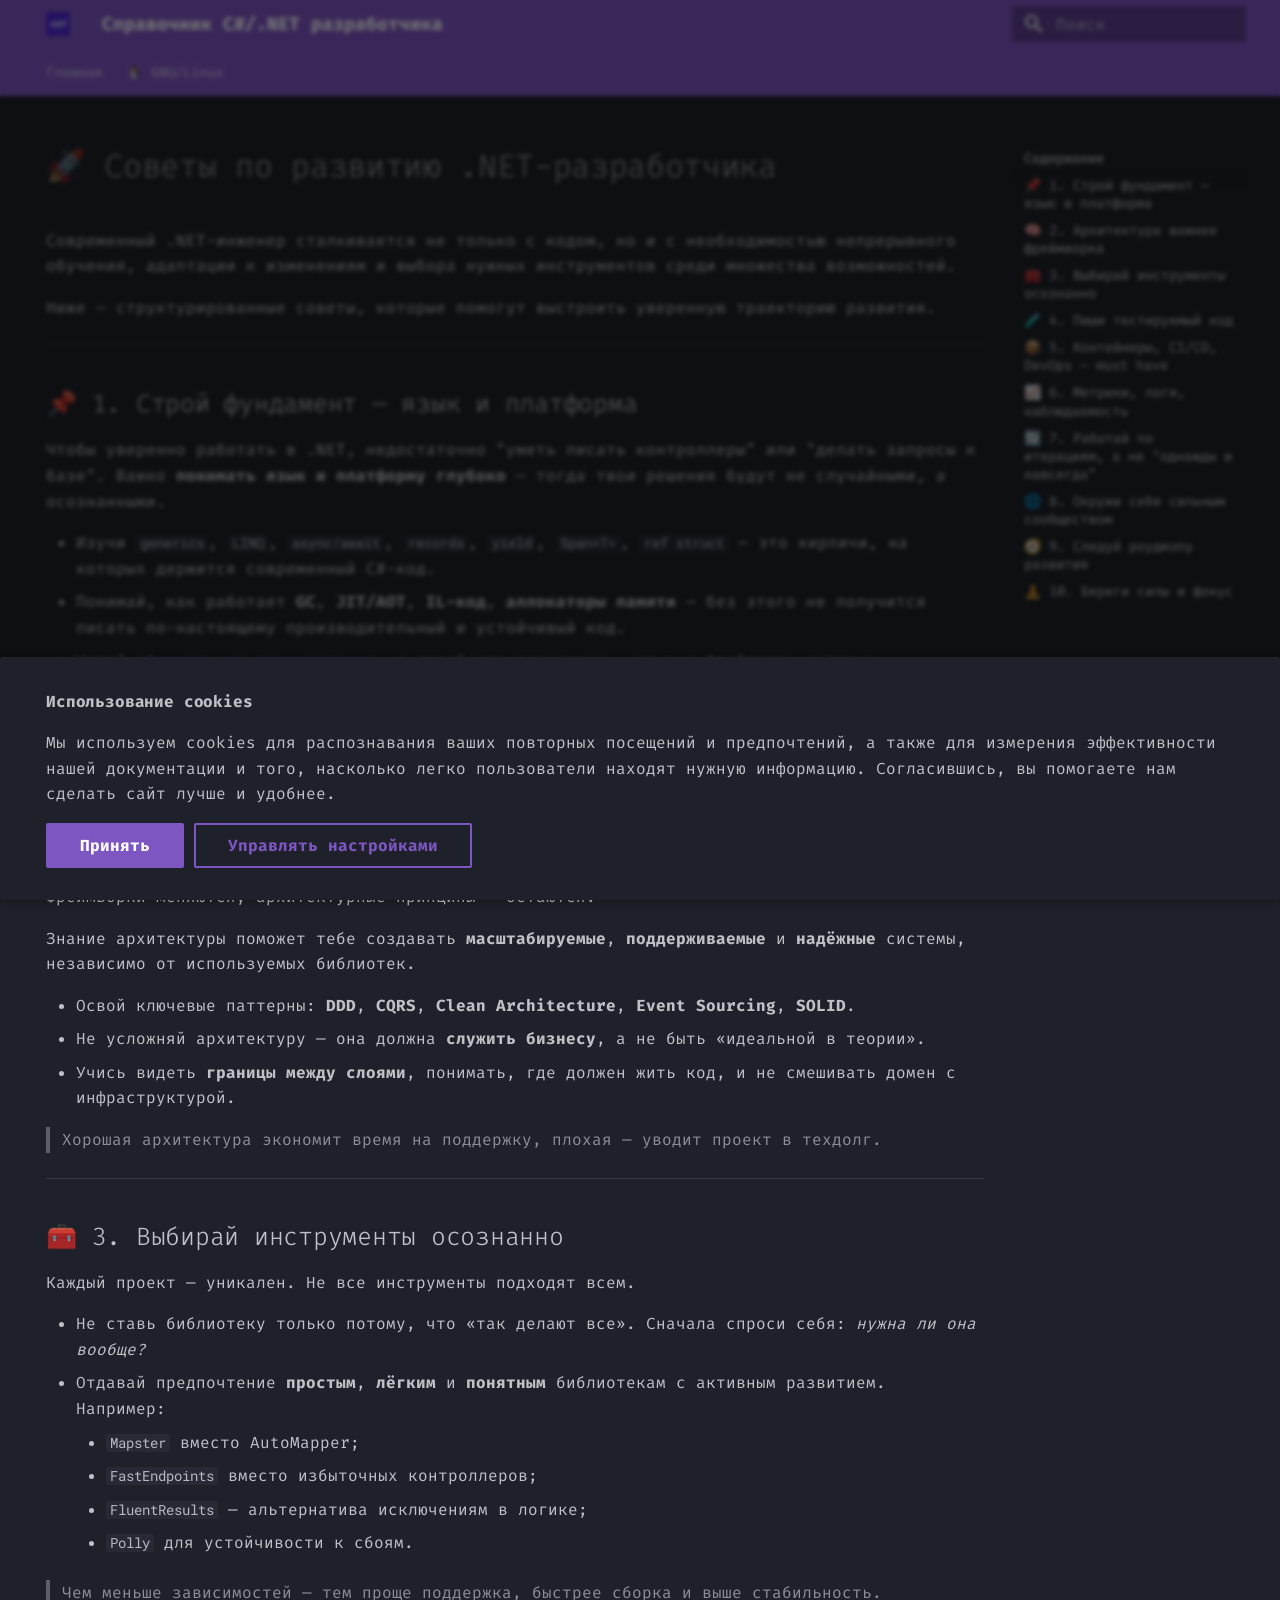
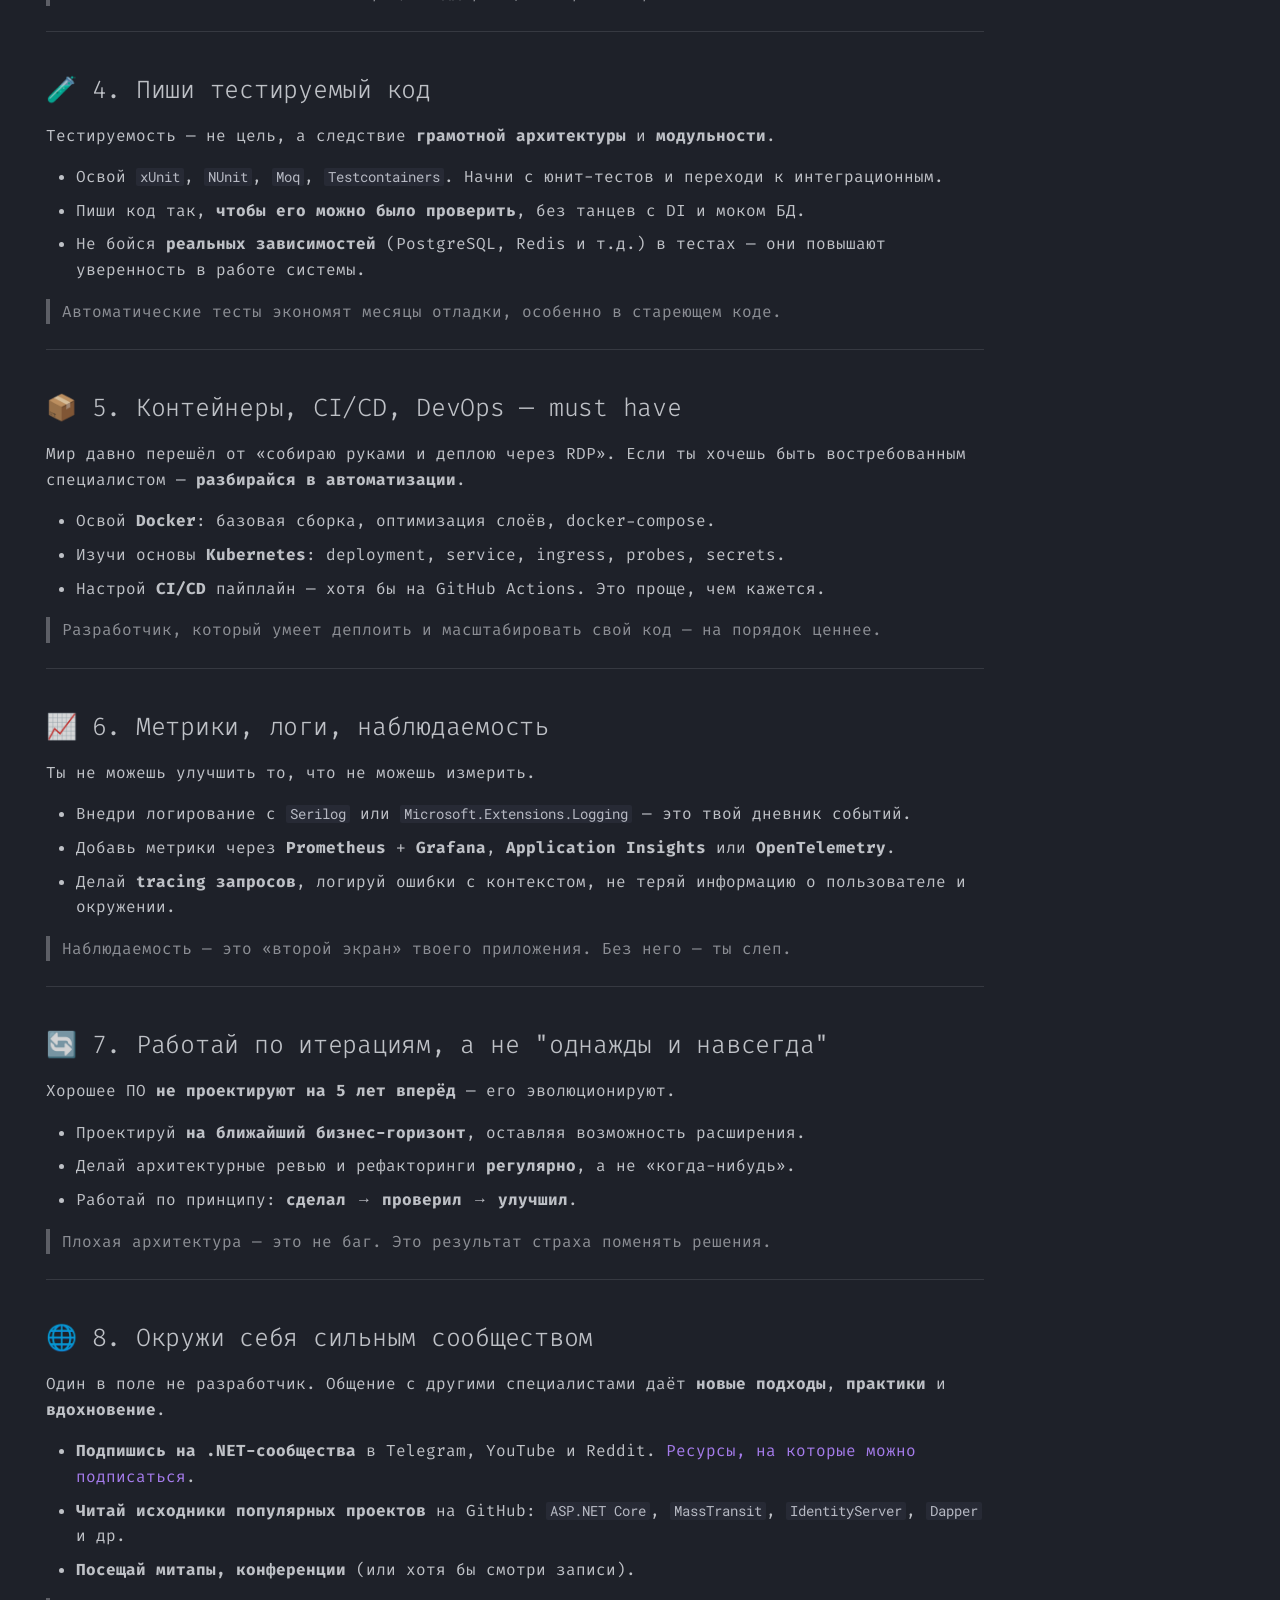
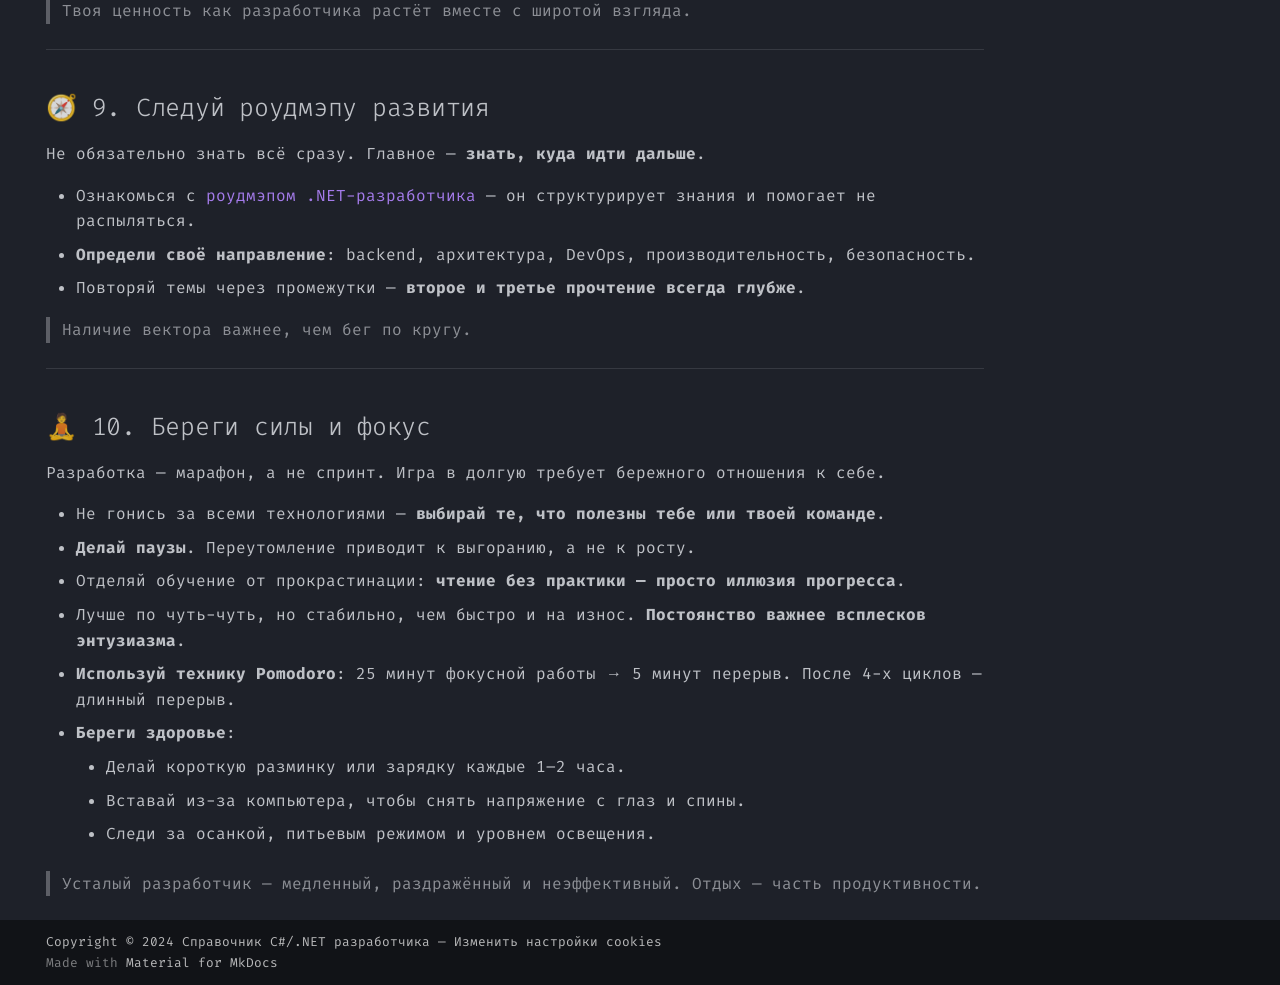
==== commit 52dafe97: "Deployed 5af6f55 with MkDocs version: 1.6.1" ====
--- a/advices/index.html
+++ b/advices/index.html
@@ -193,6 +193,26 @@
   
 
       
+        
+  
+  
+  
+  
+    
+    
+      <li class="md-tabs__item">
+        <a href="../linux/introduction/" class="md-tabs__link">
+          
+  
+  
+  🐧 GNU/Linux
+
+        </a>
+      </li>
+    
+  
+
+      
     </ul>
   </div>
 </nav>
@@ -245,6 +265,102 @@
   
 
       </a>
+    </li>
+  
+
+    
+      
+      
+  
+  
+  
+  
+    
+    
+    
+    
+      
+      
+        
+      
+    
+    
+    <li class="md-nav__item md-nav__item--nested">
+      
+        
+        
+        <input class="md-nav__toggle md-toggle " type="checkbox" id="__nav_2" >
+        
+          
+          <label class="md-nav__link" for="__nav_2" id="__nav_2_label" tabindex="0">
+            
+  
+  
+  <span class="md-ellipsis">
+    🐧 GNU/Linux
+    
+  </span>
+  
+
+            <span class="md-nav__icon md-icon"></span>
+          </label>
+        
+        <nav class="md-nav" data-md-level="1" aria-labelledby="__nav_2_label" aria-expanded="false">
+          <label class="md-nav__title" for="__nav_2">
+            <span class="md-nav__icon md-icon"></span>
+            🐧 GNU/Linux
+          </label>
+          <ul class="md-nav__list" data-md-scrollfix>
+            
+              
+                
+  
+  
+  
+  
+    <li class="md-nav__item">
+      <a href="../linux/introduction/" class="md-nav__link">
+        
+  
+  
+  <span class="md-ellipsis">
+    Введение в Linux
+    
+  </span>
+  
+
+      </a>
+    </li>
+  
+
+              
+            
+              
+                
+  
+  
+  
+  
+    <li class="md-nav__item">
+      <a href="../linux/architecture/" class="md-nav__link">
+        
+  
+  
+  <span class="md-ellipsis">
+    Архитектура системы Linux
+    
+  </span>
+  
+
+      </a>
+    </li>
+  
+
+              
+            
+          </ul>
+        </nav>
+      
     </li>
   
 
